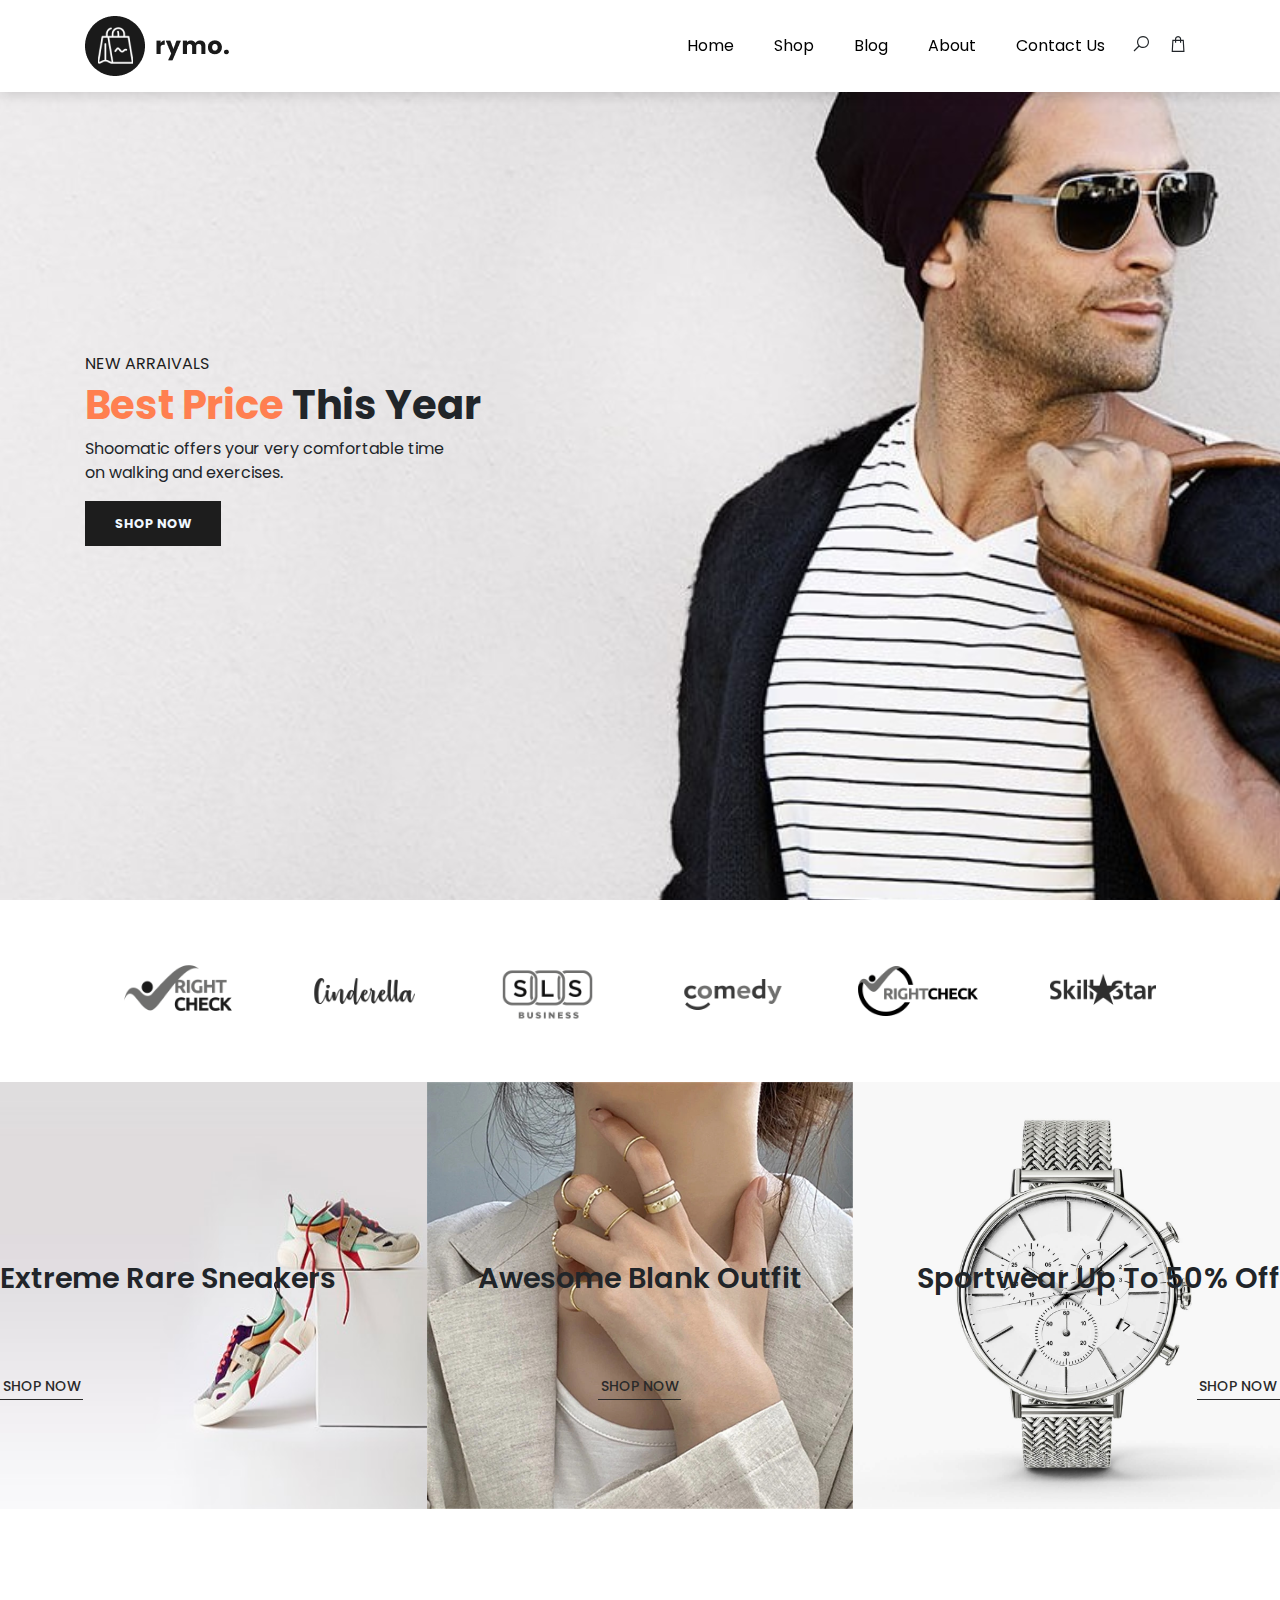
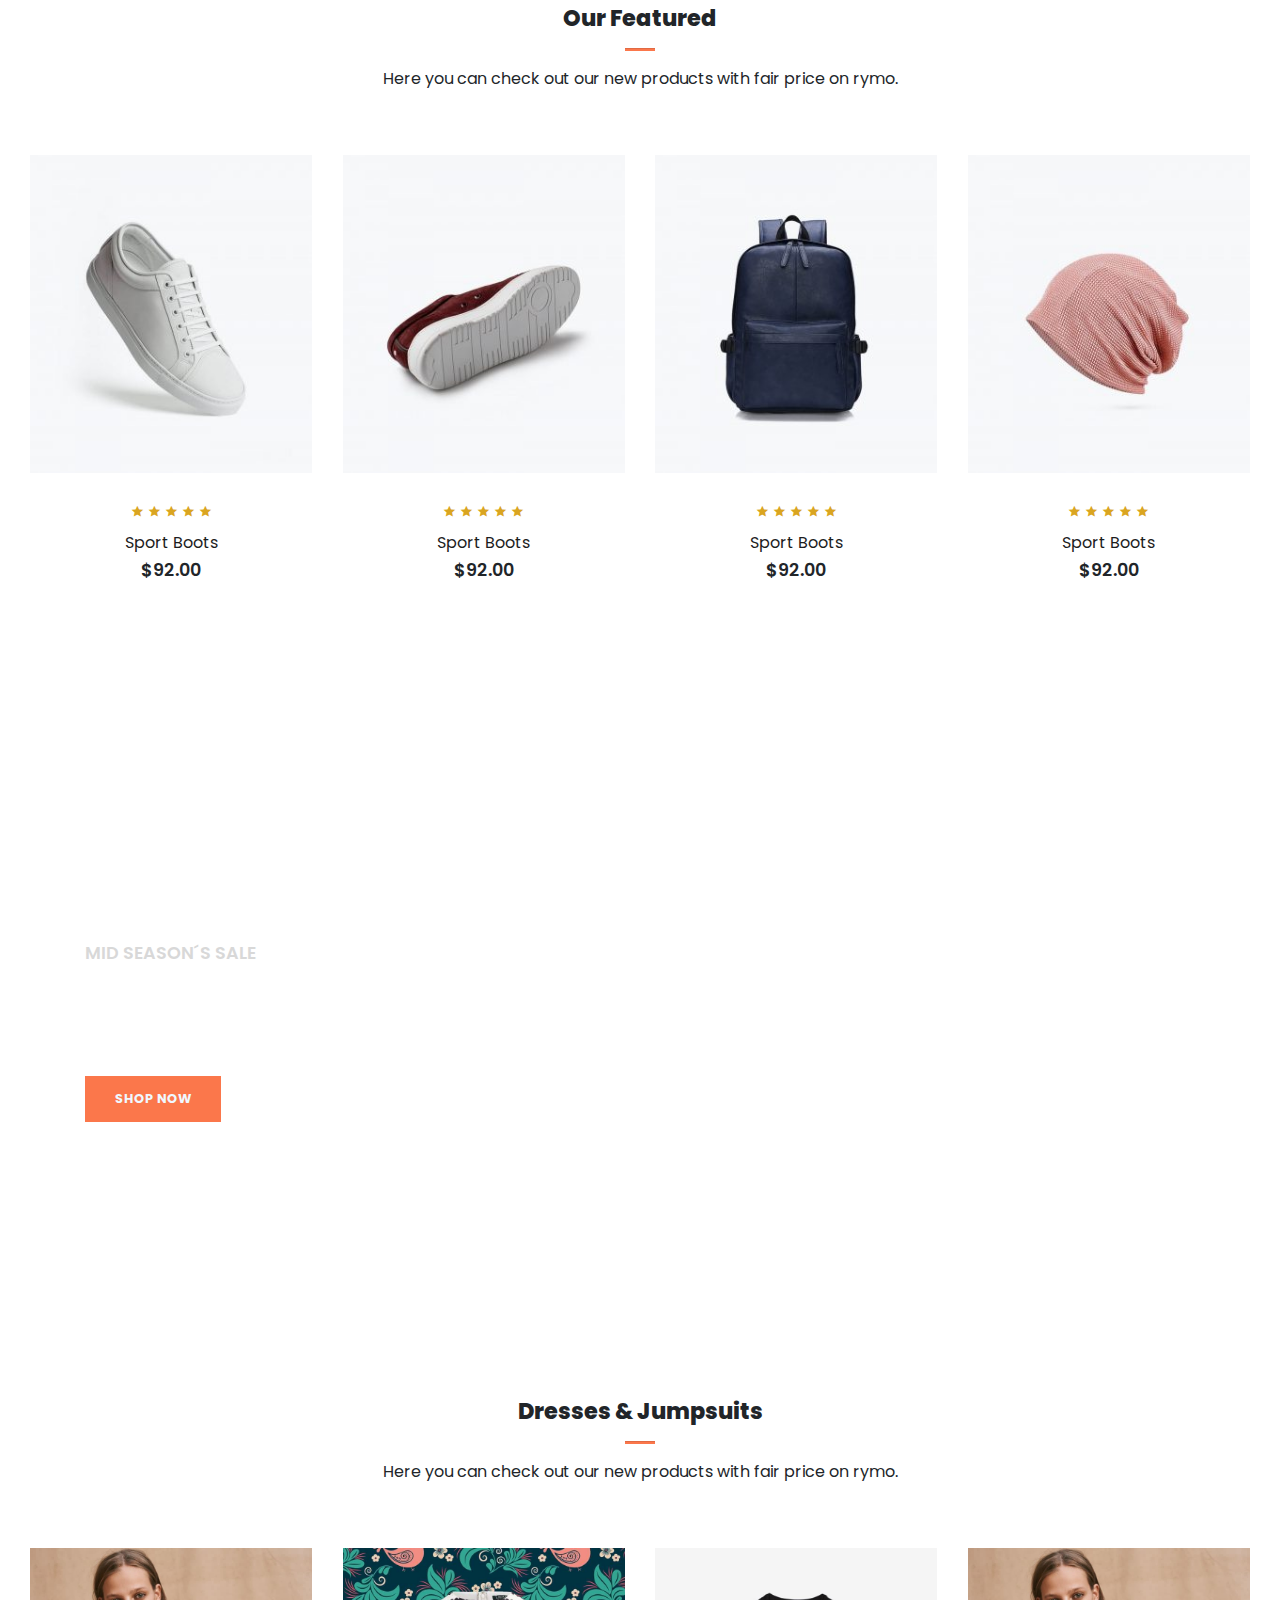
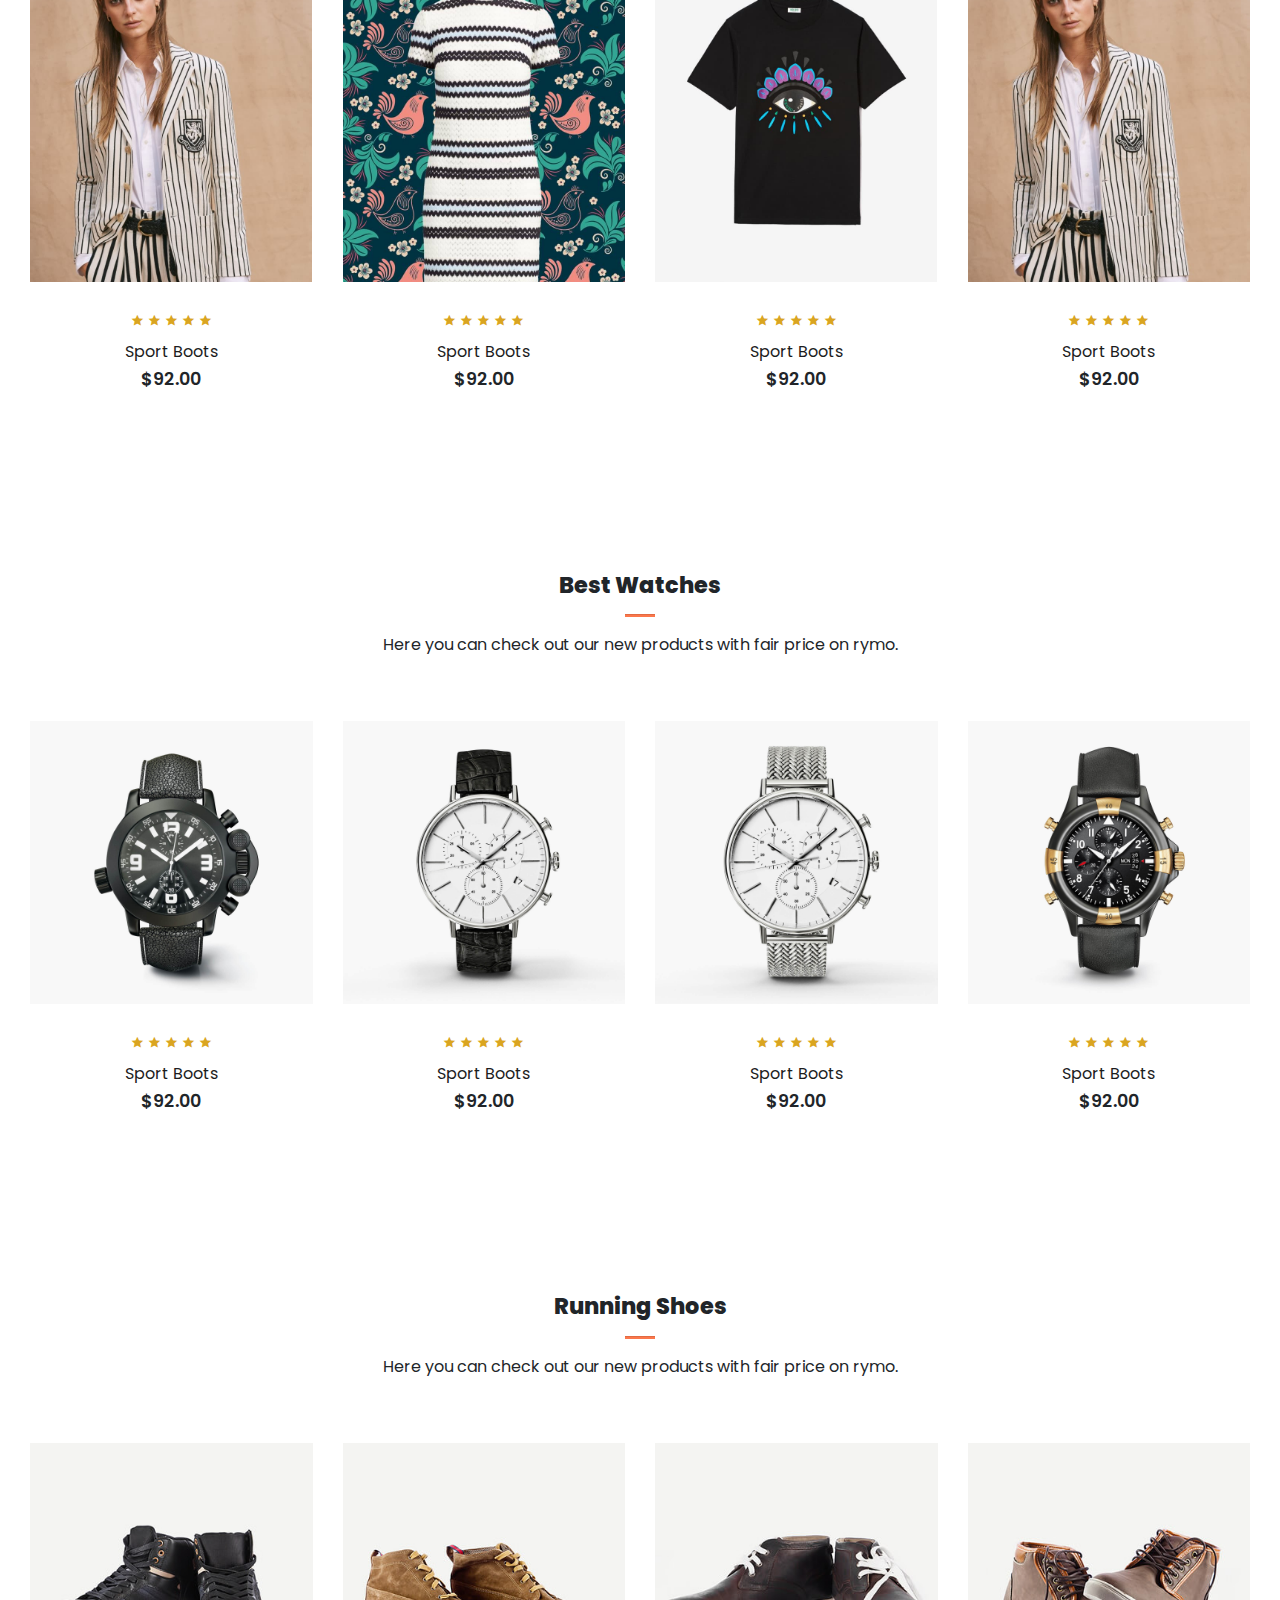
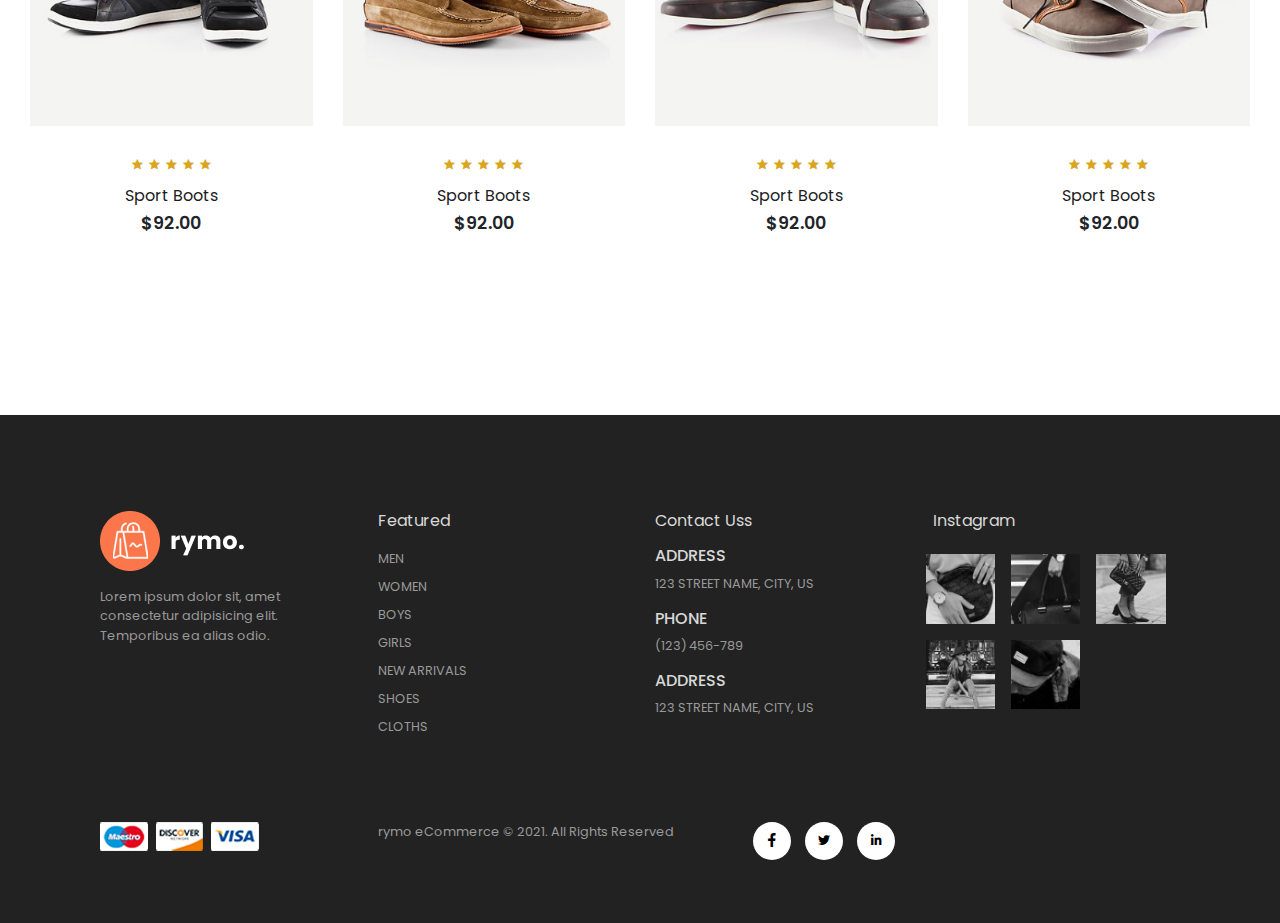
==== Maquetas/maqueta2/index.html @ fc1d986e "Maquetas" ====
<!DOCTYPE html>
<html lang="en">

<head>
    <meta charset="UTF-8">
    <meta http-equiv="X-UA-Compatible" content="IE=edge">
    <meta name="viewport" content="width=device-width, initial-scale=1.0">
    <title>Document</title>

    <!-- Bootstrap -->
    <link rel="stylesheet" href="css/bootstrap.min.css">
    <!-- Iconos -->
    <link rel="stylesheet" href="css/line-awesome.min.css">
    <!-- Css -->
    <link rel="stylesheet" href="css/style.css">

</head>

<body>

    <!-- Navigation -->
    <nav class="navbar navbar-expand-lg navbar-light bg-white py-3 fixed-top">

        <div class="container">

            <img src="img/logo1.png" alt="">

            <button class="navbar-toggler" type="button" data-bs-toggle="collapse"
                data-bs-target="#navbarSupportedContent" aria-controls="navbarSupportedContent" aria-expanded="false"
                aria-label="Toggle navigation">
                <span><i id="bar" class="las la-bars"></i></span>
            </button>

            <div class="collapse navbar-collapse" id="navbarSupportedContent">

                <ul class="navbar-nav ml-auto">

                    <li class="nav-item">
                        <a class="nav-link" href="#">Home</a>
                    </li>
                    <li class="nav-item">
                        <a class="nav-link" href="#">Shop</a>
                    </li>
                    <li class="nav-item">
                        <a class="nav-link" href="#">Blog</a>
                    </li>
                    <li class="nav-item">
                        <a class="nav-link" href="#">About</a>
                    </li>
                    <li class="nav-item">
                        <a class="nav-link" href="#">Contact Us</a>
                    </li>
                    <li class="nav-item">
                        <i class="las la-search"></i>
                        <i class="las la-shopping-bag"></i>
                    </li>

                </ul>
                    
            </div>
            
        </div>

    </nav>

    <section id="home">

        <div class="container">

            <h5>NEW ARRAIVALS</h5>
            <h1><span>Best Price</span> This Year</h1>
            <p>Shoomatic offers your very comfortable time<br>on walking and exercises.</p>
            <button>Shop Now</button>

        </div>

    </section>

    <section id="brand" class="container">

        <div class="row m-0 py-5">

            <img class="img-fluid col-lg-2 col-md-4 col-6" src="img/brand/1.png" alt="">
            <img class="img-fluid col-lg-2 col-md-4 col-6" src="img/brand/2.png" alt="">
            <img class="img-fluid col-lg-2 col-md-4 col-6" src="img/brand/3.png" alt="">
            <img class="img-fluid col-lg-2 col-md-4 col-6" src="img/brand/4.png" alt="">
            <img class="img-fluid col-lg-2 col-md-4 col-6" src="img/brand/5.png" alt="">
            <img class="img-fluid col-lg-2 col-md-4 col-6" src="img/brand/6.png" alt="">

        </div>

    </section>

    <section id="new" class="w-100">

        <div class="row p-0 m-0">

            <div class="one col-lg-4 col-md-12 col-12 p-0">

                <img class="img-fluid" src="img/new/1.jpg" alt="">

                <div class="details">

                    <h2>Extreme Rare Sneakers</h2>
                    <button class="text-uppercase">Shop now</button>

                </div>

            </div>

            <div class="one col-lg-4 col-md-12 col-12 p-0">

                <img class="img-fluid" src="img/new/5.jpg" alt="">

                <div class="details">

                    <h2>Awesome Blank Outfit</h2>
                    <button class="text-uppercase">Shop now</button>

                </div>

            </div>

            <div class="one col-lg-4 col-md-12 col-12 p-0">

                <img class="img-fluid" src="img/new/3.jpg" alt="">

                <div class="details">

                    <h2>Sportwear Up To 50% Off</h2>
                    <button class="text-uppercase">Shop now</button>

                </div>

            </div>

        </div>

    </section>

    <section id="featured" class="my-5 pb-5"> 

        <div class="container text-center mt-5 py-5">

            <h3>Our Featured</h3>
            <hr class="mx-auto">
            <p>Here you can check out our new products with fair price on rymo.</p>

        </div>

        <div class="row mx-auto container-fluid">

            <div class="product text-center col-lg-3 col-md-4 col-12">

                <img class="img-fluid mb-3" src="img/featured/1.jpg" alt="">

                <div class="star">

                    <i class="las la-star"></i>
                    <i class="las la-star"></i>
                    <i class="las la-star"></i>
                    <i class="las la-star"></i>
                    <i class="las la-star"></i>

                </div>

                <h5 class="p-name">Sport Boots</h5>
                <h4 class="p-price">$92.00</h4>
                <button class="buy-btn">Buy Now</button>

            </div>

            <div class="product text-center col-lg-3 col-md-4 col-12">

                <img class="img-fluid mb-3" src="img/featured/2.jpg" alt="">

                <div class="star">

                    <i class="las la-star"></i>
                    <i class="las la-star"></i>
                    <i class="las la-star"></i>
                    <i class="las la-star"></i>
                    <i class="las la-star"></i>

                </div>

                <h5 class="p-name">Sport Boots</h5>
                <h4 class="p-price">$92.00</h4>
                <button class="buy-btn">Buy Now</button>

            </div>

            <div class="product text-center col-lg-3 col-md-4 col-12">

                <img class="img-fluid mb-3" src="img/featured/3.jpg" alt="">

                <div class="star">

                    <i class="las la-star"></i>
                    <i class="las la-star"></i>
                    <i class="las la-star"></i>
                    <i class="las la-star"></i>
                    <i class="las la-star"></i>

                </div>

                <h5 class="p-name">Sport Boots</h5>
                <h4 class="p-price">$92.00</h4>
                <button class="buy-btn">Buy Now</button>

            </div>

            <div class="product text-center col-lg-3 col-md-4 col-12">

                <img class="img-fluid mb-3" src="img/featured/4.jpg" alt="">

                <div class="star">

                    <i class="las la-star"></i>
                    <i class="las la-star"></i>
                    <i class="las la-star"></i>
                    <i class="las la-star"></i>
                    <i class="las la-star"></i>

                </div>

                <h5 class="p-name">Sport Boots</h5>
                <h4 class="p-price">$92.00</h4>
                <button class="buy-btn">Buy Now</button>

            </div>

        </div>

    </section>

    <section id="banner" class="my-5 py-5">

        <div class="container">

            <h4>MID SEASON´S SALE</h4>
            <h1>Autumn Colleciton <br> UP TO 20% OFF</h1>
            <button class="text-uppercase">Shop Now</button>

        </div>

    </section>

    <section id="clothes" class="my-5"> 

        <div class="container text-center mt-5 py-5">

            <h3>Dresses & Jumpsuits</h3>
            <hr class="mx-auto">
            <p>Here you can check out our new products with fair price on rymo.</p>

        </div>

        <div class="row mx-auto container-fluid">

            <div class="product text-center col-lg-3 col-md-4 col-12">

                <img class="img-fluid mb-3" src="img/clothes/1.jpg" alt="">

                <div class="star">

                    <i class="las la-star"></i>
                    <i class="las la-star"></i>
                    <i class="las la-star"></i>
                    <i class="las la-star"></i>
                    <i class="las la-star"></i>

                </div>

                <h5 class="p-name">Sport Boots</h5>
                <h4 class="p-price">$92.00</h4>
                <button class="buy-btn">Buy Now</button>

            </div>

            <div class="product text-center col-lg-3 col-md-4 col-12">

                <img class="img-fluid mb-3" src="img/clothes/2.jpg" alt="">

                <div class="star">

                    <i class="las la-star"></i>
                    <i class="las la-star"></i>
                    <i class="las la-star"></i>
                    <i class="las la-star"></i>
                    <i class="las la-star"></i>

                </div>

                <h5 class="p-name">Sport Boots</h5>
                <h4 class="p-price">$92.00</h4>
                <button class="buy-btn">Buy Now</button>

            </div>

            <div class="product text-center col-lg-3 col-md-4 col-12">

                <img class="img-fluid mb-3" src="img/clothes/3.jpg" alt="">

                <div class="star">

                    <i class="las la-star"></i>
                    <i class="las la-star"></i>
                    <i class="las la-star"></i>
                    <i class="las la-star"></i>
                    <i class="las la-star"></i>

                </div>

                <h5 class="p-name">Sport Boots</h5>
                <h4 class="p-price">$92.00</h4>
                <button class="buy-btn">Buy Now</button>

            </div>

            <div class="product text-center col-lg-3 col-md-4 col-12">

                <img class="img-fluid mb-3" src="img/clothes/1.jpg" alt="">

                <div class="star">

                    <i class="las la-star"></i>
                    <i class="las la-star"></i>
                    <i class="las la-star"></i>
                    <i class="las la-star"></i>
                    <i class="las la-star"></i>

                </div>

                <h5 class="p-name">Sport Boots</h5>
                <h4 class="p-price">$92.00</h4>
                <button class="buy-btn">Buy Now</button>

            </div>

        </div>

    </section>

    <section id="watches" class="my-5"> 

        <div class="container text-center mt-5 py-5">

            <h3>Best Watches</h3>
            <hr class="mx-auto">
            <p>Here you can check out our new products with fair price on rymo.</p>

        </div>

        <div class="row mx-auto container-fluid">

            <div class="product text-center col-lg-3 col-md-4 col-12">

                <img class="img-fluid mb-3" src="img/watches/1.jpg" alt="">

                <div class="star">

                    <i class="las la-star"></i>
                    <i class="las la-star"></i>
                    <i class="las la-star"></i>
                    <i class="las la-star"></i>
                    <i class="las la-star"></i>

                </div>

                <h5 class="p-name">Sport Boots</h5>
                <h4 class="p-price">$92.00</h4>
                <button class="buy-btn">Buy Now</button>

            </div>

            <div class="product text-center col-lg-3 col-md-4 col-12">

                <img class="img-fluid mb-3" src="img/watches/2.jpg" alt="">

                <div class="star">

                    <i class="las la-star"></i>
                    <i class="las la-star"></i>
                    <i class="las la-star"></i>
                    <i class="las la-star"></i>
                    <i class="las la-star"></i>

                </div>

                <h5 class="p-name">Sport Boots</h5>
                <h4 class="p-price">$92.00</h4>
                <button class="buy-btn">Buy Now</button>

            </div>

            <div class="product text-center col-lg-3 col-md-4 col-12">

                <img class="img-fluid mb-3" src="img/watches/3.jpg" alt="">

                <div class="star">

                    <i class="las la-star"></i>
                    <i class="las la-star"></i>
                    <i class="las la-star"></i>
                    <i class="las la-star"></i>
                    <i class="las la-star"></i>

                </div>

                <h5 class="p-name">Sport Boots</h5>
                <h4 class="p-price">$92.00</h4>
                <button class="buy-btn">Buy Now</button>

            </div>

            <div class="product text-center col-lg-3 col-md-4 col-12">

                <img class="img-fluid mb-3" src="img/watches/4.jpg" alt="">

                <div class="star">

                    <i class="las la-star"></i>
                    <i class="las la-star"></i>
                    <i class="las la-star"></i>
                    <i class="las la-star"></i>
                    <i class="las la-star"></i>

                </div>

                <h5 class="p-name">Sport Boots</h5>
                <h4 class="p-price">$92.00</h4>
                <button class="buy-btn">Buy Now</button>

            </div>

        </div>

    </section>

    <section id="shoes" class="my-5 pb-5"> 

        <div class="container text-center mt-5 py-5">

            <h3>Running Shoes</h3>
            <hr class="mx-auto">
            <p>Here you can check out our new products with fair price on rymo.</p>

        </div>

        <div class="row mx-auto container-fluid">

            <div class="product text-center col-lg-3 col-md-4 col-12">

                <img class="img-fluid mb-3" src="img/shoes/8.jpg" alt="">

                <div class="star">

                    <i class="las la-star"></i>
                    <i class="las la-star"></i>
                    <i class="las la-star"></i>
                    <i class="las la-star"></i>
                    <i class="las la-star"></i>

                </div>

                <h5 class="p-name">Sport Boots</h5>
                <h4 class="p-price">$92.00</h4>
                <button class="buy-btn">Buy Now</button>

            </div>

            <div class="product text-center col-lg-3 col-md-4 col-12">

                <img class="img-fluid mb-3" src="img/shoes/7.jpg" alt="">

                <div class="star">

                    <i class="las la-star"></i>
                    <i class="las la-star"></i>
                    <i class="las la-star"></i>
                    <i class="las la-star"></i>
                    <i class="las la-star"></i>

                </div>

                <h5 class="p-name">Sport Boots</h5>
                <h4 class="p-price">$92.00</h4>
                <button class="buy-btn">Buy Now</button>

            </div>

            <div class="product text-center col-lg-3 col-md-4 col-12">

                <img class="img-fluid mb-3" src="img/shoes/6.jpg" alt="">

                <div class="star">

                    <i class="las la-star"></i>
                    <i class="las la-star"></i>
                    <i class="las la-star"></i>
                    <i class="las la-star"></i>
                    <i class="las la-star"></i>

                </div>

                <h5 class="p-name">Sport Boots</h5>
                <h4 class="p-price">$92.00</h4>
                <button class="buy-btn">Buy Now</button>

            </div>

            <div class="product text-center col-lg-3 col-md-4 col-12">

                <img class="img-fluid mb-3" src="img/shoes/5.jpg" alt="">

                <div class="star">

                    <i class="las la-star"></i>
                    <i class="las la-star"></i>
                    <i class="las la-star"></i>
                    <i class="las la-star"></i>
                    <i class="las la-star"></i>

                </div>

                <h5 class="p-name">Sport Boots</h5>
                <h4 class="p-price">$92.00</h4>
                <button class="buy-btn">Buy Now</button>

            </div>

        </div>

    </section>

    <footer class="mt-5 py-5">

        <div class="row container mx-auto pt-5">

            <div class="footer-one col-lg-3 col-md-6 col-12">

                <img src="img/logo2.png" alt="">

                <p class="pt-3">Lorem ipsum dolor sit, amet consectetur adipisicing elit. Temporibus ea alias odio.</p>

            </div>

            <div class="footer-one col-lg-3 col-md-6 col-12 mb-3">

                <h5 class="pb-2">Featured</h5>

                <ul class="text-uppercase list-unstyled">

                    <li><a href="#">men</a></li>
                    <li><a href="#">women</a></li>
                    <li><a href="#">boys</a></li>
                    <li><a href="#">girls</a></li>
                    <li><a href="#">new arrivals</a></li>
                    <li><a href="#">shoes</a></li>
                    <li><a href="#">cloths</a></li>

                </ul>

            </div>

            <div class="footer-one col-lg-3 col-md-6 col-12 mb-3">

                <h5 class="pb-2">Contact Uss</h5>

                <div>
                    <h6 class="text-uppercase">Address</h6>
                    <p>123 STREET NAME, CITY, US</p>
                </div>

                <div>
                    <h6 class="text-uppercase">Phone</h6>
                    <p>(123) 456-789</p>
                </div>

                <div>
                    <h6 class="text-uppercase">Address</h6>
                    <p>123 STREET NAME, CITY, US</p>
                </div>

            </div>

            <div class="footer-one col-lg-3 col-md-6 col-12 mb-3">

                <h5 class="pb-2">Instagram</h5>

                <div class="row">

                    <img class="img-fluid w-25 h-100 m-2" src="img/insta/1.jpg" alt="">
                    <img class="img-fluid w-25 h-100 m-2" src="img/insta/2.jpg" alt="">
                    <img class="img-fluid w-25 h-100 m-2" src="img/insta/3.jpg" alt="">
                    <img class="img-fluid w-25 h-100 m-2" src="img/insta/4.jpg" alt="">
                    <img class="img-fluid w-25 h-100 m-2" src="img/insta/5.jpg" alt="">

                </div>

            </div>

        </div>

        <div class="copyright mt-5">

            <div class="row container mx-auto">

                <div class="col-lg-3 col-md-6 col-12 mb-4">
                    <img src="img/payment.png" alt="">
                </div>
                <div class="col-lg-4 col-md-6 col-12 text-nowrap mb-2">
                    <p>rymo eCommerce © 2021. All Rights Reserved</p>
                </div>
                <div class="col-lg-4 col-md-6 col-12">
                    <a href="#"><i class="lab la-facebook-f"></i></a>
                    <a href="#"><i class="lab la-twitter"></i></a>
                    <a href="#"><i class="lab la-linkedin-in"></i></a>
                </div>

            </div>

        </div>

    </footer>


    <!-- Bootstrap -->
    <script src="js/bootstrap.bundle.min.js"></script>
    <!-- Bootstrap 4 -->
    <!-- <script src="https://cdn.jsdelivr.net/npm/bootstrap@4.1.3/dist/js/bootstrap.min.js" integrity="sha384-ChfqqxuZUCnJSK3+MXmPNIyE6ZbWh2IMqE241rYiqJxyMiZ6OW/JmZQ5stwEULTy" crossorigin="anonymous"></script> -->

</body>

</html>
---- Maquetas/maqueta2/css/line-awesome.min.css ----
.la,.lab,.lad,.lal,.lar,.las{-moz-osx-font-smoothing:grayscale;-webkit-font-smoothing:antialiased;display:inline-block;font-style:normal;font-variant:normal;text-rendering:auto;line-height:1}.la-lg{font-size:1.33333em;line-height:.75em;vertical-align:-.0667em}.la-xs{font-size:.75em}.la-sm{font-size:.875em}.la-1x{font-size:1em}.la-2x{font-size:2em}.la-3x{font-size:3em}.la-4x{font-size:4em}.la-5x{font-size:5em}.la-6x{font-size:6em}.la-7x{font-size:7em}.la-8x{font-size:8em}.la-9x{font-size:9em}.la-10x{font-size:10em}.la-fw{text-align:center;width:1.25em}.la-ul{list-style-type:none;margin-left:2.5em;padding-left:0}.la-ul>li{position:relative}.la-li{left:-2em;position:absolute;text-align:center;width:2em;line-height:inherit}.la-border{border:solid .08em #eee;border-radius:.1em;padding:.2em .25em .15em}.la-pull-left{float:left}.la-pull-right{float:right}.la.la-pull-left,.lab.la-pull-left,.lal.la-pull-left,.lar.la-pull-left,.las.la-pull-left{margin-right:.3em}.la.la-pull-right,.lab.la-pull-right,.lal.la-pull-right,.lar.la-pull-right,.las.la-pull-right{margin-left:.3em}.la-spin{-webkit-animation:la-spin 2s infinite linear;animation:la-spin 2s infinite linear}.la-pulse{-webkit-animation:la-spin 1s infinite steps(8);animation:la-spin 1s infinite steps(8)}@-webkit-keyframes la-spin{0%{-webkit-transform:rotate(0);transform:rotate(0)}100%{-webkit-transform:rotate(360deg);transform:rotate(360deg)}}@keyframes la-spin{0%{-webkit-transform:rotate(0);transform:rotate(0)}100%{-webkit-transform:rotate(360deg);transform:rotate(360deg)}}.la-rotate-90{-webkit-transform:rotate(90deg);transform:rotate(90deg)}.la-rotate-180{-webkit-transform:rotate(180deg);transform:rotate(180deg)}.la-rotate-270{-webkit-transform:rotate(270deg);transform:rotate(270deg)}.la-flip-horizontal{-webkit-transform:scale(-1,1);transform:scale(-1,1)}.la-flip-vertical{-webkit-transform:scale(1,-1);transform:scale(1,-1)}.la-flip-both,.la-flip-horizontal.la-flip-vertical{-webkit-transform:scale(-1,-1);transform:scale(-1,-1)}:root .la-flip-both,:root .la-flip-horizontal,:root .la-flip-vertical,:root .la-rotate-180,:root .la-rotate-270,:root .la-rotate-90{-webkit-filter:none;filter:none}.la-stack{display:inline-block;height:2em;line-height:2em;position:relative;vertical-align:middle;width:2.5em}.la-stack-1x,.la-stack-2x{left:0;position:absolute;text-align:center;width:100%}.la-stack-1x{line-height:inherit}.la-stack-2x{font-size:2em}.la-inverse{color:#fff}.la-500px:before{content:"\f26e"}.la-accessible-icon:before{content:"\f368"}.la-accusoft:before{content:"\f369"}.la-acquisitions-incorporated:before{content:"\f6af"}.la-ad:before{content:"\f641"}.la-address-book:before{content:"\f2b9"}.la-address-card:before{content:"\f2bb"}.la-adjust:before{content:"\f042"}.la-adn:before{content:"\f170"}.la-adobe:before{content:"\f778"}.la-adversal:before{content:"\f36a"}.la-affiliatetheme:before{content:"\f36b"}.la-air-freshener:before{content:"\f5d0"}.la-airbnb:before{content:"\f834"}.la-algolia:before{content:"\f36c"}.la-align-center:before{content:"\f037"}.la-align-justify:before{content:"\f039"}.la-align-left:before{content:"\f036"}.la-align-right:before{content:"\f038"}.la-alipay:before{content:"\f642"}.la-allergies:before{content:"\f461"}.la-amazon:before{content:"\f270"}.la-amazon-pay:before{content:"\f42c"}.la-ambulance:before{content:"\f0f9"}.la-american-sign-language-interpreting:before{content:"\f2a3"}.la-amilia:before{content:"\f36d"}.la-anchor:before{content:"\f13d"}.la-android:before{content:"\f17b"}.la-angellist:before{content:"\f209"}.la-angle-double-down:before{content:"\f103"}.la-angle-double-left:before{content:"\f100"}.la-angle-double-right:before{content:"\f101"}.la-angle-double-up:before{content:"\f102"}.la-angle-down:before{content:"\f107"}.la-angle-left:before{content:"\f104"}.la-angle-right:before{content:"\f105"}.la-angle-up:before{content:"\f106"}.la-angry:before{content:"\f556"}.la-angrycreative:before{content:"\f36e"}.la-angular:before{content:"\f420"}.la-ankh:before{content:"\f644"}.la-app-store:before{content:"\f36f"}.la-app-store-ios:before{content:"\f370"}.la-apper:before{content:"\f371"}.la-apple:before{content:"\f179"}.la-apple-alt:before{content:"\f5d1"}.la-apple-pay:before{content:"\f415"}.la-archive:before{content:"\f187"}.la-archway:before{content:"\f557"}.la-arrow-alt-circle-down:before{content:"\f358"}.la-arrow-alt-circle-left:before{content:"\f359"}.la-arrow-alt-circle-right:before{content:"\f35a"}.la-arrow-alt-circle-up:before{content:"\f35b"}.la-arrow-circle-down:before{content:"\f0ab"}.la-arrow-circle-left:before{content:"\f0a8"}.la-arrow-circle-right:before{content:"\f0a9"}.la-arrow-circle-up:before{content:"\f0aa"}.la-arrow-down:before{content:"\f063"}.la-arrow-left:before{content:"\f060"}.la-arrow-right:before{content:"\f061"}.la-arrow-up:before{content:"\f062"}.la-arrows-alt:before{content:"\f0b2"}.la-arrows-alt-h:before{content:"\f337"}.la-arrows-alt-v:before{content:"\f338"}.la-artstation:before{content:"\f77a"}.la-assistive-listening-systems:before{content:"\f2a2"}.la-asterisk:before{content:"\f069"}.la-asymmetrik:before{content:"\f372"}.la-at:before{content:"\f1fa"}.la-atlas:before{content:"\f558"}.la-atlassian:before{content:"\f77b"}.la-atom:before{content:"\f5d2"}.la-audible:before{content:"\f373"}.la-audio-description:before{content:"\f29e"}.la-autoprefixer:before{content:"\f41c"}.la-avianex:before{content:"\f374"}.la-aviato:before{content:"\f421"}.la-award:before{content:"\f559"}.la-aws:before{content:"\f375"}.la-baby:before{content:"\f77c"}.la-baby-carriage:before{content:"\f77d"}.la-backspace:before{content:"\f55a"}.la-backward:before{content:"\f04a"}.la-bacon:before{content:"\f7e5"}.la-balance-scale:before{content:"\f24e"}.la-balance-scale-left:before{content:"\f515"}.la-balance-scale-right:before{content:"\f516"}.la-ban:before{content:"\f05e"}.la-band-aid:before{content:"\f462"}.la-bandcamp:before{content:"\f2d5"}.la-barcode:before{content:"\f02a"}.la-bars:before{content:"\f0c9"}.la-baseball-ball:before{content:"\f433"}.la-basketball-ball:before{content:"\f434"}.la-bath:before{content:"\f2cd"}.la-battery-empty:before{content:"\f244"}.la-battery-full:before{content:"\f240"}.la-battery-half:before{content:"\f242"}.la-battery-quarter:before{content:"\f243"}.la-battery-three-quarters:before{content:"\f241"}.la-battle-net:before{content:"\f835"}.la-bed:before{content:"\f236"}.la-beer:before{content:"\f0fc"}.la-behance:before{content:"\f1b4"}.la-behance-square:before{content:"\f1b5"}.la-bell:before{content:"\f0f3"}.la-bell-slash:before{content:"\f1f6"}.la-bezier-curve:before{content:"\f55b"}.la-bible:before{content:"\f647"}.la-bicycle:before{content:"\f206"}.la-biking:before{content:"\f84a"}.la-bimobject:before{content:"\f378"}.la-binoculars:before{content:"\f1e5"}.la-biohazard:before{content:"\f780"}.la-birthday-cake:before{content:"\f1fd"}.la-bitbucket:before{content:"\f171"}.la-bitcoin:before{content:"\f379"}.la-bity:before{content:"\f37a"}.la-black-tie:before{content:"\f27e"}.la-blackberry:before{content:"\f37b"}.la-blender:before{content:"\f517"}.la-blender-phone:before{content:"\f6b6"}.la-blind:before{content:"\f29d"}.la-blog:before{content:"\f781"}.la-blogger:before{content:"\f37c"}.la-blogger-b:before{content:"\f37d"}.la-bluetooth:before{content:"\f293"}.la-bluetooth-b:before{content:"\f294"}.la-bold:before{content:"\f032"}.la-bolt:before{content:"\f0e7"}.la-bomb:before{content:"\f1e2"}.la-bone:before{content:"\f5d7"}.la-bong:before{content:"\f55c"}.la-book:before{content:"\f02d"}.la-book-dead:before{content:"\f6b7"}.la-book-medical:before{content:"\f7e6"}.la-book-open:before{content:"\f518"}.la-book-reader:before{content:"\f5da"}.la-bookmark:before{content:"\f02e"}.la-bootstrap:before{content:"\f836"}.la-border-all:before{content:"\f84c"}.la-border-none:before{content:"\f850"}.la-border-style:before{content:"\f853"}.la-bowling-ball:before{content:"\f436"}.la-box:before{content:"\f466"}.la-box-open:before{content:"\f49e"}.la-boxes:before{content:"\f468"}.la-braille:before{content:"\f2a1"}.la-brain:before{content:"\f5dc"}.la-bread-slice:before{content:"\f7ec"}.la-briefcase:before{content:"\f0b1"}.la-briefcase-medical:before{content:"\f469"}.la-broadcast-tower:before{content:"\f519"}.la-broom:before{content:"\f51a"}.la-brush:before{content:"\f55d"}.la-btc:before{content:"\f15a"}.la-buffer:before{content:"\f837"}.la-bug:before{content:"\f188"}.la-building:before{content:"\f1ad"}.la-bullhorn:before{content:"\f0a1"}.la-bullseye:before{content:"\f140"}.la-burn:before{content:"\f46a"}.la-buromobelexperte:before{content:"\f37f"}.la-bus:before{content:"\f207"}.la-bus-alt:before{content:"\f55e"}.la-business-time:before{content:"\f64a"}.la-buy-n-large:before{content:"\f8a6"}.la-buysellads:before{content:"\f20d"}.la-calculator:before{content:"\f1ec"}.la-calendar:before{content:"\f133"}.la-calendar-alt:before{content:"\f073"}.la-calendar-check:before{content:"\f274"}.la-calendar-day:before{content:"\f783"}.la-calendar-minus:before{content:"\f272"}.la-calendar-plus:before{content:"\f271"}.la-calendar-times:before{content:"\f273"}.la-calendar-week:before{content:"\f784"}.la-camera:before{content:"\f030"}.la-camera-retro:before{content:"\f083"}.la-campground:before{content:"\f6bb"}.la-canadian-maple-leaf:before{content:"\f785"}.la-candy-cane:before{content:"\f786"}.la-cannabis:before{content:"\f55f"}.la-capsules:before{content:"\f46b"}.la-car:before{content:"\f1b9"}.la-car-alt:before{content:"\f5de"}.la-car-battery:before{content:"\f5df"}.la-car-crash:before{content:"\f5e1"}.la-car-side:before{content:"\f5e4"}.la-caret-down:before{content:"\f0d7"}.la-caret-left:before{content:"\f0d9"}.la-caret-right:before{content:"\f0da"}.la-caret-square-down:before{content:"\f150"}.la-caret-square-left:before{content:"\f191"}.la-caret-square-right:before{content:"\f152"}.la-caret-square-up:before{content:"\f151"}.la-caret-up:before{content:"\f0d8"}.la-carrot:before{content:"\f787"}.la-cart-arrow-down:before{content:"\f218"}.la-cart-plus:before{content:"\f217"}.la-cash-register:before{content:"\f788"}.la-cat:before{content:"\f6be"}.la-cc-amazon-pay:before{content:"\f42d"}.la-cc-amex:before{content:"\f1f3"}.la-cc-apple-pay:before{content:"\f416"}.la-cc-diners-club:before{content:"\f24c"}.la-cc-discover:before{content:"\f1f2"}.la-cc-jcb:before{content:"\f24b"}.la-cc-mastercard:before{content:"\f1f1"}.la-cc-paypal:before{content:"\f1f4"}.la-cc-stripe:before{content:"\f1f5"}.la-cc-visa:before{content:"\f1f0"}.la-centercode:before{content:"\f380"}.la-centos:before{content:"\f789"}.la-certificate:before{content:"\f0a3"}.la-chair:before{content:"\f6c0"}.la-chalkboard:before{content:"\f51b"}.la-chalkboard-teacher:before{content:"\f51c"}.la-charging-station:before{content:"\f5e7"}.la-chart-area:before{content:"\f1fe"}.la-chart-bar:before{content:"\f080"}.la-chart-line:before{content:"\f201"}.la-chart-pie:before{content:"\f200"}.la-check:before{content:"\f00c"}.la-check-circle:before{content:"\f058"}.la-check-double:before{content:"\f560"}.la-check-square:before{content:"\f14a"}.la-cheese:before{content:"\f7ef"}.la-chess:before{content:"\f439"}.la-chess-bishop:before{content:"\f43a"}.la-chess-board:before{content:"\f43c"}.la-chess-king:before{content:"\f43f"}.la-chess-knight:before{content:"\f441"}.la-chess-pawn:before{content:"\f443"}.la-chess-queen:before{content:"\f445"}.la-chess-rook:before{content:"\f447"}.la-chevron-circle-down:before{content:"\f13a"}.la-chevron-circle-left:before{content:"\f137"}.la-chevron-circle-right:before{content:"\f138"}.la-chevron-circle-up:before{content:"\f139"}.la-chevron-down:before{content:"\f078"}.la-chevron-left:before{content:"\f053"}.la-chevron-right:before{content:"\f054"}.la-chevron-up:before{content:"\f077"}.la-child:before{content:"\f1ae"}.la-chrome:before{content:"\f268"}.la-chromecast:before{content:"\f838"}.la-church:before{content:"\f51d"}.la-circle:before{content:"\f111"}.la-circle-notch:before{content:"\f1ce"}.la-city:before{content:"\f64f"}.la-clinic-medical:before{content:"\f7f2"}.la-clipboard:before{content:"\f328"}.la-clipboard-check:before{content:"\f46c"}.la-clipboard-list:before{content:"\f46d"}.la-clock:before{content:"\f017"}.la-clone:before{content:"\f24d"}.la-closed-captioning:before{content:"\f20a"}.la-cloud:before{content:"\f0c2"}.la-cloud-download-alt:before{content:"\f381"}.la-cloud-meatball:before{content:"\f73b"}.la-cloud-moon:before{content:"\f6c3"}.la-cloud-moon-rain:before{content:"\f73c"}.la-cloud-rain:before{content:"\f73d"}.la-cloud-showers-heavy:before{content:"\f740"}.la-cloud-sun:before{content:"\f6c4"}.la-cloud-sun-rain:before{content:"\f743"}.la-cloud-upload-alt:before{content:"\f382"}.la-cloudscale:before{content:"\f383"}.la-cloudsmith:before{content:"\f384"}.la-cloudversify:before{content:"\f385"}.la-cocktail:before{content:"\f561"}.la-code:before{content:"\f121"}.la-code-branch:before{content:"\f126"}.la-codepen:before{content:"\f1cb"}.la-codiepie:before{content:"\f284"}.la-coffee:before{content:"\f0f4"}.la-cog:before{content:"\f013"}.la-cogs:before{content:"\f085"}.la-coins:before{content:"\f51e"}.la-columns:before{content:"\f0db"}.la-comment:before{content:"\f075"}.la-comment-alt:before{content:"\f27a"}.la-comment-dollar:before{content:"\f651"}.la-comment-dots:before{content:"\f4ad"}.la-comment-medical:before{content:"\f7f5"}.la-comment-slash:before{content:"\f4b3"}.la-comments:before{content:"\f086"}.la-comments-dollar:before{content:"\f653"}.la-compact-disc:before{content:"\f51f"}.la-compass:before{content:"\f14e"}.la-compress:before{content:"\f066"}.la-compress-arrows-alt:before{content:"\f78c"}.la-concierge-bell:before{content:"\f562"}.la-confluence:before{content:"\f78d"}.la-connectdevelop:before{content:"\f20e"}.la-contao:before{content:"\f26d"}.la-cookie:before{content:"\f563"}.la-cookie-bite:before{content:"\f564"}.la-copy:before{content:"\f0c5"}.la-copyright:before{content:"\f1f9"}.la-cotton-bureau:before{content:"\f89e"}.la-couch:before{content:"\f4b8"}.la-cpanel:before{content:"\f388"}.la-creative-commons:before{content:"\f25e"}.la-creative-commons-by:before{content:"\f4e7"}.la-creative-commons-nc:before{content:"\f4e8"}.la-creative-commons-nc-eu:before{content:"\f4e9"}.la-creative-commons-nc-jp:before{content:"\f4ea"}.la-creative-commons-nd:before{content:"\f4eb"}.la-creative-commons-pd:before{content:"\f4ec"}.la-creative-commons-pd-alt:before{content:"\f4ed"}.la-creative-commons-remix:before{content:"\f4ee"}.la-creative-commons-sa:before{content:"\f4ef"}.la-creative-commons-sampling:before{content:"\f4f0"}.la-creative-commons-sampling-plus:before{content:"\f4f1"}.la-creative-commons-share:before{content:"\f4f2"}.la-creative-commons-zero:before{content:"\f4f3"}.la-credit-card:before{content:"\f09d"}.la-critical-role:before{content:"\f6c9"}.la-crop:before{content:"\f125"}.la-crop-alt:before{content:"\f565"}.la-cross:before{content:"\f654"}.la-crosshairs:before{content:"\f05b"}.la-crow:before{content:"\f520"}.la-crown:before{content:"\f521"}.la-crutch:before{content:"\f7f7"}.la-css3:before{content:"\f13c"}.la-css3-alt:before{content:"\f38b"}.la-cube:before{content:"\f1b2"}.la-cubes:before{content:"\f1b3"}.la-cut:before{content:"\f0c4"}.la-cuttlefish:before{content:"\f38c"}.la-d-and-d:before{content:"\f38d"}.la-d-and-d-beyond:before{content:"\f6ca"}.la-dashcube:before{content:"\f210"}.la-database:before{content:"\f1c0"}.la-deaf:before{content:"\f2a4"}.la-delicious:before{content:"\f1a5"}.la-democrat:before{content:"\f747"}.la-deploydog:before{content:"\f38e"}.la-deskpro:before{content:"\f38f"}.la-desktop:before{content:"\f108"}.la-dev:before{content:"\f6cc"}.la-deviantart:before{content:"\f1bd"}.la-dharmachakra:before{content:"\f655"}.la-dhl:before{content:"\f790"}.la-diagnoses:before{content:"\f470"}.la-diaspora:before{content:"\f791"}.la-dice:before{content:"\f522"}.la-dice-d20:before{content:"\f6cf"}.la-dice-d6:before{content:"\f6d1"}.la-dice-five:before{content:"\f523"}.la-dice-four:before{content:"\f524"}.la-dice-one:before{content:"\f525"}.la-dice-six:before{content:"\f526"}.la-dice-three:before{content:"\f527"}.la-dice-two:before{content:"\f528"}.la-digg:before{content:"\f1a6"}.la-digital-ocean:before{content:"\f391"}.la-digital-tachograph:before{content:"\f566"}.la-directions:before{content:"\f5eb"}.la-discord:before{content:"\f392"}.la-discourse:before{content:"\f393"}.la-divide:before{content:"\f529"}.la-dizzy:before{content:"\f567"}.la-dna:before{content:"\f471"}.la-dochub:before{content:"\f394"}.la-docker:before{content:"\f395"}.la-dog:before{content:"\f6d3"}.la-dollar-sign:before{content:"\f155"}.la-dolly:before{content:"\f472"}.la-dolly-flatbed:before{content:"\f474"}.la-donate:before{content:"\f4b9"}.la-door-closed:before{content:"\f52a"}.la-door-open:before{content:"\f52b"}.la-dot-circle:before{content:"\f192"}.la-dove:before{content:"\f4ba"}.la-download:before{content:"\f019"}.la-draft2digital:before{content:"\f396"}.la-drafting-compass:before{content:"\f568"}.la-dragon:before{content:"\f6d5"}.la-draw-polygon:before{content:"\f5ee"}.la-dribbble:before{content:"\f17d"}.la-dribbble-square:before{content:"\f397"}.la-dropbox:before{content:"\f16b"}.la-drum:before{content:"\f569"}.la-drum-steelpan:before{content:"\f56a"}.la-drumstick-bite:before{content:"\f6d7"}.la-drupal:before{content:"\f1a9"}.la-dumbbell:before{content:"\f44b"}.la-dumpster:before{content:"\f793"}.la-dumpster-fire:before{content:"\f794"}.la-dungeon:before{content:"\f6d9"}.la-dyalog:before{content:"\f399"}.la-earlybirds:before{content:"\f39a"}.la-ebay:before{content:"\f4f4"}.la-edge:before{content:"\f282"}.la-edit:before{content:"\f044"}.la-egg:before{content:"\f7fb"}.la-eject:before{content:"\f052"}.la-elementor:before{content:"\f430"}.la-ellipsis-h:before{content:"\f141"}.la-ellipsis-v:before{content:"\f142"}.la-ello:before{content:"\f5f1"}.la-ember:before{content:"\f423"}.la-empire:before{content:"\f1d1"}.la-envelope:before{content:"\f0e0"}.la-envelope-open:before{content:"\f2b6"}.la-envelope-open-text:before{content:"\f658"}.la-envelope-square:before{content:"\f199"}.la-envira:before{content:"\f299"}.la-equals:before{content:"\f52c"}.la-eraser:before{content:"\f12d"}.la-erlang:before{content:"\f39d"}.la-ethereum:before{content:"\f42e"}.la-ethernet:before{content:"\f796"}.la-etsy:before{content:"\f2d7"}.la-euro-sign:before{content:"\f153"}.la-evernote:before{content:"\f839"}.la-exchange-alt:before{content:"\f362"}.la-exclamation:before{content:"\f12a"}.la-exclamation-circle:before{content:"\f06a"}.la-exclamation-triangle:before{content:"\f071"}.la-expand:before{content:"\f065"}.la-expand-arrows-alt:before{content:"\f31e"}.la-expeditedssl:before{content:"\f23e"}.la-external-link-alt:before{content:"\f35d"}.la-external-link-square-alt:before{content:"\f360"}.la-eye:before{content:"\f06e"}.la-eye-dropper:before{content:"\f1fb"}.la-eye-slash:before{content:"\f070"}.la-facebook:before{content:"\f09a"}.la-facebook-f:before{content:"\f39e"}.la-facebook-messenger:before{content:"\f39f"}.la-facebook-square:before{content:"\f082"}.la-fan:before{content:"\f863"}.la-fantasy-flight-games:before{content:"\f6dc"}.la-fast-backward:before{content:"\f049"}.la-fast-forward:before{content:"\f050"}.la-fax:before{content:"\f1ac"}.la-feather:before{content:"\f52d"}.la-feather-alt:before{content:"\f56b"}.la-fedex:before{content:"\f797"}.la-fedora:before{content:"\f798"}.la-female:before{content:"\f182"}.la-fighter-jet:before{content:"\f0fb"}.la-figma:before{content:"\f799"}.la-file:before{content:"\f15b"}.la-file-alt:before{content:"\f15c"}.la-file-archive:before{content:"\f1c6"}.la-file-audio:before{content:"\f1c7"}.la-file-code:before{content:"\f1c9"}.la-file-contract:before{content:"\f56c"}.la-file-csv:before{content:"\f6dd"}.la-file-download:before{content:"\f56d"}.la-file-excel:before{content:"\f1c3"}.la-file-export:before{content:"\f56e"}.la-file-image:before{content:"\f1c5"}.la-file-import:before{content:"\f56f"}.la-file-invoice:before{content:"\f570"}.la-file-invoice-dollar:before{content:"\f571"}.la-file-medical:before{content:"\f477"}.la-file-medical-alt:before{content:"\f478"}.la-file-pdf:before{content:"\f1c1"}.la-file-powerpoint:before{content:"\f1c4"}.la-file-prescription:before{content:"\f572"}.la-file-signature:before{content:"\f573"}.la-file-upload:before{content:"\f574"}.la-file-video:before{content:"\f1c8"}.la-file-word:before{content:"\f1c2"}.la-fill:before{content:"\f575"}.la-fill-drip:before{content:"\f576"}.la-film:before{content:"\f008"}.la-filter:before{content:"\f0b0"}.la-fingerprint:before{content:"\f577"}.la-fire:before{content:"\f06d"}.la-fire-alt:before{content:"\f7e4"}.la-fire-extinguisher:before{content:"\f134"}.la-firefox:before{content:"\f269"}.la-first-aid:before{content:"\f479"}.la-first-order:before{content:"\f2b0"}.la-first-order-alt:before{content:"\f50a"}.la-firstdraft:before{content:"\f3a1"}.la-fish:before{content:"\f578"}.la-fist-raised:before{content:"\f6de"}.la-flag:before{content:"\f024"}.la-flag-checkered:before{content:"\f11e"}.la-flag-usa:before{content:"\f74d"}.la-flask:before{content:"\f0c3"}.la-flickr:before{content:"\f16e"}.la-flipboard:before{content:"\f44d"}.la-flushed:before{content:"\f579"}.la-fly:before{content:"\f417"}.la-folder:before{content:"\f07b"}.la-folder-minus:before{content:"\f65d"}.la-folder-open:before{content:"\f07c"}.la-folder-plus:before{content:"\f65e"}.la-font:before{content:"\f031"}.la-font-awesome:before{content:"\f2b4"}.la-font-awesome-alt:before{content:"\f35c"}.la-font-awesome-flag:before{content:"\f425"}.la-font-awesome-logo-full:before{content:"\f4e6"}.la-fonticons:before{content:"\f280"}.la-fonticons-fi:before{content:"\f3a2"}.la-football-ball:before{content:"\f44e"}.la-fort-awesome:before{content:"\f286"}.la-fort-awesome-alt:before{content:"\f3a3"}.la-forumbee:before{content:"\f211"}.la-forward:before{content:"\f04e"}.la-foursquare:before{content:"\f180"}.la-free-code-camp:before{content:"\f2c5"}.la-freebsd:before{content:"\f3a4"}.la-frog:before{content:"\f52e"}.la-frown:before{content:"\f119"}.la-frown-open:before{content:"\f57a"}.la-fulcrum:before{content:"\f50b"}.la-funnel-dollar:before{content:"\f662"}.la-futbol:before{content:"\f1e3"}.la-galactic-republic:before{content:"\f50c"}.la-galactic-senate:before{content:"\f50d"}.la-gamepad:before{content:"\f11b"}.la-gas-pump:before{content:"\f52f"}.la-gavel:before{content:"\f0e3"}.la-gem:before{content:"\f3a5"}.la-genderless:before{content:"\f22d"}.la-get-pocket:before{content:"\f265"}.la-gg:before{content:"\f260"}.la-gg-circle:before{content:"\f261"}.la-ghost:before{content:"\f6e2"}.la-gift:before{content:"\f06b"}.la-gifts:before{content:"\f79c"}.la-git:before{content:"\f1d3"}.la-git-alt:before{content:"\f841"}.la-git-square:before{content:"\f1d2"}.la-github:before{content:"\f09b"}.la-github-alt:before{content:"\f113"}.la-github-square:before{content:"\f092"}.la-gitkraken:before{content:"\f3a6"}.la-gitlab:before{content:"\f296"}.la-gitter:before{content:"\f426"}.la-glass-cheers:before{content:"\f79f"}.la-glass-martini:before{content:"\f000"}.la-glass-martini-alt:before{content:"\f57b"}.la-glass-whiskey:before{content:"\f7a0"}.la-glasses:before{content:"\f530"}.la-glide:before{content:"\f2a5"}.la-glide-g:before{content:"\f2a6"}.la-globe:before{content:"\f0ac"}.la-globe-africa:before{content:"\f57c"}.la-globe-americas:before{content:"\f57d"}.la-globe-asia:before{content:"\f57e"}.la-globe-europe:before{content:"\f7a2"}.la-gofore:before{content:"\f3a7"}.la-golf-ball:before{content:"\f450"}.la-goodreads:before{content:"\f3a8"}.la-goodreads-g:before{content:"\f3a9"}.la-google:before{content:"\f1a0"}.la-google-drive:before{content:"\f3aa"}.la-google-play:before{content:"\f3ab"}.la-google-plus:before{content:"\f2b3"}.la-google-plus-g:before{content:"\f0d5"}.la-google-plus-square:before{content:"\f0d4"}.la-google-wallet:before{content:"\f1ee"}.la-gopuram:before{content:"\f664"}.la-graduation-cap:before{content:"\f19d"}.la-gratipay:before{content:"\f184"}.la-grav:before{content:"\f2d6"}.la-greater-than:before{content:"\f531"}.la-greater-than-equal:before{content:"\f532"}.la-grimace:before{content:"\f57f"}.la-grin:before{content:"\f580"}.la-grin-alt:before{content:"\f581"}.la-grin-beam:before{content:"\f582"}.la-grin-beam-sweat:before{content:"\f583"}.la-grin-hearts:before{content:"\f584"}.la-grin-squint:before{content:"\f585"}.la-grin-squint-tears:before{content:"\f586"}.la-grin-stars:before{content:"\f587"}.la-grin-tears:before{content:"\f588"}.la-grin-tongue:before{content:"\f589"}.la-grin-tongue-squint:before{content:"\f58a"}.la-grin-tongue-wink:before{content:"\f58b"}.la-grin-wink:before{content:"\f58c"}.la-grip-horizontal:before{content:"\f58d"}.la-grip-lines:before{content:"\f7a4"}.la-grip-lines-vertical:before{content:"\f7a5"}.la-grip-vertical:before{content:"\f58e"}.la-gripfire:before{content:"\f3ac"}.la-grunt:before{content:"\f3ad"}.la-guitar:before{content:"\f7a6"}.la-gulp:before{content:"\f3ae"}.la-h-square:before{content:"\f0fd"}.la-hacker-news:before{content:"\f1d4"}.la-hacker-news-square:before{content:"\f3af"}.la-hackerrank:before{content:"\f5f7"}.la-hamburger:before{content:"\f805"}.la-hammer:before{content:"\f6e3"}.la-hamsa:before{content:"\f665"}.la-hand-holding:before{content:"\f4bd"}.la-hand-holding-heart:before{content:"\f4be"}.la-hand-holding-usd:before{content:"\f4c0"}.la-hand-lizard:before{content:"\f258"}.la-hand-middle-finger:before{content:"\f806"}.la-hand-paper:before{content:"\f256"}.la-hand-peace:before{content:"\f25b"}.la-hand-point-down:before{content:"\f0a7"}.la-hand-point-left:before{content:"\f0a5"}.la-hand-point-right:before{content:"\f0a4"}.la-hand-point-up:before{content:"\f0a6"}.la-hand-pointer:before{content:"\f25a"}.la-hand-rock:before{content:"\f255"}.la-hand-scissors:before{content:"\f257"}.la-hand-spock:before{content:"\f259"}.la-hands:before{content:"\f4c2"}.la-hands-helping:before{content:"\f4c4"}.la-handshake:before{content:"\f2b5"}.la-hanukiah:before{content:"\f6e6"}.la-hard-hat:before{content:"\f807"}.la-hashtag:before{content:"\f292"}.la-hat-cowboy:before{content:"\f8c0"}.la-hat-cowboy-side:before{content:"\f8c1"}.la-hat-wizard:before{content:"\f6e8"}.la-haykal:before{content:"\f666"}.la-hdd:before{content:"\f0a0"}.la-heading:before{content:"\f1dc"}.la-headphones:before{content:"\f025"}.la-headphones-alt:before{content:"\f58f"}.la-headset:before{content:"\f590"}.la-heart:before{content:"\f004"}.la-heart-broken:before{content:"\f7a9"}.la-heartbeat:before{content:"\f21e"}.la-helicopter:before{content:"\f533"}.la-highlighter:before{content:"\f591"}.la-hiking:before{content:"\f6ec"}.la-hippo:before{content:"\f6ed"}.la-hips:before{content:"\f452"}.la-hire-a-helper:before{content:"\f3b0"}.la-history:before{content:"\f1da"}.la-hockey-puck:before{content:"\f453"}.la-holly-berry:before{content:"\f7aa"}.la-home:before{content:"\f015"}.la-hooli:before{content:"\f427"}.la-hornbill:before{content:"\f592"}.la-horse:before{content:"\f6f0"}.la-horse-head:before{content:"\f7ab"}.la-hospital:before{content:"\f0f8"}.la-hospital-alt:before{content:"\f47d"}.la-hospital-symbol:before{content:"\f47e"}.la-hot-tub:before{content:"\f593"}.la-hotdog:before{content:"\f80f"}.la-hotel:before{content:"\f594"}.la-hotjar:before{content:"\f3b1"}.la-hourglass:before{content:"\f254"}.la-hourglass-end:before{content:"\f253"}.la-hourglass-half:before{content:"\f252"}.la-hourglass-start:before{content:"\f251"}.la-house-damage:before{content:"\f6f1"}.la-houzz:before{content:"\f27c"}.la-hryvnia:before{content:"\f6f2"}.la-html5:before{content:"\f13b"}.la-hubspot:before{content:"\f3b2"}.la-i-cursor:before{content:"\f246"}.la-ice-cream:before{content:"\f810"}.la-icicles:before{content:"\f7ad"}.la-icons:before{content:"\f86d"}.la-id-badge:before{content:"\f2c1"}.la-id-card:before{content:"\f2c2"}.la-id-card-alt:before{content:"\f47f"}.la-igloo:before{content:"\f7ae"}.la-image:before{content:"\f03e"}.la-images:before{content:"\f302"}.la-imdb:before{content:"\f2d8"}.la-inbox:before{content:"\f01c"}.la-indent:before{content:"\f03c"}.la-industry:before{content:"\f275"}.la-infinity:before{content:"\f534"}.la-info:before{content:"\f129"}.la-info-circle:before{content:"\f05a"}.la-instagram:before{content:"\f16d"}.la-intercom:before{content:"\f7af"}.la-internet-explorer:before{content:"\f26b"}.la-invision:before{content:"\f7b0"}.la-ioxhost:before{content:"\f208"}.la-italic:before{content:"\f033"}.la-itch-io:before{content:"\f83a"}.la-itunes:before{content:"\f3b4"}.la-itunes-note:before{content:"\f3b5"}.la-java:before{content:"\f4e4"}.la-jedi:before{content:"\f669"}.la-jedi-order:before{content:"\f50e"}.la-jenkins:before{content:"\f3b6"}.la-jira:before{content:"\f7b1"}.la-joget:before{content:"\f3b7"}.la-joint:before{content:"\f595"}.la-joomla:before{content:"\f1aa"}.la-journal-whills:before{content:"\f66a"}.la-js:before{content:"\f3b8"}.la-js-square:before{content:"\f3b9"}.la-jsfiddle:before{content:"\f1cc"}.la-kaaba:before{content:"\f66b"}.la-kaggle:before{content:"\f5fa"}.la-key:before{content:"\f084"}.la-keybase:before{content:"\f4f5"}.la-keyboard:before{content:"\f11c"}.la-keycdn:before{content:"\f3ba"}.la-khanda:before{content:"\f66d"}.la-kickstarter:before{content:"\f3bb"}.la-kickstarter-k:before{content:"\f3bc"}.la-kiss:before{content:"\f596"}.la-kiss-beam:before{content:"\f597"}.la-kiss-wink-heart:before{content:"\f598"}.la-kiwi-bird:before{content:"\f535"}.la-korvue:before{content:"\f42f"}.la-landmark:before{content:"\f66f"}.la-language:before{content:"\f1ab"}.la-laptop:before{content:"\f109"}.la-laptop-code:before{content:"\f5fc"}.la-laptop-medical:before{content:"\f812"}.la-laravel:before{content:"\f3bd"}.la-lastfm:before{content:"\f202"}.la-lastfm-square:before{content:"\f203"}.la-laugh:before{content:"\f599"}.la-laugh-beam:before{content:"\f59a"}.la-laugh-squint:before{content:"\f59b"}.la-laugh-wink:before{content:"\f59c"}.la-layer-group:before{content:"\f5fd"}.la-leaf:before{content:"\f06c"}.la-leanpub:before{content:"\f212"}.la-lemon:before{content:"\f094"}.la-less:before{content:"\f41d"}.la-less-than:before{content:"\f536"}.la-less-than-equal:before{content:"\f537"}.la-level-down-alt:before{content:"\f3be"}.la-level-up-alt:before{content:"\f3bf"}.la-life-ring:before{content:"\f1cd"}.la-lightbulb:before{content:"\f0eb"}.la-line:before{content:"\f3c0"}.la-link:before{content:"\f0c1"}.la-linkedin:before{content:"\f08c"}.la-linkedin-in:before{content:"\f0e1"}.la-linode:before{content:"\f2b8"}.la-linux:before{content:"\f17c"}.la-lira-sign:before{content:"\f195"}.la-list:before{content:"\f03a"}.la-list-alt:before{content:"\f022"}.la-list-ol:before{content:"\f0cb"}.la-list-ul:before{content:"\f0ca"}.la-location-arrow:before{content:"\f124"}.la-lock:before{content:"\f023"}.la-lock-open:before{content:"\f3c1"}.la-long-arrow-alt-down:before{content:"\f309"}.la-long-arrow-alt-left:before{content:"\f30a"}.la-long-arrow-alt-right:before{content:"\f30b"}.la-long-arrow-alt-up:before{content:"\f30c"}.la-low-vision:before{content:"\f2a8"}.la-luggage-cart:before{content:"\f59d"}.la-lyft:before{content:"\f3c3"}.la-magento:before{content:"\f3c4"}.la-magic:before{content:"\f0d0"}.la-magnet:before{content:"\f076"}.la-mail-bulk:before{content:"\f674"}.la-mailchimp:before{content:"\f59e"}.la-male:before{content:"\f183"}.la-mandalorian:before{content:"\f50f"}.la-map:before{content:"\f279"}.la-map-marked:before{content:"\f59f"}.la-map-marked-alt:before{content:"\f5a0"}.la-map-marker:before{content:"\f041"}.la-map-marker-alt:before{content:"\f3c5"}.la-map-pin:before{content:"\f276"}.la-map-signs:before{content:"\f277"}.la-markdown:before{content:"\f60f"}.la-marker:before{content:"\f5a1"}.la-mars:before{content:"\f222"}.la-mars-double:before{content:"\f227"}.la-mars-stroke:before{content:"\f229"}.la-mars-stroke-h:before{content:"\f22b"}.la-mars-stroke-v:before{content:"\f22a"}.la-mask:before{content:"\f6fa"}.la-mastodon:before{content:"\f4f6"}.la-maxcdn:before{content:"\f136"}.la-mdb:before{content:"\f8ca"}.la-medal:before{content:"\f5a2"}.la-medapps:before{content:"\f3c6"}.la-medium:before{content:"\f23a"}.la-medium-m:before{content:"\f3c7"}.la-medkit:before{content:"\f0fa"}.la-medrt:before{content:"\f3c8"}.la-meetup:before{content:"\f2e0"}.la-megaport:before{content:"\f5a3"}.la-meh:before{content:"\f11a"}.la-meh-blank:before{content:"\f5a4"}.la-meh-rolling-eyes:before{content:"\f5a5"}.la-memory:before{content:"\f538"}.la-mendeley:before{content:"\f7b3"}.la-menorah:before{content:"\f676"}.la-mercury:before{content:"\f223"}.la-meteor:before{content:"\f753"}.la-microchip:before{content:"\f2db"}.la-microphone:before{content:"\f130"}.la-microphone-alt:before{content:"\f3c9"}.la-microphone-alt-slash:before{content:"\f539"}.la-microphone-slash:before{content:"\f131"}.la-microscope:before{content:"\f610"}.la-microsoft:before{content:"\f3ca"}.la-minus:before{content:"\f068"}.la-minus-circle:before{content:"\f056"}.la-minus-square:before{content:"\f146"}.la-mitten:before{content:"\f7b5"}.la-mix:before{content:"\f3cb"}.la-mixcloud:before{content:"\f289"}.la-mizuni:before{content:"\f3cc"}.la-mobile:before{content:"\f10b"}.la-mobile-alt:before{content:"\f3cd"}.la-modx:before{content:"\f285"}.la-monero:before{content:"\f3d0"}.la-money-bill:before{content:"\f0d6"}.la-money-bill-alt:before{content:"\f3d1"}.la-money-bill-wave:before{content:"\f53a"}.la-money-bill-wave-alt:before{content:"\f53b"}.la-money-check:before{content:"\f53c"}.la-money-check-alt:before{content:"\f53d"}.la-monument:before{content:"\f5a6"}.la-moon:before{content:"\f186"}.la-mortar-pestle:before{content:"\f5a7"}.la-mosque:before{content:"\f678"}.la-motorcycle:before{content:"\f21c"}.la-mountain:before{content:"\f6fc"}.la-mouse:before{content:"\f8cc"}.la-mouse-pointer:before{content:"\f245"}.la-mug-hot:before{content:"\f7b6"}.la-music:before{content:"\f001"}.la-napster:before{content:"\f3d2"}.la-neos:before{content:"\f612"}.la-network-wired:before{content:"\f6ff"}.la-neuter:before{content:"\f22c"}.la-newspaper:before{content:"\f1ea"}.la-nimblr:before{content:"\f5a8"}.la-node:before{content:"\f419"}.la-node-js:before{content:"\f3d3"}.la-not-equal:before{content:"\f53e"}.la-notes-medical:before{content:"\f481"}.la-npm:before{content:"\f3d4"}.la-ns8:before{content:"\f3d5"}.la-nutritionix:before{content:"\f3d6"}.la-object-group:before{content:"\f247"}.la-object-ungroup:before{content:"\f248"}.la-odnoklassniki:before{content:"\f263"}.la-odnoklassniki-square:before{content:"\f264"}.la-oil-can:before{content:"\f613"}.la-old-republic:before{content:"\f510"}.la-om:before{content:"\f679"}.la-opencart:before{content:"\f23d"}.la-openid:before{content:"\f19b"}.la-opera:before{content:"\f26a"}.la-optin-monster:before{content:"\f23c"}.la-orcid:before{content:"\f8d2"}.la-osi:before{content:"\f41a"}.la-otter:before{content:"\f700"}.la-outdent:before{content:"\f03b"}.la-page4:before{content:"\f3d7"}.la-pagelines:before{content:"\f18c"}.la-pager:before{content:"\f815"}.la-paint-brush:before{content:"\f1fc"}.la-paint-roller:before{content:"\f5aa"}.la-palette:before{content:"\f53f"}.la-palfed:before{content:"\f3d8"}.la-pallet:before{content:"\f482"}.la-paper-plane:before{content:"\f1d8"}.la-paperclip:before{content:"\f0c6"}.la-parachute-box:before{content:"\f4cd"}.la-paragraph:before{content:"\f1dd"}.la-parking:before{content:"\f540"}.la-passport:before{content:"\f5ab"}.la-pastafarianism:before{content:"\f67b"}.la-paste:before{content:"\f0ea"}.la-patreon:before{content:"\f3d9"}.la-pause:before{content:"\f04c"}.la-pause-circle:before{content:"\f28b"}.la-paw:before{content:"\f1b0"}.la-paypal:before{content:"\f1ed"}.la-peace:before{content:"\f67c"}.la-pen:before{content:"\f304"}.la-pen-alt:before{content:"\f305"}.la-pen-fancy:before{content:"\f5ac"}.la-pen-nib:before{content:"\f5ad"}.la-pen-square:before{content:"\f14b"}.la-pencil-alt:before{content:"\f303"}.la-pencil-ruler:before{content:"\f5ae"}.la-penny-arcade:before{content:"\f704"}.la-people-carry:before{content:"\f4ce"}.la-pepper-hot:before{content:"\f816"}.la-percent:before{content:"\f295"}.la-percentage:before{content:"\f541"}.la-periscope:before{content:"\f3da"}.la-person-booth:before{content:"\f756"}.la-phabricator:before{content:"\f3db"}.la-phoenix-framework:before{content:"\f3dc"}.la-phoenix-squadron:before{content:"\f511"}.la-phone:before{content:"\f095"}.la-phone-alt:before{content:"\f879"}.la-phone-slash:before{content:"\f3dd"}.la-phone-square:before{content:"\f098"}.la-phone-square-alt:before{content:"\f87b"}.la-phone-volume:before{content:"\f2a0"}.la-photo-video:before{content:"\f87c"}.la-php:before{content:"\f457"}.la-pied-piper:before{content:"\f2ae"}.la-pied-piper-alt:before{content:"\f1a8"}.la-pied-piper-hat:before{content:"\f4e5"}.la-pied-piper-pp:before{content:"\f1a7"}.la-piggy-bank:before{content:"\f4d3"}.la-pills:before{content:"\f484"}.la-pinterest:before{content:"\f0d2"}.la-pinterest-p:before{content:"\f231"}.la-pinterest-square:before{content:"\f0d3"}.la-pizza-slice:before{content:"\f818"}.la-place-of-worship:before{content:"\f67f"}.la-plane:before{content:"\f072"}.la-plane-arrival:before{content:"\f5af"}.la-plane-departure:before{content:"\f5b0"}.la-play:before{content:"\f04b"}.la-play-circle:before{content:"\f144"}.la-playstation:before{content:"\f3df"}.la-plug:before{content:"\f1e6"}.la-plus:before{content:"\f067"}.la-plus-circle:before{content:"\f055"}.la-plus-square:before{content:"\f0fe"}.la-podcast:before{content:"\f2ce"}.la-poll:before{content:"\f681"}.la-poll-h:before{content:"\f682"}.la-poo:before{content:"\f2fe"}.la-poo-storm:before{content:"\f75a"}.la-poop:before{content:"\f619"}.la-portrait:before{content:"\f3e0"}.la-pound-sign:before{content:"\f154"}.la-power-off:before{content:"\f011"}.la-pray:before{content:"\f683"}.la-praying-hands:before{content:"\f684"}.la-prescription:before{content:"\f5b1"}.la-prescription-bottle:before{content:"\f485"}.la-prescription-bottle-alt:before{content:"\f486"}.la-print:before{content:"\f02f"}.la-procedures:before{content:"\f487"}.la-product-hunt:before{content:"\f288"}.la-project-diagram:before{content:"\f542"}.la-pushed:before{content:"\f3e1"}.la-puzzle-piece:before{content:"\f12e"}.la-python:before{content:"\f3e2"}.la-qq:before{content:"\f1d6"}.la-qrcode:before{content:"\f029"}.la-question:before{content:"\f128"}.la-question-circle:before{content:"\f059"}.la-quidditch:before{content:"\f458"}.la-quinscape:before{content:"\f459"}.la-quora:before{content:"\f2c4"}.la-quote-left:before{content:"\f10d"}.la-quote-right:before{content:"\f10e"}.la-quran:before{content:"\f687"}.la-r-project:before{content:"\f4f7"}.la-radiation:before{content:"\f7b9"}.la-radiation-alt:before{content:"\f7ba"}.la-rainbow:before{content:"\f75b"}.la-random:before{content:"\f074"}.la-raspberry-pi:before{content:"\f7bb"}.la-ravelry:before{content:"\f2d9"}.la-react:before{content:"\f41b"}.la-reacteurope:before{content:"\f75d"}.la-readme:before{content:"\f4d5"}.la-rebel:before{content:"\f1d0"}.la-receipt:before{content:"\f543"}.la-record-vinyl:before{content:"\f8d9"}.la-recycle:before{content:"\f1b8"}.la-red-river:before{content:"\f3e3"}.la-reddit:before{content:"\f1a1"}.la-reddit-alien:before{content:"\f281"}.la-reddit-square:before{content:"\f1a2"}.la-redhat:before{content:"\f7bc"}.la-redo:before{content:"\f01e"}.la-redo-alt:before{content:"\f2f9"}.la-registered:before{content:"\f25d"}.la-remove-format:before{content:"\f87d"}.la-renren:before{content:"\f18b"}.la-reply:before{content:"\f3e5"}.la-reply-all:before{content:"\f122"}.la-replyd:before{content:"\f3e6"}.la-republican:before{content:"\f75e"}.la-researchgate:before{content:"\f4f8"}.la-resolving:before{content:"\f3e7"}.la-restroom:before{content:"\f7bd"}.la-retweet:before{content:"\f079"}.la-rev:before{content:"\f5b2"}.la-ribbon:before{content:"\f4d6"}.la-ring:before{content:"\f70b"}.la-road:before{content:"\f018"}.la-robot:before{content:"\f544"}.la-rocket:before{content:"\f135"}.la-rocketchat:before{content:"\f3e8"}.la-rockrms:before{content:"\f3e9"}.la-route:before{content:"\f4d7"}.la-rss:before{content:"\f09e"}.la-rss-square:before{content:"\f143"}.la-ruble-sign:before{content:"\f158"}.la-ruler:before{content:"\f545"}.la-ruler-combined:before{content:"\f546"}.la-ruler-horizontal:before{content:"\f547"}.la-ruler-vertical:before{content:"\f548"}.la-running:before{content:"\f70c"}.la-rupee-sign:before{content:"\f156"}.la-sad-cry:before{content:"\f5b3"}.la-sad-tear:before{content:"\f5b4"}.la-safari:before{content:"\f267"}.la-salesforce:before{content:"\f83b"}.la-sass:before{content:"\f41e"}.la-satellite:before{content:"\f7bf"}.la-satellite-dish:before{content:"\f7c0"}.la-save:before{content:"\f0c7"}.la-schlix:before{content:"\f3ea"}.la-school:before{content:"\f549"}.la-screwdriver:before{content:"\f54a"}.la-scribd:before{content:"\f28a"}.la-scroll:before{content:"\f70e"}.la-sd-card:before{content:"\f7c2"}.la-search:before{content:"\f002"}.la-search-dollar:before{content:"\f688"}.la-search-location:before{content:"\f689"}.la-search-minus:before{content:"\f010"}.la-search-plus:before{content:"\f00e"}.la-searchengin:before{content:"\f3eb"}.la-seedling:before{content:"\f4d8"}.la-sellcast:before{content:"\f2da"}.la-sellsy:before{content:"\f213"}.la-server:before{content:"\f233"}.la-servicestack:before{content:"\f3ec"}.la-shapes:before{content:"\f61f"}.la-share:before{content:"\f064"}.la-share-alt:before{content:"\f1e0"}.la-share-alt-square:before{content:"\f1e1"}.la-share-square:before{content:"\f14d"}.la-shekel-sign:before{content:"\f20b"}.la-shield-alt:before{content:"\f3ed"}.la-ship:before{content:"\f21a"}.la-shipping-fast:before{content:"\f48b"}.la-shirtsinbulk:before{content:"\f214"}.la-shoe-prints:before{content:"\f54b"}.la-shopping-bag:before{content:"\f290"}.la-shopping-basket:before{content:"\f291"}.la-shopping-cart:before{content:"\f07a"}.la-shopware:before{content:"\f5b5"}.la-shower:before{content:"\f2cc"}.la-shuttle-van:before{content:"\f5b6"}.la-sign:before{content:"\f4d9"}.la-sign-in-alt:before{content:"\f2f6"}.la-sign-language:before{content:"\f2a7"}.la-sign-out-alt:before{content:"\f2f5"}.la-signal:before{content:"\f012"}.la-signature:before{content:"\f5b7"}.la-sim-card:before{content:"\f7c4"}.la-simplybuilt:before{content:"\f215"}.la-sistrix:before{content:"\f3ee"}.la-sitemap:before{content:"\f0e8"}.la-sith:before{content:"\f512"}.la-skating:before{content:"\f7c5"}.la-sketch:before{content:"\f7c6"}.la-skiing:before{content:"\f7c9"}.la-skiing-nordic:before{content:"\f7ca"}.la-skull:before{content:"\f54c"}.la-skull-crossbones:before{content:"\f714"}.la-skyatlas:before{content:"\f216"}.la-skype:before{content:"\f17e"}.la-slack:before{content:"\f198"}.la-slack-hash:before{content:"\f3ef"}.la-slash:before{content:"\f715"}.la-sleigh:before{content:"\f7cc"}.la-sliders-h:before{content:"\f1de"}.la-slideshare:before{content:"\f1e7"}.la-smile:before{content:"\f118"}.la-smile-beam:before{content:"\f5b8"}.la-smile-wink:before{content:"\f4da"}.la-smog:before{content:"\f75f"}.la-smoking:before{content:"\f48d"}.la-smoking-ban:before{content:"\f54d"}.la-sms:before{content:"\f7cd"}.la-snapchat:before{content:"\f2ab"}.la-snapchat-ghost:before{content:"\f2ac"}.la-snapchat-square:before{content:"\f2ad"}.la-snowboarding:before{content:"\f7ce"}.la-snowflake:before{content:"\f2dc"}.la-snowman:before{content:"\f7d0"}.la-snowplow:before{content:"\f7d2"}.la-socks:before{content:"\f696"}.la-solar-panel:before{content:"\f5ba"}.la-sort:before{content:"\f0dc"}.la-sort-alpha-down:before{content:"\f15d"}.la-sort-alpha-down-alt:before{content:"\f881"}.la-sort-alpha-up:before{content:"\f15e"}.la-sort-alpha-up-alt:before{content:"\f882"}.la-sort-amount-down:before{content:"\f160"}.la-sort-amount-down-alt:before{content:"\f884"}.la-sort-amount-up:before{content:"\f161"}.la-sort-amount-up-alt:before{content:"\f885"}.la-sort-down:before{content:"\f0dd"}.la-sort-numeric-down:before{content:"\f162"}.la-sort-numeric-down-alt:before{content:"\f886"}.la-sort-numeric-up:before{content:"\f163"}.la-sort-numeric-up-alt:before{content:"\f887"}.la-sort-up:before{content:"\f0de"}.la-soundcloud:before{content:"\f1be"}.la-sourcetree:before{content:"\f7d3"}.la-spa:before{content:"\f5bb"}.la-space-shuttle:before{content:"\f197"}.la-speakap:before{content:"\f3f3"}.la-speaker-deck:before{content:"\f83c"}.la-spell-check:before{content:"\f891"}.la-spider:before{content:"\f717"}.la-spinner:before{content:"\f110"}.la-splotch:before{content:"\f5bc"}.la-spotify:before{content:"\f1bc"}.la-spray-can:before{content:"\f5bd"}.la-square:before{content:"\f0c8"}.la-square-full:before{content:"\f45c"}.la-square-root-alt:before{content:"\f698"}.la-squarespace:before{content:"\f5be"}.la-stack-exchange:before{content:"\f18d"}.la-stack-overflow:before{content:"\f16c"}.la-stackpath:before{content:"\f842"}.la-stamp:before{content:"\f5bf"}.la-star:before{content:"\f005"}.la-star-and-crescent:before{content:"\f699"}.la-star-half:before{content:"\f089"}.la-star-half-alt:before{content:"\f5c0"}.la-star-of-david:before{content:"\f69a"}.la-star-of-life:before{content:"\f621"}.la-staylinked:before{content:"\f3f5"}.la-steam:before{content:"\f1b6"}.la-steam-square:before{content:"\f1b7"}.la-steam-symbol:before{content:"\f3f6"}.la-step-backward:before{content:"\f048"}.la-step-forward:before{content:"\f051"}.la-stethoscope:before{content:"\f0f1"}.la-sticker-mule:before{content:"\f3f7"}.la-sticky-note:before{content:"\f249"}.la-stop:before{content:"\f04d"}.la-stop-circle:before{content:"\f28d"}.la-stopwatch:before{content:"\f2f2"}.la-store:before{content:"\f54e"}.la-store-alt:before{content:"\f54f"}.la-strava:before{content:"\f428"}.la-stream:before{content:"\f550"}.la-street-view:before{content:"\f21d"}.la-strikethrough:before{content:"\f0cc"}.la-stripe:before{content:"\f429"}.la-stripe-s:before{content:"\f42a"}.la-stroopwafel:before{content:"\f551"}.la-studiovinari:before{content:"\f3f8"}.la-stumbleupon:before{content:"\f1a4"}.la-stumbleupon-circle:before{content:"\f1a3"}.la-subscript:before{content:"\f12c"}.la-subway:before{content:"\f239"}.la-suitcase:before{content:"\f0f2"}.la-suitcase-rolling:before{content:"\f5c1"}.la-sun:before{content:"\f185"}.la-superpowers:before{content:"\f2dd"}.la-superscript:before{content:"\f12b"}.la-supple:before{content:"\f3f9"}.la-surprise:before{content:"\f5c2"}.la-suse:before{content:"\f7d6"}.la-swatchbook:before{content:"\f5c3"}.la-swift:before{content:"\f8e1"}.la-swimmer:before{content:"\f5c4"}.la-swimming-pool:before{content:"\f5c5"}.la-symfony:before{content:"\f83d"}.la-synagogue:before{content:"\f69b"}.la-sync:before{content:"\f021"}.la-sync-alt:before{content:"\f2f1"}.la-syringe:before{content:"\f48e"}.la-table:before{content:"\f0ce"}.la-table-tennis:before{content:"\f45d"}.la-tablet:before{content:"\f10a"}.la-tablet-alt:before{content:"\f3fa"}.la-tablets:before{content:"\f490"}.la-tachometer-alt:before{content:"\f3fd"}.la-tag:before{content:"\f02b"}.la-tags:before{content:"\f02c"}.la-tape:before{content:"\f4db"}.la-tasks:before{content:"\f0ae"}.la-taxi:before{content:"\f1ba"}.la-teamspeak:before{content:"\f4f9"}.la-teeth:before{content:"\f62e"}.la-teeth-open:before{content:"\f62f"}.la-telegram:before{content:"\f2c6"}.la-telegram-plane:before{content:"\f3fe"}.la-temperature-high:before{content:"\f769"}.la-temperature-low:before{content:"\f76b"}.la-tencent-weibo:before{content:"\f1d5"}.la-tenge:before{content:"\f7d7"}.la-terminal:before{content:"\f120"}.la-text-height:before{content:"\f034"}.la-text-width:before{content:"\f035"}.la-th:before{content:"\f00a"}.la-th-large:before{content:"\f009"}.la-th-list:before{content:"\f00b"}.la-the-red-yeti:before{content:"\f69d"}.la-theater-masks:before{content:"\f630"}.la-themeco:before{content:"\f5c6"}.la-themeisle:before{content:"\f2b2"}.la-thermometer:before{content:"\f491"}.la-thermometer-empty:before{content:"\f2cb"}.la-thermometer-full:before{content:"\f2c7"}.la-thermometer-half:before{content:"\f2c9"}.la-thermometer-quarter:before{content:"\f2ca"}.la-thermometer-three-quarters:before{content:"\f2c8"}.la-think-peaks:before{content:"\f731"}.la-thumbs-down:before{content:"\f165"}.la-thumbs-up:before{content:"\f164"}.la-thumbtack:before{content:"\f08d"}.la-ticket-alt:before{content:"\f3ff"}.la-times:before{content:"\f00d"}.la-times-circle:before{content:"\f057"}.la-tint:before{content:"\f043"}.la-tint-slash:before{content:"\f5c7"}.la-tired:before{content:"\f5c8"}.la-toggle-off:before{content:"\f204"}.la-toggle-on:before{content:"\f205"}.la-toilet:before{content:"\f7d8"}.la-toilet-paper:before{content:"\f71e"}.la-toolbox:before{content:"\f552"}.la-tools:before{content:"\f7d9"}.la-tooth:before{content:"\f5c9"}.la-torah:before{content:"\f6a0"}.la-torii-gate:before{content:"\f6a1"}.la-tractor:before{content:"\f722"}.la-trade-federation:before{content:"\f513"}.la-trademark:before{content:"\f25c"}.la-traffic-light:before{content:"\f637"}.la-train:before{content:"\f238"}.la-tram:before{content:"\f7da"}.la-transgender:before{content:"\f224"}.la-transgender-alt:before{content:"\f225"}.la-trash:before{content:"\f1f8"}.la-trash-alt:before{content:"\f2ed"}.la-trash-restore:before{content:"\f829"}.la-trash-restore-alt:before{content:"\f82a"}.la-tree:before{content:"\f1bb"}.la-trello:before{content:"\f181"}.la-tripadvisor:before{content:"\f262"}.la-trophy:before{content:"\f091"}.la-truck:before{content:"\f0d1"}.la-truck-loading:before{content:"\f4de"}.la-truck-monster:before{content:"\f63b"}.la-truck-moving:before{content:"\f4df"}.la-truck-pickup:before{content:"\f63c"}.la-tshirt:before{content:"\f553"}.la-tty:before{content:"\f1e4"}.la-tumblr:before{content:"\f173"}.la-tumblr-square:before{content:"\f174"}.la-tv:before{content:"\f26c"}.la-twitch:before{content:"\f1e8"}.la-twitter:before{content:"\f099"}.la-twitter-square:before{content:"\f081"}.la-typo3:before{content:"\f42b"}.la-uber:before{content:"\f402"}.la-ubuntu:before{content:"\f7df"}.la-uikit:before{content:"\f403"}.la-umbraco:before{content:"\f8e8"}.la-umbrella:before{content:"\f0e9"}.la-umbrella-beach:before{content:"\f5ca"}.la-underline:before{content:"\f0cd"}.la-undo:before{content:"\f0e2"}.la-undo-alt:before{content:"\f2ea"}.la-uniregistry:before{content:"\f404"}.la-universal-access:before{content:"\f29a"}.la-university:before{content:"\f19c"}.la-unlink:before{content:"\f127"}.la-unlock:before{content:"\f09c"}.la-unlock-alt:before{content:"\f13e"}.la-untappd:before{content:"\f405"}.la-upload:before{content:"\f093"}.la-ups:before{content:"\f7e0"}.la-usb:before{content:"\f287"}.la-user:before{content:"\f007"}.la-user-alt:before{content:"\f406"}.la-user-alt-slash:before{content:"\f4fa"}.la-user-astronaut:before{content:"\f4fb"}.la-user-check:before{content:"\f4fc"}.la-user-circle:before{content:"\f2bd"}.la-user-clock:before{content:"\f4fd"}.la-user-cog:before{content:"\f4fe"}.la-user-edit:before{content:"\f4ff"}.la-user-friends:before{content:"\f500"}.la-user-graduate:before{content:"\f501"}.la-user-injured:before{content:"\f728"}.la-user-lock:before{content:"\f502"}.la-user-md:before{content:"\f0f0"}.la-user-minus:before{content:"\f503"}.la-user-ninja:before{content:"\f504"}.la-user-nurse:before{content:"\f82f"}.la-user-plus:before{content:"\f234"}.la-user-secret:before{content:"\f21b"}.la-user-shield:before{content:"\f505"}.la-user-slash:before{content:"\f506"}.la-user-tag:before{content:"\f507"}.la-user-tie:before{content:"\f508"}.la-user-times:before{content:"\f235"}.la-users:before{content:"\f0c0"}.la-users-cog:before{content:"\f509"}.la-usps:before{content:"\f7e1"}.la-ussunnah:before{content:"\f407"}.la-utensil-spoon:before{content:"\f2e5"}.la-utensils:before{content:"\f2e7"}.la-vaadin:before{content:"\f408"}.la-vector-square:before{content:"\f5cb"}.la-venus:before{content:"\f221"}.la-venus-double:before{content:"\f226"}.la-venus-mars:before{content:"\f228"}.la-viacoin:before{content:"\f237"}.la-viadeo:before{content:"\f2a9"}.la-viadeo-square:before{content:"\f2aa"}.la-vial:before{content:"\f492"}.la-vials:before{content:"\f493"}.la-viber:before{content:"\f409"}.la-video:before{content:"\f03d"}.la-video-slash:before{content:"\f4e2"}.la-vihara:before{content:"\f6a7"}.la-vimeo:before{content:"\f40a"}.la-vimeo-square:before{content:"\f194"}.la-vimeo-v:before{content:"\f27d"}.la-vine:before{content:"\f1ca"}.la-vk:before{content:"\f189"}.la-vnv:before{content:"\f40b"}.la-voicemail:before{content:"\f897"}.la-volleyball-ball:before{content:"\f45f"}.la-volume-down:before{content:"\f027"}.la-volume-mute:before{content:"\f6a9"}.la-volume-off:before{content:"\f026"}.la-volume-up:before{content:"\f028"}.la-vote-yea:before{content:"\f772"}.la-vr-cardboard:before{content:"\f729"}.la-vuejs:before{content:"\f41f"}.la-walking:before{content:"\f554"}.la-wallet:before{content:"\f555"}.la-warehouse:before{content:"\f494"}.la-water:before{content:"\f773"}.la-wave-square:before{content:"\f83e"}.la-waze:before{content:"\f83f"}.la-weebly:before{content:"\f5cc"}.la-weibo:before{content:"\f18a"}.la-weight:before{content:"\f496"}.la-weight-hanging:before{content:"\f5cd"}.la-weixin:before{content:"\f1d7"}.la-whatsapp:before{content:"\f232"}.la-whatsapp-square:before{content:"\f40c"}.la-wheelchair:before{content:"\f193"}.la-whmcs:before{content:"\f40d"}.la-wifi:before{content:"\f1eb"}.la-wikipedia-w:before{content:"\f266"}.la-wind:before{content:"\f72e"}.la-window-close:before{content:"\f410"}.la-window-maximize:before{content:"\f2d0"}.la-window-minimize:before{content:"\f2d1"}.la-window-restore:before{content:"\f2d2"}.la-windows:before{content:"\f17a"}.la-wine-bottle:before{content:"\f72f"}.la-wine-glass:before{content:"\f4e3"}.la-wine-glass-alt:before{content:"\f5ce"}.la-wix:before{content:"\f5cf"}.la-wizards-of-the-coast:before{content:"\f730"}.la-wolf-pack-battalion:before{content:"\f514"}.la-won-sign:before{content:"\f159"}.la-wordpress:before{content:"\f19a"}.la-wordpress-simple:before{content:"\f411"}.la-wpbeginner:before{content:"\f297"}.la-wpexplorer:before{content:"\f2de"}.la-wpforms:before{content:"\f298"}.la-wpressr:before{content:"\f3e4"}.la-wrench:before{content:"\f0ad"}.la-x-ray:before{content:"\f497"}.la-xbox:before{content:"\f412"}.la-xing:before{content:"\f168"}.la-xing-square:before{content:"\f169"}.la-y-combinator:before{content:"\f23b"}.la-yahoo:before{content:"\f19e"}.la-yammer:before{content:"\f840"}.la-yandex:before{content:"\f413"}.la-yandex-international:before{content:"\f414"}.la-yarn:before{content:"\f7e3"}.la-yelp:before{content:"\f1e9"}.la-yen-sign:before{content:"\f157"}.la-yin-yang:before{content:"\f6ad"}.la-yoast:before{content:"\f2b1"}.la-youtube:before{content:"\f167"}.la-youtube-square:before{content:"\f431"}.la-zhihu:before{content:"\f63f"}.sr-only{border:0;clip:rect(0,0,0,0);height:1px;margin:-1px;overflow:hidden;padding:0;position:absolute;width:1px}.sr-only-focusable:active,.sr-only-focusable:focus{clip:auto;height:auto;margin:0;overflow:visible;position:static;width:auto}@font-face{font-family:'Line Awesome Brands';font-style:normal;font-weight:400;font-display:auto;src:url(../fonts/la-brands-400.eot);src:url(../fonts/la-brands-400.eot?#iefix) format("embedded-opentype"),url(../fonts/la-brands-400.woff2) format("woff2"),url(../fonts/la-brands-400.woff) format("woff"),url(../fonts/la-brands-400.ttf) format("truetype"),url(../fonts/la-brands-400.svg#lineawesome) format("svg")}.lab{font-family:'Line Awesome Brands'}@font-face{font-family:'Line Awesome Free';font-style:normal;font-weight:400;font-display:auto;src:url(../fonts/la-regular-400.eot);src:url(../fonts/la-regular-400.eot?#iefix) format("embedded-opentype"),url(../fonts/la-regular-400.woff2) format("woff2"),url(../fonts/la-regular-400.woff) format("woff"),url(../fonts/la-regular-400.ttf) format("truetype"),url(../fonts/la-regular-400.svg#lineawesome) format("svg")}.lar{font-family:'Line Awesome Free';font-weight:400}@font-face{font-family:'Line Awesome Free';font-style:normal;font-weight:900;font-display:auto;src:url(../fonts/la-solid-900.eot);src:url(../fonts/la-solid-900.eot?#iefix) format("embedded-opentype"),url(../fonts/la-solid-900.woff2) format("woff2"),url(../fonts/la-solid-900.woff) format("woff"),url(../fonts/la-solid-900.ttf) format("truetype"),url(../fonts/la-solid-900.svg#lineawesome) format("svg")}.la,.las{font-family:'Line Awesome Free';font-weight:900}.la.la-glass:before{content:"\f000"}.la.la-meetup{font-family:'Line Awesome Brands';font-weight:400}.la.la-star-o{font-family:'Line Awesome Free';font-weight:400}.la.la-star-o:before{content:"\f005"}.la.la-remove:before{content:"\f00d"}.la.la-close:before{content:"\f00d"}.la.la-gear:before{content:"\f013"}.la.la-trash-o{font-family:'Line Awesome Free';font-weight:400}.la.la-trash-o:before{content:"\f2ed"}.la.la-file-o{font-family:'Line Awesome Free';font-weight:400}.la.la-file-o:before{content:"\f15b"}.la.la-clock-o{font-family:'Line Awesome Free';font-weight:400}.la.la-clock-o:before{content:"\f017"}.la.la-arrow-circle-o-down{font-family:'Line Awesome Free';font-weight:400}.la.la-arrow-circle-o-down:before{content:"\f358"}.la.la-arrow-circle-o-up{font-family:'Line Awesome Free';font-weight:400}.la.la-arrow-circle-o-up:before{content:"\f35b"}.la.la-play-circle-o{font-family:'Line Awesome Free';font-weight:400}.la.la-play-circle-o:before{content:"\f144"}.la.la-repeat:before{content:"\f01e"}.la.la-rotate-right:before{content:"\f01e"}.la.la-refresh:before{content:"\f021"}.la.la-list-alt{font-family:'Line Awesome Free';font-weight:400}.la.la-dedent:before{content:"\f03b"}.la.la-video-camera:before{content:"\f03d"}.la.la-picture-o{font-family:'Line Awesome Free';font-weight:400}.la.la-picture-o:before{content:"\f03e"}.la.la-photo{font-family:'Line Awesome Free';font-weight:400}.la.la-photo:before{content:"\f03e"}.la.la-image{font-family:'Line Awesome Free';font-weight:400}.la.la-image:before{content:"\f03e"}.la.la-pencil:before{content:"\f303"}.la.la-map-marker:before{content:"\f3c5"}.la.la-pencil-square-o{font-family:'Line Awesome Free';font-weight:400}.la.la-pencil-square-o:before{content:"\f044"}.la.la-share-square-o{font-family:'Line Awesome Free';font-weight:400}.la.la-share-square-o:before{content:"\f14d"}.la.la-check-square-o{font-family:'Line Awesome Free';font-weight:400}.la.la-check-square-o:before{content:"\f14a"}.la.la-arrows:before{content:"\f0b2"}.la.la-times-circle-o{font-family:'Line Awesome Free';font-weight:400}.la.la-times-circle-o:before{content:"\f057"}.la.la-check-circle-o{font-family:'Line Awesome Free';font-weight:400}.la.la-check-circle-o:before{content:"\f058"}.la.la-mail-forward:before{content:"\f064"}.la.la-eye{font-family:'Line Awesome Free';font-weight:400}.la.la-eye-slash{font-family:'Line Awesome Free';font-weight:400}.la.la-warning:before{content:"\f071"}.la.la-calendar:before{content:"\f073"}.la.la-arrows-v:before{content:"\f338"}.la.la-arrows-h:before{content:"\f337"}.la.la-bar-chart{font-family:'Line Awesome Free';font-weight:400}.la.la-bar-chart:before{content:"\f080"}.la.la-bar-chart-o{font-family:'Line Awesome Free';font-weight:400}.la.la-bar-chart-o:before{content:"\f080"}.la.la-twitter-square{font-family:'Line Awesome Brands';font-weight:400}.la.la-facebook-square{font-family:'Line Awesome Brands';font-weight:400}.la.la-gears:before{content:"\f085"}.la.la-thumbs-o-up{font-family:'Line Awesome Free';font-weight:400}.la.la-thumbs-o-up:before{content:"\f164"}.la.la-thumbs-o-down{font-family:'Line Awesome Free';font-weight:400}.la.la-thumbs-o-down:before{content:"\f165"}.la.la-heart-o{font-family:'Line Awesome Free';font-weight:400}.la.la-heart-o:before{content:"\f004"}.la.la-sign-out:before{content:"\f2f5"}.la.la-linkedin-square{font-family:'Line Awesome Brands';font-weight:400}.la.la-linkedin-square:before{content:"\f08c"}.la.la-thumb-tack:before{content:"\f08d"}.la.la-external-link:before{content:"\f35d"}.la.la-sign-in:before{content:"\f2f6"}.la.la-github-square{font-family:'Line Awesome Brands';font-weight:400}.la.la-lemon-o{font-family:'Line Awesome Free';font-weight:400}.la.la-lemon-o:before{content:"\f094"}.la.la-square-o{font-family:'Line Awesome Free';font-weight:400}.la.la-square-o:before{content:"\f0c8"}.la.la-bookmark-o{font-family:'Line Awesome Free';font-weight:400}.la.la-bookmark-o:before{content:"\f02e"}.la.la-twitter{font-family:'Line Awesome Brands';font-weight:400}.la.la-facebook{font-family:'Line Awesome Brands';font-weight:400}.la.la-facebook:before{content:"\f39e"}.la.la-facebook-f{font-family:'Line Awesome Brands';font-weight:400}.la.la-facebook-f:before{content:"\f39e"}.la.la-github{font-family:'Line Awesome Brands';font-weight:400}.la.la-credit-card{font-family:'Line Awesome Free';font-weight:400}.la.la-feed:before{content:"\f09e"}.la.la-hdd-o{font-family:'Line Awesome Free';font-weight:400}.la.la-hdd-o:before{content:"\f0a0"}.la.la-hand-o-right{font-family:'Line Awesome Free';font-weight:400}.la.la-hand-o-right:before{content:"\f0a4"}.la.la-hand-o-left{font-family:'Line Awesome Free';font-weight:400}.la.la-hand-o-left:before{content:"\f0a5"}.la.la-hand-o-up{font-family:'Line Awesome Free';font-weight:400}.la.la-hand-o-up:before{content:"\f0a6"}.la.la-hand-o-down{font-family:'Line Awesome Free';font-weight:400}.la.la-hand-o-down:before{content:"\f0a7"}.la.la-arrows-alt:before{content:"\f31e"}.la.la-group:before{content:"\f0c0"}.la.la-chain:before{content:"\f0c1"}.la.la-scissors:before{content:"\f0c4"}.la.la-files-o{font-family:'Line Awesome Free';font-weight:400}.la.la-files-o:before{content:"\f0c5"}.la.la-floppy-o{font-family:'Line Awesome Free';font-weight:400}.la.la-floppy-o:before{content:"\f0c7"}.la.la-navicon:before{content:"\f0c9"}.la.la-reorder:before{content:"\f0c9"}.la.la-pinterest{font-family:'Line Awesome Brands';font-weight:400}.la.la-pinterest-square{font-family:'Line Awesome Brands';font-weight:400}.la.la-google-plus-square{font-family:'Line Awesome Brands';font-weight:400}.la.la-google-plus{font-family:'Line Awesome Brands';font-weight:400}.la.la-google-plus:before{content:"\f0d5"}.la.la-money{font-family:'Line Awesome Free';font-weight:400}.la.la-money:before{content:"\f3d1"}.la.la-unsorted:before{content:"\f0dc"}.la.la-sort-desc:before{content:"\f0dd"}.la.la-sort-asc:before{content:"\f0de"}.la.la-linkedin{font-family:'Line Awesome Brands';font-weight:400}.la.la-linkedin:before{content:"\f0e1"}.la.la-rotate-left:before{content:"\f0e2"}.la.la-legal:before{content:"\f0e3"}.la.la-tachometer:before{content:"\f3fd"}.la.la-dashboard:before{content:"\f3fd"}.la.la-comment-o{font-family:'Line Awesome Free';font-weight:400}.la.la-comment-o:before{content:"\f075"}.la.la-comments-o{font-family:'Line Awesome Free';font-weight:400}.la.la-comments-o:before{content:"\f086"}.la.la-flash:before{content:"\f0e7"}.la.la-clipboard{font-family:'Line Awesome Free';font-weight:400}.la.la-paste{font-family:'Line Awesome Free';font-weight:400}.la.la-paste:before{content:"\f328"}.la.la-lightbulb-o{font-family:'Line Awesome Free';font-weight:400}.la.la-lightbulb-o:before{content:"\f0eb"}.la.la-exchange:before{content:"\f362"}.la.la-cloud-download:before{content:"\f381"}.la.la-cloud-upload:before{content:"\f382"}.la.la-bell-o{font-family:'Line Awesome Free';font-weight:400}.la.la-bell-o:before{content:"\f0f3"}.la.la-cutlery:before{content:"\f2e7"}.la.la-file-text-o{font-family:'Line Awesome Free';font-weight:400}.la.la-file-text-o:before{content:"\f15c"}.la.la-building-o{font-family:'Line Awesome Free';font-weight:400}.la.la-building-o:before{content:"\f1ad"}.la.la-hospital-o{font-family:'Line Awesome Free';font-weight:400}.la.la-hospital-o:before{content:"\f0f8"}.la.la-tablet:before{content:"\f3fa"}.la.la-mobile:before{content:"\f3cd"}.la.la-mobile-phone:before{content:"\f3cd"}.la.la-circle-o{font-family:'Line Awesome Free';font-weight:400}.la.la-circle-o:before{content:"\f111"}.la.la-mail-reply:before{content:"\f3e5"}.la.la-github-alt{font-family:'Line Awesome Brands';font-weight:400}.la.la-folder-o{font-family:'Line Awesome Free';font-weight:400}.la.la-folder-o:before{content:"\f07b"}.la.la-folder-open-o{font-family:'Line Awesome Free';font-weight:400}.la.la-folder-open-o:before{content:"\f07c"}.la.la-smile-o{font-family:'Line Awesome Free';font-weight:400}.la.la-smile-o:before{content:"\f118"}.la.la-frown-o{font-family:'Line Awesome Free';font-weight:400}.la.la-frown-o:before{content:"\f119"}.la.la-meh-o{font-family:'Line Awesome Free';font-weight:400}.la.la-meh-o:before{content:"\f11a"}.la.la-keyboard-o{font-family:'Line Awesome Free';font-weight:400}.la.la-keyboard-o:before{content:"\f11c"}.la.la-flag-o{font-family:'Line Awesome Free';font-weight:400}.la.la-flag-o:before{content:"\f024"}.la.la-mail-reply-all:before{content:"\f122"}.la.la-star-half-o{font-family:'Line Awesome Free';font-weight:400}.la.la-star-half-o:before{content:"\f089"}.la.la-star-half-empty{font-family:'Line Awesome Free';font-weight:400}.la.la-star-half-empty:before{content:"\f089"}.la.la-star-half-full{font-family:'Line Awesome Free';font-weight:400}.la.la-star-half-full:before{content:"\f089"}.la.la-code-fork:before{content:"\f126"}.la.la-chain-broken:before{content:"\f127"}.la.la-shield:before{content:"\f3ed"}.la.la-calendar-o{font-family:'Line Awesome Free';font-weight:400}.la.la-calendar-o:before{content:"\f133"}.la.la-maxcdn{font-family:'Line Awesome Brands';font-weight:400}.la.la-html5{font-family:'Line Awesome Brands';font-weight:400}.la.la-css3{font-family:'Line Awesome Brands';font-weight:400}.la.la-ticket:before{content:"\f3ff"}.la.la-minus-square-o{font-family:'Line Awesome Free';font-weight:400}.la.la-minus-square-o:before{content:"\f146"}.la.la-level-up:before{content:"\f3bf"}.la.la-level-down:before{content:"\f3be"}.la.la-pencil-square:before{content:"\f14b"}.la.la-external-link-square:before{content:"\f360"}.la.la-compass{font-family:'Line Awesome Free';font-weight:400}.la.la-caret-square-o-down{font-family:'Line Awesome Free';font-weight:400}.la.la-caret-square-o-down:before{content:"\f150"}.la.la-toggle-down{font-family:'Line Awesome Free';font-weight:400}.la.la-toggle-down:before{content:"\f150"}.la.la-caret-square-o-up{font-family:'Line Awesome Free';font-weight:400}.la.la-caret-square-o-up:before{content:"\f151"}.la.la-toggle-up{font-family:'Line Awesome Free';font-weight:400}.la.la-toggle-up:before{content:"\f151"}.la.la-caret-square-o-right{font-family:'Line Awesome Free';font-weight:400}.la.la-caret-square-o-right:before{content:"\f152"}.la.la-toggle-right{font-family:'Line Awesome Free';font-weight:400}.la.la-toggle-right:before{content:"\f152"}.la.la-eur:before{content:"\f153"}.la.la-euro:before{content:"\f153"}.la.la-gbp:before{content:"\f154"}.la.la-usd:before{content:"\f155"}.la.la-dollar:before{content:"\f155"}.la.la-inr:before{content:"\f156"}.la.la-rupee:before{content:"\f156"}.la.la-jpy:before{content:"\f157"}.la.la-cny:before{content:"\f157"}.la.la-rmb:before{content:"\f157"}.la.la-yen:before{content:"\f157"}.la.la-rub:before{content:"\f158"}.la.la-ruble:before{content:"\f158"}.la.la-rouble:before{content:"\f158"}.la.la-krw:before{content:"\f159"}.la.la-won:before{content:"\f159"}.la.la-btc{font-family:'Line Awesome Brands';font-weight:400}.la.la-bitcoin{font-family:'Line Awesome Brands';font-weight:400}.la.la-bitcoin:before{content:"\f15a"}.la.la-file-text:before{content:"\f15c"}.la.la-sort-alpha-asc:before{content:"\f15d"}.la.la-sort-alpha-desc:before{content:"\f881"}.la.la-sort-amount-asc:before{content:"\f160"}.la.la-sort-amount-desc:before{content:"\f884"}.la.la-sort-numeric-asc:before{content:"\f162"}.la.la-sort-numeric-desc:before{content:"\f886"}.la.la-youtube-square{font-family:'Line Awesome Brands';font-weight:400}.la.la-youtube{font-family:'Line Awesome Brands';font-weight:400}.la.la-xing{font-family:'Line Awesome Brands';font-weight:400}.la.la-xing-square{font-family:'Line Awesome Brands';font-weight:400}.la.la-youtube-play{font-family:'Line Awesome Brands';font-weight:400}.la.la-youtube-play:before{content:"\f167"}.la.la-dropbox{font-family:'Line Awesome Brands';font-weight:400}.la.la-stack-overflow{font-family:'Line Awesome Brands';font-weight:400}.la.la-instagram{font-family:'Line Awesome Brands';font-weight:400}.la.la-flickr{font-family:'Line Awesome Brands';font-weight:400}.la.la-adn{font-family:'Line Awesome Brands';font-weight:400}.la.la-bitbucket{font-family:'Line Awesome Brands';font-weight:400}.la.la-bitbucket-square{font-family:'Line Awesome Brands';font-weight:400}.la.la-bitbucket-square:before{content:"\f171"}.la.la-tumblr{font-family:'Line Awesome Brands';font-weight:400}.la.la-tumblr-square{font-family:'Line Awesome Brands';font-weight:400}.la.la-long-arrow-down:before{content:"\f309"}.la.la-long-arrow-up:before{content:"\f30c"}.la.la-long-arrow-left:before{content:"\f30a"}.la.la-long-arrow-right:before{content:"\f30b"}.la.la-apple{font-family:'Line Awesome Brands';font-weight:400}.la.la-windows{font-family:'Line Awesome Brands';font-weight:400}.la.la-android{font-family:'Line Awesome Brands';font-weight:400}.la.la-linux{font-family:'Line Awesome Brands';font-weight:400}.la.la-dribbble{font-family:'Line Awesome Brands';font-weight:400}.la.la-skype{font-family:'Line Awesome Brands';font-weight:400}.la.la-foursquare{font-family:'Line Awesome Brands';font-weight:400}.la.la-trello{font-family:'Line Awesome Brands';font-weight:400}.la.la-gratipay{font-family:'Line Awesome Brands';font-weight:400}.la.la-gittip{font-family:'Line Awesome Brands';font-weight:400}.la.la-gittip:before{content:"\f184"}.la.la-sun-o{font-family:'Line Awesome Free';font-weight:400}.la.la-sun-o:before{content:"\f185"}.la.la-moon-o{font-family:'Line Awesome Free';font-weight:400}.la.la-moon-o:before{content:"\f186"}.la.la-vk{font-family:'Line Awesome Brands';font-weight:400}.la.la-weibo{font-family:'Line Awesome Brands';font-weight:400}.la.la-renren{font-family:'Line Awesome Brands';font-weight:400}.la.la-pagelines{font-family:'Line Awesome Brands';font-weight:400}.la.la-stack-exchange{font-family:'Line Awesome Brands';font-weight:400}.la.la-arrow-circle-o-right{font-family:'Line Awesome Free';font-weight:400}.la.la-arrow-circle-o-right:before{content:"\f35a"}.la.la-arrow-circle-o-left{font-family:'Line Awesome Free';font-weight:400}.la.la-arrow-circle-o-left:before{content:"\f359"}.la.la-caret-square-o-left{font-family:'Line Awesome Free';font-weight:400}.la.la-caret-square-o-left:before{content:"\f191"}.la.la-toggle-left{font-family:'Line Awesome Free';font-weight:400}.la.la-toggle-left:before{content:"\f191"}.la.la-dot-circle-o{font-family:'Line Awesome Free';font-weight:400}.la.la-dot-circle-o:before{content:"\f192"}.la.la-vimeo-square{font-family:'Line Awesome Brands';font-weight:400}.la.la-try:before{content:"\f195"}.la.la-turkish-lira:before{content:"\f195"}.la.la-plus-square-o{font-family:'Line Awesome Free';font-weight:400}.la.la-plus-square-o:before{content:"\f0fe"}.la.la-slack{font-family:'Line Awesome Brands';font-weight:400}.la.la-wordpress{font-family:'Line Awesome Brands';font-weight:400}.la.la-openid{font-family:'Line Awesome Brands';font-weight:400}.la.la-institution:before{content:"\f19c"}.la.la-bank:before{content:"\f19c"}.la.la-mortar-board:before{content:"\f19d"}.la.la-yahoo{font-family:'Line Awesome Brands';font-weight:400}.la.la-google{font-family:'Line Awesome Brands';font-weight:400}.la.la-reddit{font-family:'Line Awesome Brands';font-weight:400}.la.la-reddit-square{font-family:'Line Awesome Brands';font-weight:400}.la.la-stumbleupon-circle{font-family:'Line Awesome Brands';font-weight:400}.la.la-stumbleupon{font-family:'Line Awesome Brands';font-weight:400}.la.la-delicious{font-family:'Line Awesome Brands';font-weight:400}.la.la-digg{font-family:'Line Awesome Brands';font-weight:400}.la.la-pied-piper-pp{font-family:'Line Awesome Brands';font-weight:400}.la.la-pied-piper-alt{font-family:'Line Awesome Brands';font-weight:400}.la.la-drupal{font-family:'Line Awesome Brands';font-weight:400}.la.la-joomla{font-family:'Line Awesome Brands';font-weight:400}.la.la-spoon:before{content:"\f2e5"}.la.la-behance{font-family:'Line Awesome Brands';font-weight:400}.la.la-behance-square{font-family:'Line Awesome Brands';font-weight:400}.la.la-steam{font-family:'Line Awesome Brands';font-weight:400}.la.la-steam-square{font-family:'Line Awesome Brands';font-weight:400}.la.la-automobile:before{content:"\f1b9"}.la.la-cab:before{content:"\f1ba"}.la.la-envelope-o{font-family:'Line Awesome Free';font-weight:400}.la.la-envelope-o:before{content:"\f0e0"}.la.la-deviantart{font-family:'Line Awesome Brands';font-weight:400}.la.la-soundcloud{font-family:'Line Awesome Brands';font-weight:400}.la.la-file-pdf-o{font-family:'Line Awesome Free';font-weight:400}.la.la-file-pdf-o:before{content:"\f1c1"}.la.la-file-word-o{font-family:'Line Awesome Free';font-weight:400}.la.la-file-word-o:before{content:"\f1c2"}.la.la-file-excel-o{font-family:'Line Awesome Free';font-weight:400}.la.la-file-excel-o:before{content:"\f1c3"}.la.la-file-powerpoint-o{font-family:'Line Awesome Free';font-weight:400}.la.la-file-powerpoint-o:before{content:"\f1c4"}.la.la-file-image-o{font-family:'Line Awesome Free';font-weight:400}.la.la-file-image-o:before{content:"\f1c5"}.la.la-file-photo-o{font-family:'Line Awesome Free';font-weight:400}.la.la-file-photo-o:before{content:"\f1c5"}.la.la-file-picture-o{font-family:'Line Awesome Free';font-weight:400}.la.la-file-picture-o:before{content:"\f1c5"}.la.la-file-archive-o{font-family:'Line Awesome Free';font-weight:400}.la.la-file-archive-o:before{content:"\f1c6"}.la.la-file-zip-o{font-family:'Line Awesome Free';font-weight:400}.la.la-file-zip-o:before{content:"\f1c6"}.la.la-file-audio-o{font-family:'Line Awesome Free';font-weight:400}.la.la-file-audio-o:before{content:"\f1c7"}.la.la-file-sound-o{font-family:'Line Awesome Free';font-weight:400}.la.la-file-sound-o:before{content:"\f1c7"}.la.la-file-video-o{font-family:'Line Awesome Free';font-weight:400}.la.la-file-video-o:before{content:"\f1c8"}.la.la-file-movie-o{font-family:'Line Awesome Free';font-weight:400}.la.la-file-movie-o:before{content:"\f1c8"}.la.la-file-code-o{font-family:'Line Awesome Free';font-weight:400}.la.la-file-code-o:before{content:"\f1c9"}.la.la-vine{font-family:'Line Awesome Brands';font-weight:400}.la.la-codepen{font-family:'Line Awesome Brands';font-weight:400}.la.la-jsfiddle{font-family:'Line Awesome Brands';font-weight:400}.la.la-life-ring{font-family:'Line Awesome Free';font-weight:400}.la.la-life-bouy{font-family:'Line Awesome Free';font-weight:400}.la.la-life-bouy:before{content:"\f1cd"}.la.la-life-buoy{font-family:'Line Awesome Free';font-weight:400}.la.la-life-buoy:before{content:"\f1cd"}.la.la-life-saver{font-family:'Line Awesome Free';font-weight:400}.la.la-life-saver:before{content:"\f1cd"}.la.la-support{font-family:'Line Awesome Free';font-weight:400}.la.la-support:before{content:"\f1cd"}.la.la-circle-o-notch:before{content:"\f1ce"}.la.la-rebel{font-family:'Line Awesome Brands';font-weight:400}.la.la-ra{font-family:'Line Awesome Brands';font-weight:400}.la.la-ra:before{content:"\f1d0"}.la.la-resistance{font-family:'Line Awesome Brands';font-weight:400}.la.la-resistance:before{content:"\f1d0"}.la.la-empire{font-family:'Line Awesome Brands';font-weight:400}.la.la-ge{font-family:'Line Awesome Brands';font-weight:400}.la.la-ge:before{content:"\f1d1"}.la.la-git-square{font-family:'Line Awesome Brands';font-weight:400}.la.la-git{font-family:'Line Awesome Brands';font-weight:400}.la.la-hacker-news{font-family:'Line Awesome Brands';font-weight:400}.la.la-y-combinator-square{font-family:'Line Awesome Brands';font-weight:400}.la.la-y-combinator-square:before{content:"\f1d4"}.la.la-yc-square{font-family:'Line Awesome Brands';font-weight:400}.la.la-yc-square:before{content:"\f1d4"}.la.la-tencent-weibo{font-family:'Line Awesome Brands';font-weight:400}.la.la-qq{font-family:'Line Awesome Brands';font-weight:400}.la.la-weixin{font-family:'Line Awesome Brands';font-weight:400}.la.la-wechat{font-family:'Line Awesome Brands';font-weight:400}.la.la-wechat:before{content:"\f1d7"}.la.la-send:before{content:"\f1d8"}.la.la-paper-plane-o{font-family:'Line Awesome Free';font-weight:400}.la.la-paper-plane-o:before{content:"\f1d8"}.la.la-send-o{font-family:'Line Awesome Free';font-weight:400}.la.la-send-o:before{content:"\f1d8"}.la.la-circle-thin{font-family:'Line Awesome Free';font-weight:400}.la.la-circle-thin:before{content:"\f111"}.la.la-header:before{content:"\f1dc"}.la.la-sliders:before{content:"\f1de"}.la.la-futbol-o{font-family:'Line Awesome Free';font-weight:400}.la.la-futbol-o:before{content:"\f1e3"}.la.la-soccer-ball-o{font-family:'Line Awesome Free';font-weight:400}.la.la-soccer-ball-o:before{content:"\f1e3"}.la.la-slideshare{font-family:'Line Awesome Brands';font-weight:400}.la.la-twitch{font-family:'Line Awesome Brands';font-weight:400}.la.la-yelp{font-family:'Line Awesome Brands';font-weight:400}.la.la-newspaper-o{font-family:'Line Awesome Free';font-weight:400}.la.la-newspaper-o:before{content:"\f1ea"}.la.la-paypal{font-family:'Line Awesome Brands';font-weight:400}.la.la-google-wallet{font-family:'Line Awesome Brands';font-weight:400}.la.la-cc-visa{font-family:'Line Awesome Brands';font-weight:400}.la.la-cc-mastercard{font-family:'Line Awesome Brands';font-weight:400}.la.la-cc-discover{font-family:'Line Awesome Brands';font-weight:400}.la.la-cc-amex{font-family:'Line Awesome Brands';font-weight:400}.la.la-cc-paypal{font-family:'Line Awesome Brands';font-weight:400}.la.la-cc-stripe{font-family:'Line Awesome Brands';font-weight:400}.la.la-bell-slash-o{font-family:'Line Awesome Free';font-weight:400}.la.la-bell-slash-o:before{content:"\f1f6"}.la.la-trash:before{content:"\f2ed"}.la.la-copyright{font-family:'Line Awesome Free';font-weight:400}.la.la-eyedropper:before{content:"\f1fb"}.la.la-area-chart:before{content:"\f1fe"}.la.la-pie-chart:before{content:"\f200"}.la.la-line-chart:before{content:"\f201"}.la.la-lastfm{font-family:'Line Awesome Brands';font-weight:400}.la.la-lastfm-square{font-family:'Line Awesome Brands';font-weight:400}.la.la-ioxhost{font-family:'Line Awesome Brands';font-weight:400}.la.la-angellist{font-family:'Line Awesome Brands';font-weight:400}.la.la-cc{font-family:'Line Awesome Free';font-weight:400}.la.la-cc:before{content:"\f20a"}.la.la-ils:before{content:"\f20b"}.la.la-shekel:before{content:"\f20b"}.la.la-sheqel:before{content:"\f20b"}.la.la-meanpath{font-family:'Line Awesome Brands';font-weight:400}.la.la-meanpath:before{content:"\f2b4"}.la.la-buysellads{font-family:'Line Awesome Brands';font-weight:400}.la.la-connectdevelop{font-family:'Line Awesome Brands';font-weight:400}.la.la-dashcube{font-family:'Line Awesome Brands';font-weight:400}.la.la-forumbee{font-family:'Line Awesome Brands';font-weight:400}.la.la-leanpub{font-family:'Line Awesome Brands';font-weight:400}.la.la-sellsy{font-family:'Line Awesome Brands';font-weight:400}.la.la-shirtsinbulk{font-family:'Line Awesome Brands';font-weight:400}.la.la-simplybuilt{font-family:'Line Awesome Brands';font-weight:400}.la.la-skyatlas{font-family:'Line Awesome Brands';font-weight:400}.la.la-diamond{font-family:'Line Awesome Free';font-weight:400}.la.la-diamond:before{content:"\f3a5"}.la.la-intersex:before{content:"\f224"}.la.la-facebook-official{font-family:'Line Awesome Brands';font-weight:400}.la.la-facebook-official:before{content:"\f09a"}.la.la-pinterest-p{font-family:'Line Awesome Brands';font-weight:400}.la.la-whatsapp{font-family:'Line Awesome Brands';font-weight:400}.la.la-hotel:before{content:"\f236"}.la.la-viacoin{font-family:'Line Awesome Brands';font-weight:400}.la.la-medium{font-family:'Line Awesome Brands';font-weight:400}.la.la-y-combinator{font-family:'Line Awesome Brands';font-weight:400}.la.la-yc{font-family:'Line Awesome Brands';font-weight:400}.la.la-yc:before{content:"\f23b"}.la.la-optin-monster{font-family:'Line Awesome Brands';font-weight:400}.la.la-opencart{font-family:'Line Awesome Brands';font-weight:400}.la.la-expeditedssl{font-family:'Line Awesome Brands';font-weight:400}.la.la-battery-4:before{content:"\f240"}.la.la-battery:before{content:"\f240"}.la.la-battery-3:before{content:"\f241"}.la.la-battery-2:before{content:"\f242"}.la.la-battery-1:before{content:"\f243"}.la.la-battery-0:before{content:"\f244"}.la.la-object-group{font-family:'Line Awesome Free';font-weight:400}.la.la-object-ungroup{font-family:'Line Awesome Free';font-weight:400}.la.la-sticky-note-o{font-family:'Line Awesome Free';font-weight:400}.la.la-sticky-note-o:before{content:"\f249"}.la.la-cc-jcb{font-family:'Line Awesome Brands';font-weight:400}.la.la-cc-diners-club{font-family:'Line Awesome Brands';font-weight:400}.la.la-clone{font-family:'Line Awesome Free';font-weight:400}.la.la-hourglass-o{font-family:'Line Awesome Free';font-weight:400}.la.la-hourglass-o:before{content:"\f254"}.la.la-hourglass-1:before{content:"\f251"}.la.la-hourglass-2:before{content:"\f252"}.la.la-hourglass-3:before{content:"\f253"}.la.la-hand-rock-o{font-family:'Line Awesome Free';font-weight:400}.la.la-hand-rock-o:before{content:"\f255"}.la.la-hand-grab-o{font-family:'Line Awesome Free';font-weight:400}.la.la-hand-grab-o:before{content:"\f255"}.la.la-hand-paper-o{font-family:'Line Awesome Free';font-weight:400}.la.la-hand-paper-o:before{content:"\f256"}.la.la-hand-stop-o{font-family:'Line Awesome Free';font-weight:400}.la.la-hand-stop-o:before{content:"\f256"}.la.la-hand-scissors-o{font-family:'Line Awesome Free';font-weight:400}.la.la-hand-scissors-o:before{content:"\f257"}.la.la-hand-lizard-o{font-family:'Line Awesome Free';font-weight:400}.la.la-hand-lizard-o:before{content:"\f258"}.la.la-hand-spock-o{font-family:'Line Awesome Free';font-weight:400}.la.la-hand-spock-o:before{content:"\f259"}.la.la-hand-pointer-o{font-family:'Line Awesome Free';font-weight:400}.la.la-hand-pointer-o:before{content:"\f25a"}.la.la-hand-peace-o{font-family:'Line Awesome Free';font-weight:400}.la.la-hand-peace-o:before{content:"\f25b"}.la.la-registered{font-family:'Line Awesome Free';font-weight:400}.la.la-creative-commons{font-family:'Line Awesome Brands';font-weight:400}.la.la-gg{font-family:'Line Awesome Brands';font-weight:400}.la.la-gg-circle{font-family:'Line Awesome Brands';font-weight:400}.la.la-tripadvisor{font-family:'Line Awesome Brands';font-weight:400}.la.la-odnoklassniki{font-family:'Line Awesome Brands';font-weight:400}.la.la-odnoklassniki-square{font-family:'Line Awesome Brands';font-weight:400}.la.la-get-pocket{font-family:'Line Awesome Brands';font-weight:400}.la.la-wikipedia-w{font-family:'Line Awesome Brands';font-weight:400}.la.la-safari{font-family:'Line Awesome Brands';font-weight:400}.la.la-chrome{font-family:'Line Awesome Brands';font-weight:400}.la.la-firefox{font-family:'Line Awesome Brands';font-weight:400}.la.la-opera{font-family:'Line Awesome Brands';font-weight:400}.la.la-internet-explorer{font-family:'Line Awesome Brands';font-weight:400}.la.la-television:before{content:"\f26c"}.la.la-contao{font-family:'Line Awesome Brands';font-weight:400}.la.la-500px{font-family:'Line Awesome Brands';font-weight:400}.la.la-amazon{font-family:'Line Awesome Brands';font-weight:400}.la.la-calendar-plus-o{font-family:'Line Awesome Free';font-weight:400}.la.la-calendar-plus-o:before{content:"\f271"}.la.la-calendar-minus-o{font-family:'Line Awesome Free';font-weight:400}.la.la-calendar-minus-o:before{content:"\f272"}.la.la-calendar-times-o{font-family:'Line Awesome Free';font-weight:400}.la.la-calendar-times-o:before{content:"\f273"}.la.la-calendar-check-o{font-family:'Line Awesome Free';font-weight:400}.la.la-calendar-check-o:before{content:"\f274"}.la.la-map-o{font-family:'Line Awesome Free';font-weight:400}.la.la-map-o:before{content:"\f279"}.la.la-commenting:before{content:"\f4ad"}.la.la-commenting-o{font-family:'Line Awesome Free';font-weight:400}.la.la-commenting-o:before{content:"\f4ad"}.la.la-houzz{font-family:'Line Awesome Brands';font-weight:400}.la.la-vimeo{font-family:'Line Awesome Brands';font-weight:400}.la.la-vimeo:before{content:"\f27d"}.la.la-black-tie{font-family:'Line Awesome Brands';font-weight:400}.la.la-fonticons{font-family:'Line Awesome Brands';font-weight:400}.la.la-reddit-alien{font-family:'Line Awesome Brands';font-weight:400}.la.la-edge{font-family:'Line Awesome Brands';font-weight:400}.la.la-credit-card-alt:before{content:"\f09d"}.la.la-codiepie{font-family:'Line Awesome Brands';font-weight:400}.la.la-modx{font-family:'Line Awesome Brands';font-weight:400}.la.la-fort-awesome{font-family:'Line Awesome Brands';font-weight:400}.la.la-usb{font-family:'Line Awesome Brands';font-weight:400}.la.la-product-hunt{font-family:'Line Awesome Brands';font-weight:400}.la.la-mixcloud{font-family:'Line Awesome Brands';font-weight:400}.la.la-scribd{font-family:'Line Awesome Brands';font-weight:400}.la.la-pause-circle-o{font-family:'Line Awesome Free';font-weight:400}.la.la-pause-circle-o:before{content:"\f28b"}.la.la-stop-circle-o{font-family:'Line Awesome Free';font-weight:400}.la.la-stop-circle-o:before{content:"\f28d"}.la.la-bluetooth{font-family:'Line Awesome Brands';font-weight:400}.la.la-bluetooth-b{font-family:'Line Awesome Brands';font-weight:400}.la.la-gitlab{font-family:'Line Awesome Brands';font-weight:400}.la.la-wpbeginner{font-family:'Line Awesome Brands';font-weight:400}.la.la-wpforms{font-family:'Line Awesome Brands';font-weight:400}.la.la-envira{font-family:'Line Awesome Brands';font-weight:400}.la.la-wheelchair-alt{font-family:'Line Awesome Brands';font-weight:400}.la.la-wheelchair-alt:before{content:"\f368"}.la.la-question-circle-o{font-family:'Line Awesome Free';font-weight:400}.la.la-question-circle-o:before{content:"\f059"}.la.la-volume-control-phone:before{content:"\f2a0"}.la.la-asl-interpreting:before{content:"\f2a3"}.la.la-deafness:before{content:"\f2a4"}.la.la-hard-of-hearing:before{content:"\f2a4"}.la.la-glide{font-family:'Line Awesome Brands';font-weight:400}.la.la-glide-g{font-family:'Line Awesome Brands';font-weight:400}.la.la-signing:before{content:"\f2a7"}.la.la-viadeo{font-family:'Line Awesome Brands';font-weight:400}.la.la-viadeo-square{font-family:'Line Awesome Brands';font-weight:400}.la.la-snapchat{font-family:'Line Awesome Brands';font-weight:400}.la.la-snapchat-ghost{font-family:'Line Awesome Brands';font-weight:400}.la.la-snapchat-square{font-family:'Line Awesome Brands';font-weight:400}.la.la-pied-piper{font-family:'Line Awesome Brands';font-weight:400}.la.la-first-order{font-family:'Line Awesome Brands';font-weight:400}.la.la-yoast{font-family:'Line Awesome Brands';font-weight:400}.la.la-themeisle{font-family:'Line Awesome Brands';font-weight:400}.la.la-google-plus-official{font-family:'Line Awesome Brands';font-weight:400}.la.la-google-plus-official:before{content:"\f2b3"}.la.la-google-plus-circle{font-family:'Line Awesome Brands';font-weight:400}.la.la-google-plus-circle:before{content:"\f2b3"}.la.la-font-awesome{font-family:'Line Awesome Brands';font-weight:400}.la.la-fa{font-family:'Line Awesome Brands';font-weight:400}.la.la-fa:before{content:"\f2b4"}.la.la-handshake-o{font-family:'Line Awesome Free';font-weight:400}.la.la-handshake-o:before{content:"\f2b5"}.la.la-envelope-open-o{font-family:'Line Awesome Free';font-weight:400}.la.la-envelope-open-o:before{content:"\f2b6"}.la.la-linode{font-family:'Line Awesome Brands';font-weight:400}.la.la-address-book-o{font-family:'Line Awesome Free';font-weight:400}.la.la-address-book-o:before{content:"\f2b9"}.la.la-vcard:before{content:"\f2bb"}.la.la-address-card-o{font-family:'Line Awesome Free';font-weight:400}.la.la-address-card-o:before{content:"\f2bb"}.la.la-vcard-o{font-family:'Line Awesome Free';font-weight:400}.la.la-vcard-o:before{content:"\f2bb"}.la.la-user-circle-o{font-family:'Line Awesome Free';font-weight:400}.la.la-user-circle-o:before{content:"\f2bd"}.la.la-user-o{font-family:'Line Awesome Free';font-weight:400}.la.la-user-o:before{content:"\f007"}.la.la-id-badge{font-family:'Line Awesome Free';font-weight:400}.la.la-drivers-license:before{content:"\f2c2"}.la.la-id-card-o{font-family:'Line Awesome Free';font-weight:400}.la.la-id-card-o:before{content:"\f2c2"}.la.la-drivers-license-o{font-family:'Line Awesome Free';font-weight:400}.la.la-drivers-license-o:before{content:"\f2c2"}.la.la-quora{font-family:'Line Awesome Brands';font-weight:400}.la.la-free-code-camp{font-family:'Line Awesome Brands';font-weight:400}.la.la-telegram{font-family:'Line Awesome Brands';font-weight:400}.la.la-thermometer-4:before{content:"\f2c7"}.la.la-thermometer:before{content:"\f2c7"}.la.la-thermometer-3:before{content:"\f2c8"}.la.la-thermometer-2:before{content:"\f2c9"}.la.la-thermometer-1:before{content:"\f2ca"}.la.la-thermometer-0:before{content:"\f2cb"}.la.la-bathtub:before{content:"\f2cd"}.la.la-s15:before{content:"\f2cd"}.la.la-window-maximize{font-family:'Line Awesome Free';font-weight:400}.la.la-window-restore{font-family:'Line Awesome Free';font-weight:400}.la.la-times-rectangle:before{content:"\f410"}.la.la-window-close-o{font-family:'Line Awesome Free';font-weight:400}.la.la-window-close-o:before{content:"\f410"}.la.la-times-rectangle-o{font-family:'Line Awesome Free';font-weight:400}.la.la-times-rectangle-o:before{content:"\f410"}.la.la-bandcamp{font-family:'Line Awesome Brands';font-weight:400}.la.la-grav{font-family:'Line Awesome Brands';font-weight:400}.la.la-etsy{font-family:'Line Awesome Brands';font-weight:400}.la.la-imdb{font-family:'Line Awesome Brands';font-weight:400}.la.la-ravelry{font-family:'Line Awesome Brands';font-weight:400}.la.la-eercast{font-family:'Line Awesome Brands';font-weight:400}.la.la-eercast:before{content:"\f2da"}.la.la-snowflake-o{font-family:'Line Awesome Free';font-weight:400}.la.la-snowflake-o:before{content:"\f2dc"}.la.la-superpowers{font-family:'Line Awesome Brands';font-weight:400}.la.la-wpexplorer{font-family:'Line Awesome Brands';font-weight:400}.la.la-spotify{font-family:'Line Awesome Brands';font-weight:400}
---- Maquetas/maqueta2/css/style.css ----
@import url('https://fonts.googleapis.com/css2?family=Poppins:wght@100;200;300;400;500;600;700;800;900&display=swap');

* {
    margin: 0;
    padding: 0;
    box-sizing: border-box;
}

body {
    font-family: 'Poppins', sans-serif;
}

h1 {
    font-size: 2.5rem;
    font-weight: 700;
}

h2 {
    font-size: 1.8rem;
    font-weight: 600;
}

h3 {
    font-size: 1.4rem;
    font-weight: 800;
}

h4 {
    font-size: 1.1rem;
    font-weight: 600;
}

h5 {
    font-size: 1rem;
    font-weight: 400;
    color: #1d1d1d;
}

h6 {
    color: #d8d8d8;
}

button {
    font-size: 0.8rem;
    font-weight: 700;
    outline: none;
    border: none;
    background-color: #1d1d1d;
    color: aliceblue;
    padding: 13px 30px;
    cursor: pointer;
    text-transform: uppercase;
}

button:hover {
    background-color: #3a3833;
}

hr{
    width: 30px;
    height: 2px;
    background-color: #fb774b;
}

.star{
    padding: 10px 0;
}

.star i{
    font-size: 0.8rem;
    color: goldenrod;
}

.navbar {
    font-size: 16px;
    top: 0;
    left: 0;
    box-shadow: 0 5px 10px rgba(0, 0, 0, 0.1);
}

.navbar-light .navbar-nav .nav-link {
    padding: 0 20px;
    color: black;
    transition: 0.3s ease;
}

.navbar-light .navbar-nav .nav-link:hover,
.navbar-light .navbar-nav .nav-link.active,
.navbar i:hover,
.navbar i.active {
    color: coral;
}

.navbar i {
    font-size: 1.2rem;
    padding: 0 7px;
    cursor: pointer;
    transition: 0.3s ease;
}

/* Mobile Nav */
.navbar-light .navbar-toggler {
    border: none;
    outline: none;
}

#bar {
    font-size: 1.5rem;
    padding: 7px;
    cursor: pointer;
    /* font-weight: 500; */
    transition: 0.3s ease;
    color: black;
}

#bar:hover,
#bar.active {
    color: white;
}

@media only screen and (max-width: 991px) {

    body>nav>div>button:hover,
    body>nav>div>button:focus {
        background-color: #fb774b;
    }

    body>nav>div>button:hover #bar,
    body>nav>div>button:focus #bar {
        color: white;
    }

    #navbarSupportedContent>ul {
        margin: 1rem;
        justify-content: flex-end;
        align-items: flex-end;
        text-align: right;
    }

    #navbarSupportedContent>ul>li:nth-child(n)>a {
        padding: 10px 0;
    }
}

#home {
    background-image: url("../img/back.jpg");
    width: 100%;
    height: 100vh;
    background-size: cover;
    background-position: top 60px center;
    display: flex;
    flex-direction: column;
    justify-content: center;
    align-items: flex-start;
}

#home span {
    color: coral;
}

#new .one img {
    width: 100%;
    height: 100%;
    background-position: center center;
    background-repeat: no-repeat;
    background-size: cover;
    position: relative;
}

#new .one .details {
    position: absolute;
    width: 100%;
    height: 100%;
    top: 0;
    left: 0;
    transition: 0.3s ease;
}

#new .one:hover .details {
    cursor: pointer;
    background-color: rgba(245, 178, 178, 0.7);
}

#new .one .details button {
    display: inline-block;
    font-size: 14px;
    font-weight: 500;
    color: #2a2a2a;
    background: none;
    text-transform: uppercase;
    border-bottom: 1px solid #2a2a2a;
    padding: 2.5px;
    transform: translateY(70px);
    transition: 0.3s ease;
}

#new .one .details button:hover {
    color: white;
    border-bottom: 1px solid white;
}

#new .one:nth-child(1) .details {
    display: flex;
    justify-content: center;
    flex-direction: column;
    align-items: flex-start;
    text-align: start;
}

#new .one:nth-child(2) .details {
    display: flex;
    justify-content: center;
    flex-direction: column;
    align-items: center;
    text-align: center;
}

#new .one:nth-child(3) .details {
    display: flex;
    justify-content: center;
    flex-direction: column;
    align-items: flex-end;
    text-align: end;
}

/* Products */

.product {
    cursor: pointer;
    margin-bottom: 2rem;
}

.product img {
    transition: 03s all;
}

.product:hover img{
    opacity: 0.7;
}

.product .buy-btn{
    background: #fb774b;
    transform: translateY(20px);
    opacity: 0;
    transition: 0.3s all;
}

.product:hover .buy-btn{
    transform: translateY(0);
    opacity: 1;
}

#banner{
    background-image: url("../img/banner/2.jpg");
    width: 100%;
    height: 60vh;
    background-size: cover;
    background-position: top 70px center;
    background-repeat: no-repeat;
    background-attachment: fixed;
    display: flex;
    flex-direction: column;
    justify-content: center;
    align-items: flex-start;
}

#banner h4{
    color: #d8d8d8;
}

#banner h1{
    color: white;
}

#banner button{
    background-color: #fb774b;
}

footer {
    background-color: #222222;
}

footer h5{
    color: #d8d8d8;
}

footer li{
    padding-bottom: 4px;
}

footer li a{
    font-size: 0.8rem;
    color: #999;
}

footer li a:hover{
    color: #d8d8d8;
}

footer p{
    color: #999;
    font-size: 0.8rem;
}

footer .copyright a{
    color: #000;
    width: 38px;
    height: 38px;
    background-color: white;
    display: inline-block;
    text-align: center;
    line-height: 38px;
    border-radius: 50%;
    transition: 0.3s ease;
    margin: 0 5px;
}

footer .copyright a:hover{
    color: white;
    background-color: #fb774b;
}
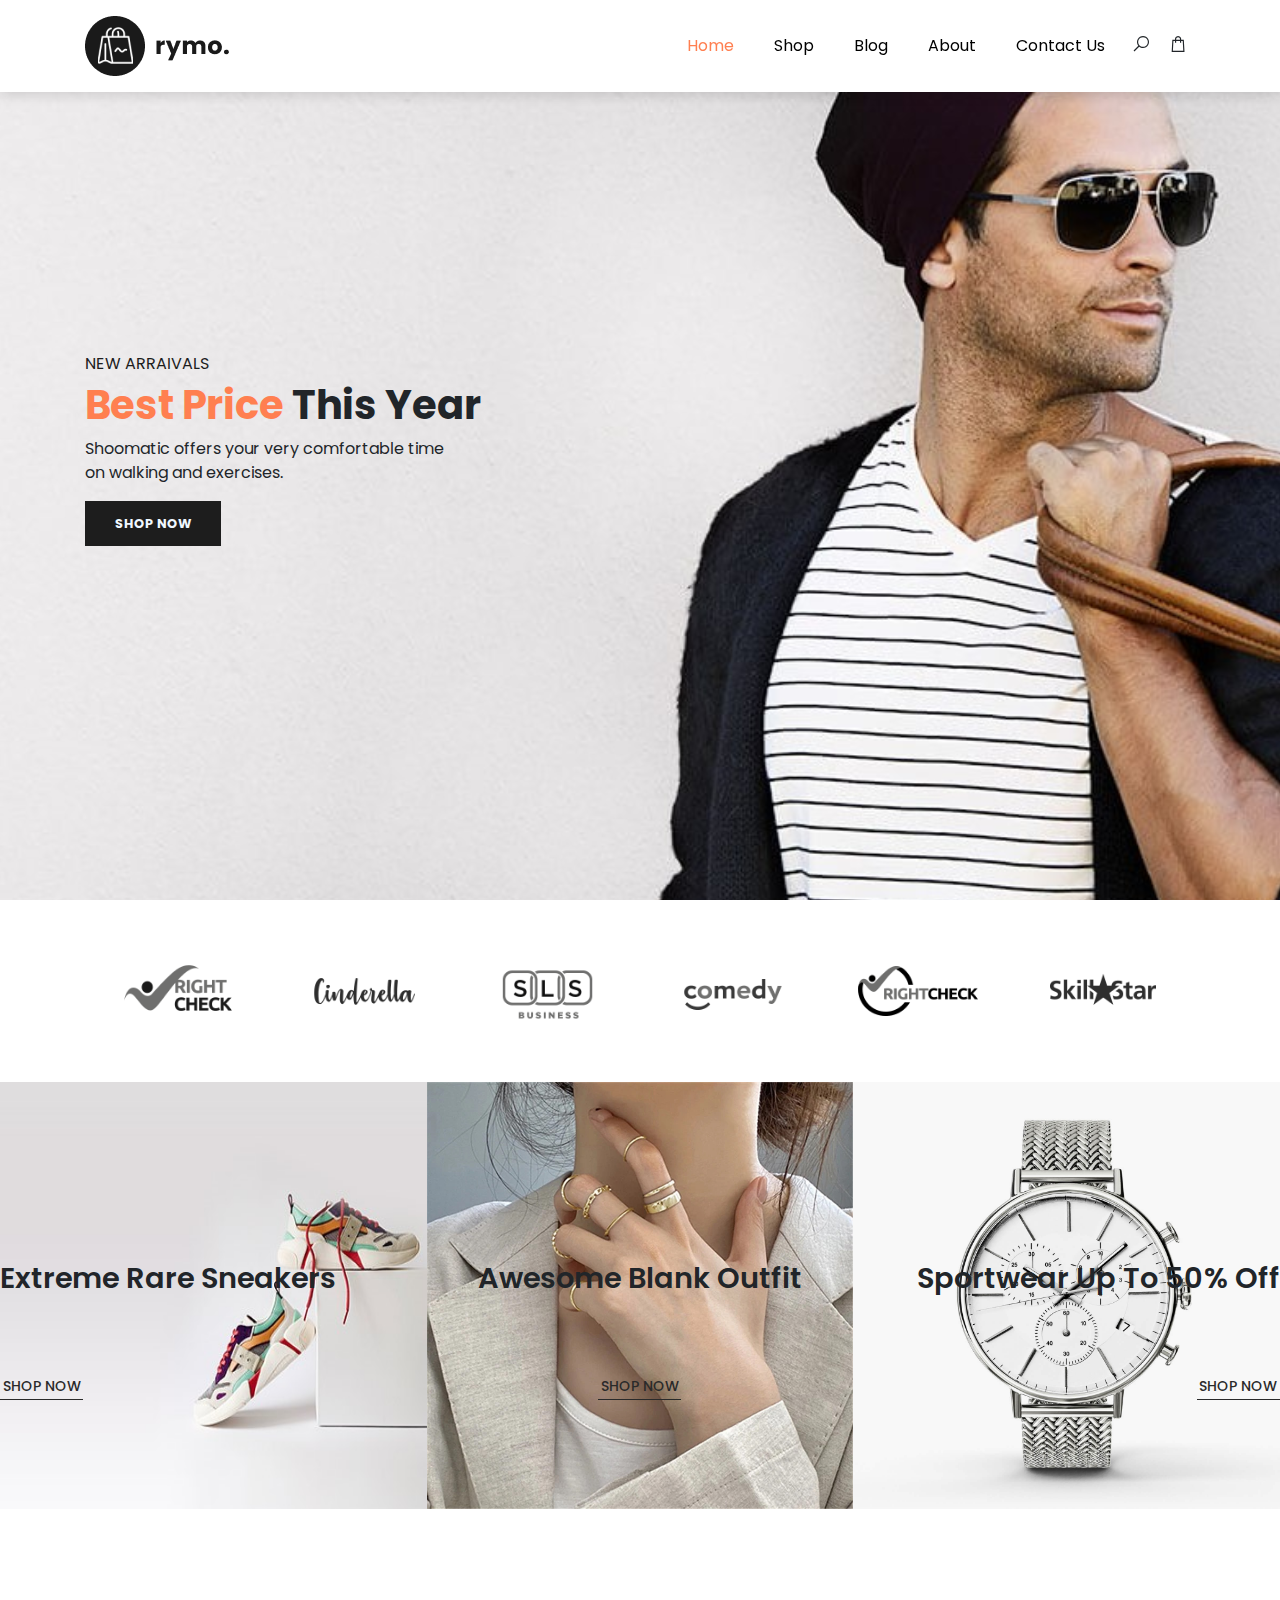
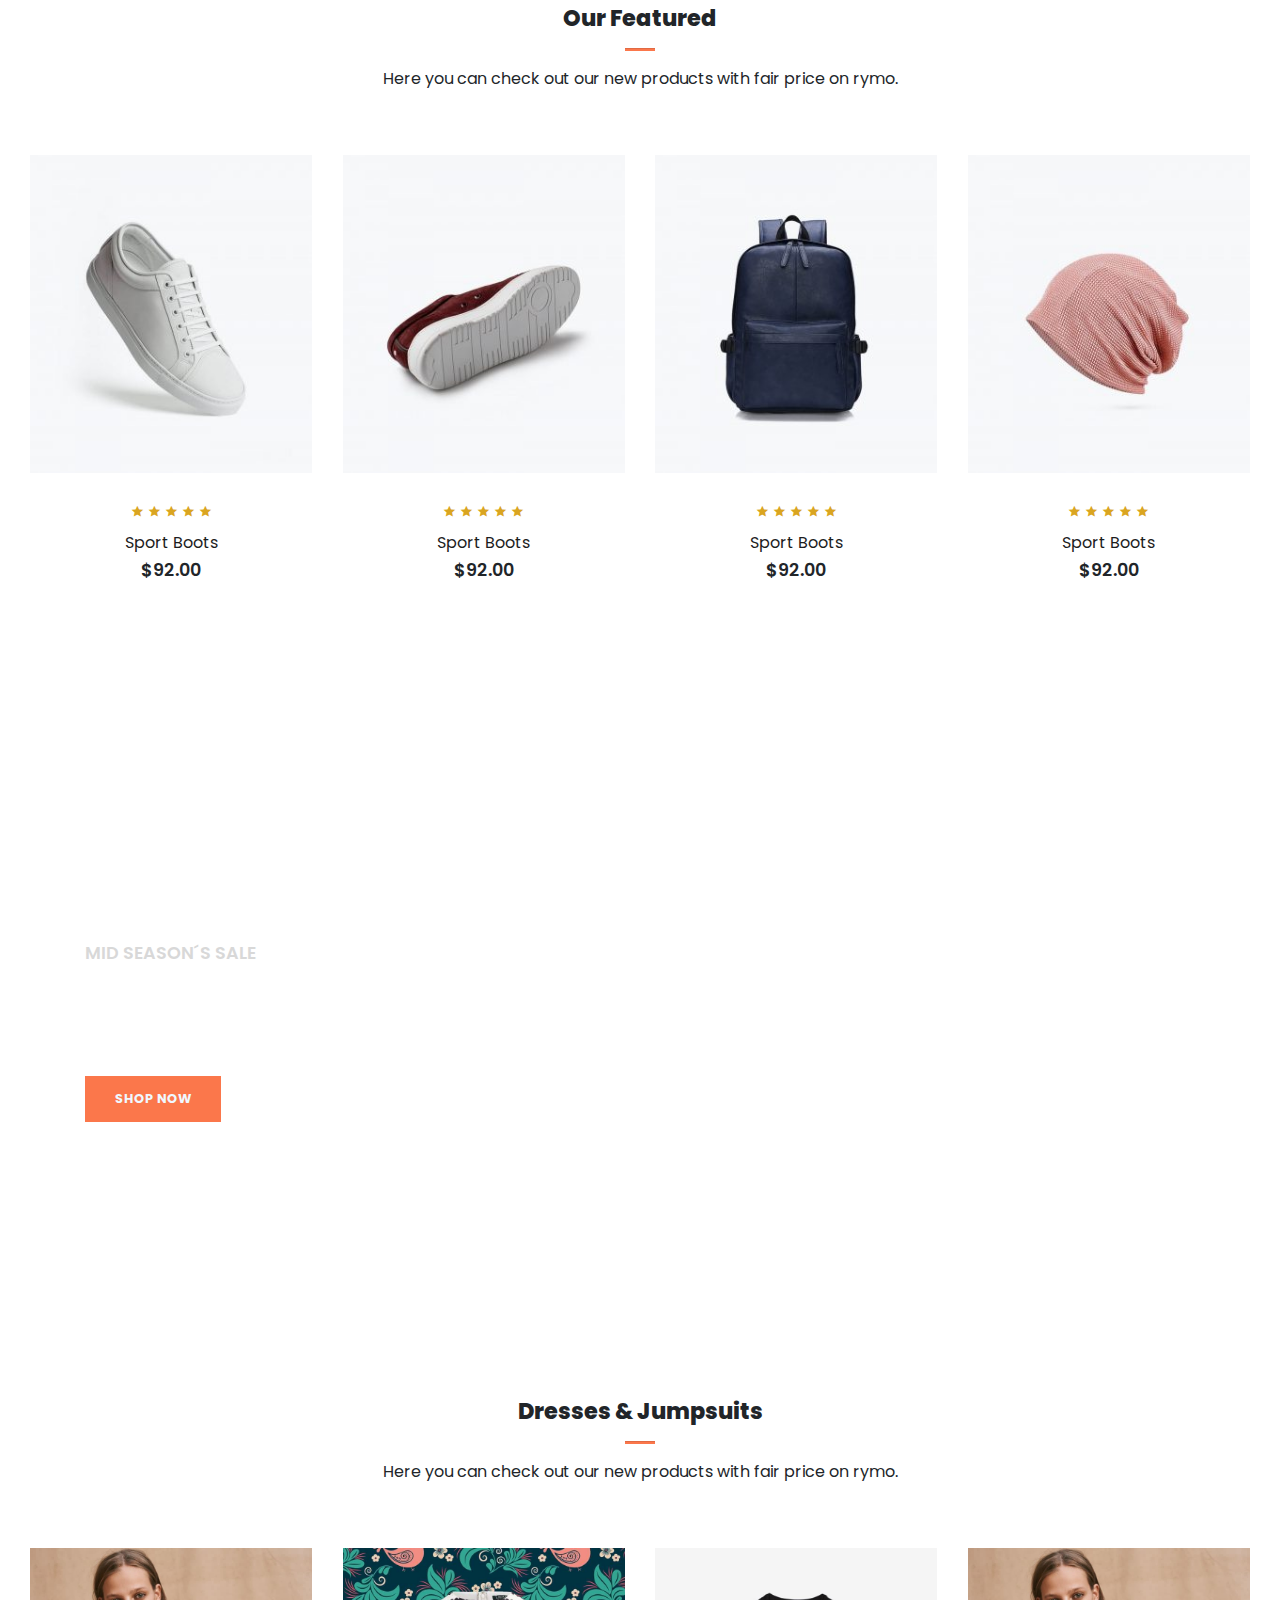
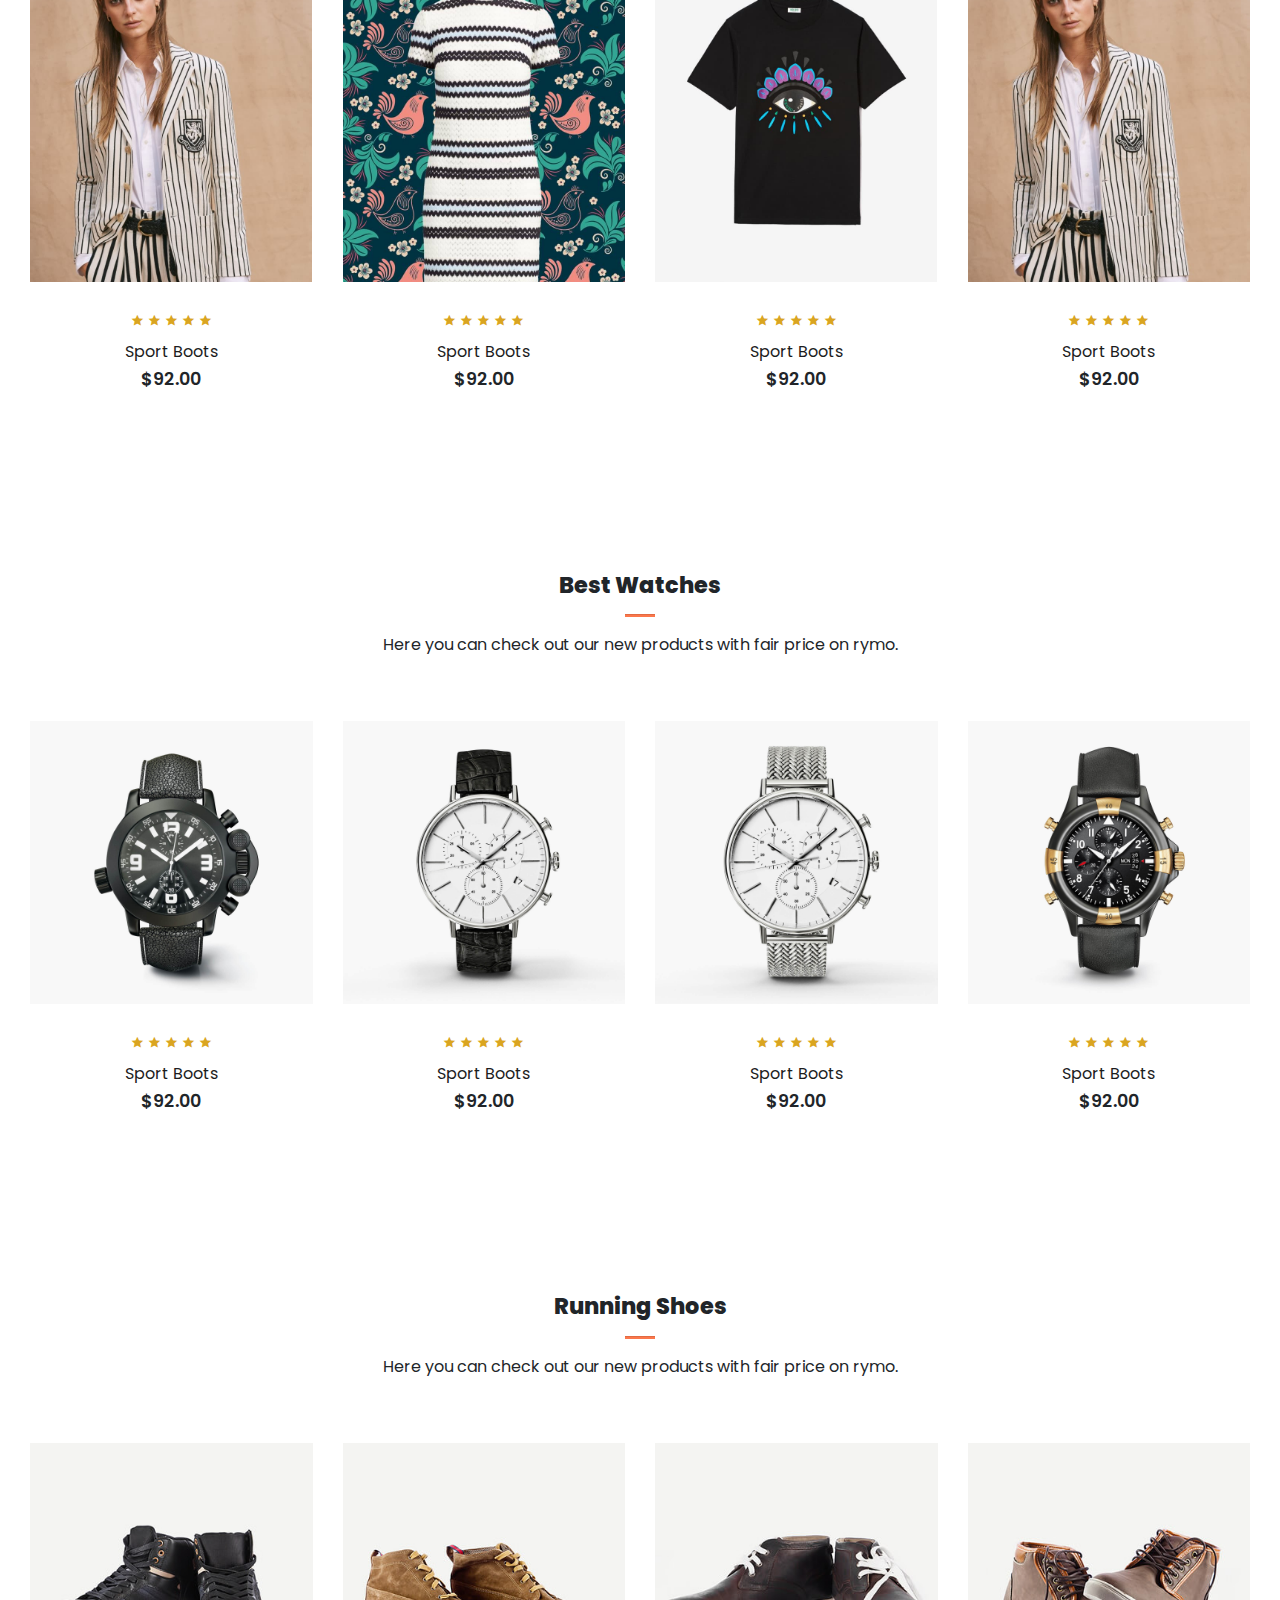
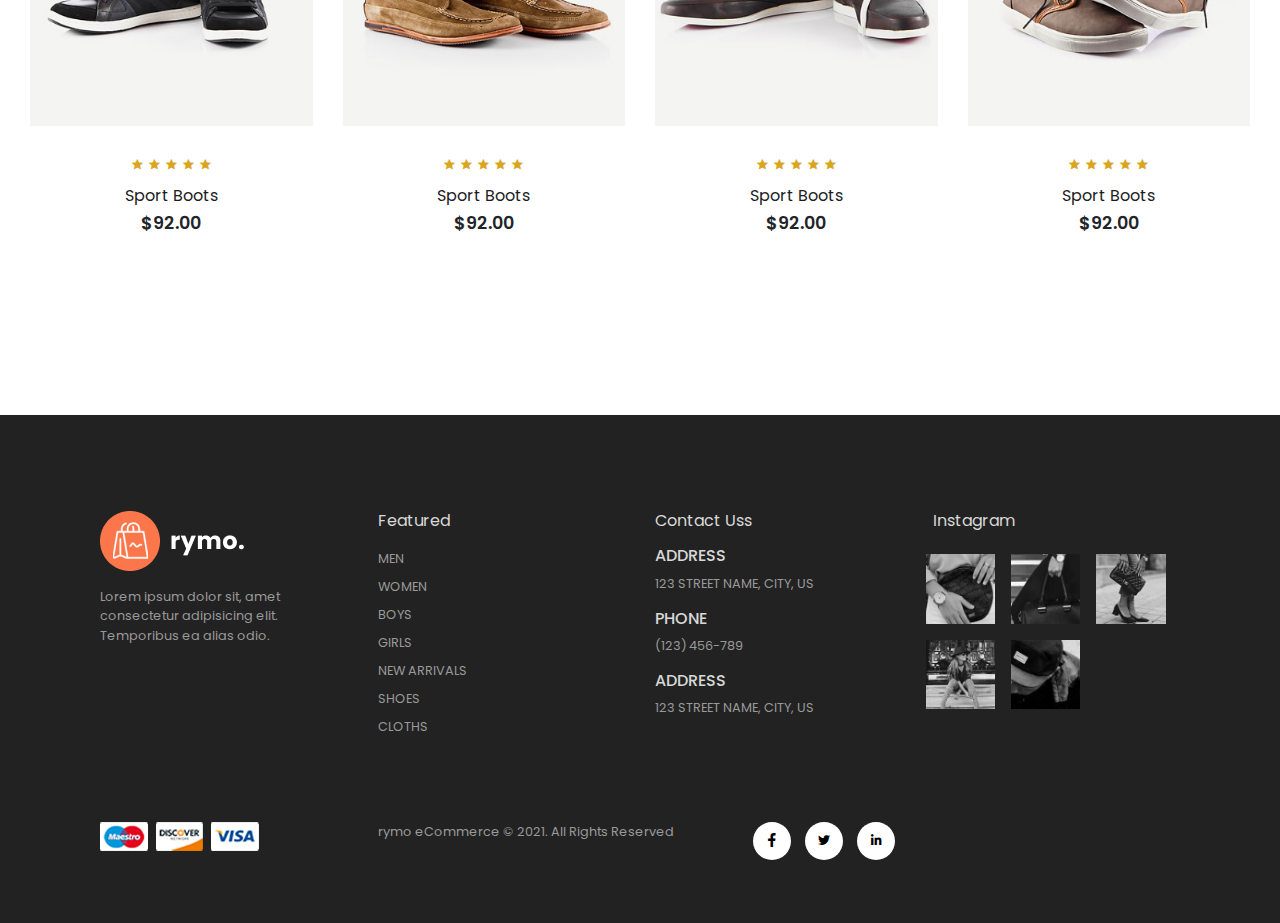
==== commit 4f7a1115: "Maquetas (Catalogo)" ====
--- a/Maquetas/maqueta2/index.html
+++ b/Maquetas/maqueta2/index.html
@@ -36,10 +36,10 @@
                 <ul class="navbar-nav ml-auto">
 
                     <li class="nav-item">
-                        <a class="nav-link" href="#">Home</a>
+                        <a class="nav-link active" href="#">Home</a>
                     </li>
                     <li class="nav-item">
-                        <a class="nav-link" href="#">Shop</a>
+                        <a class="nav-link" href="secciones/shop.html">Shop</a>
                     </li>
                     <li class="nav-item">
                         <a class="nav-link" href="#">Blog</a>
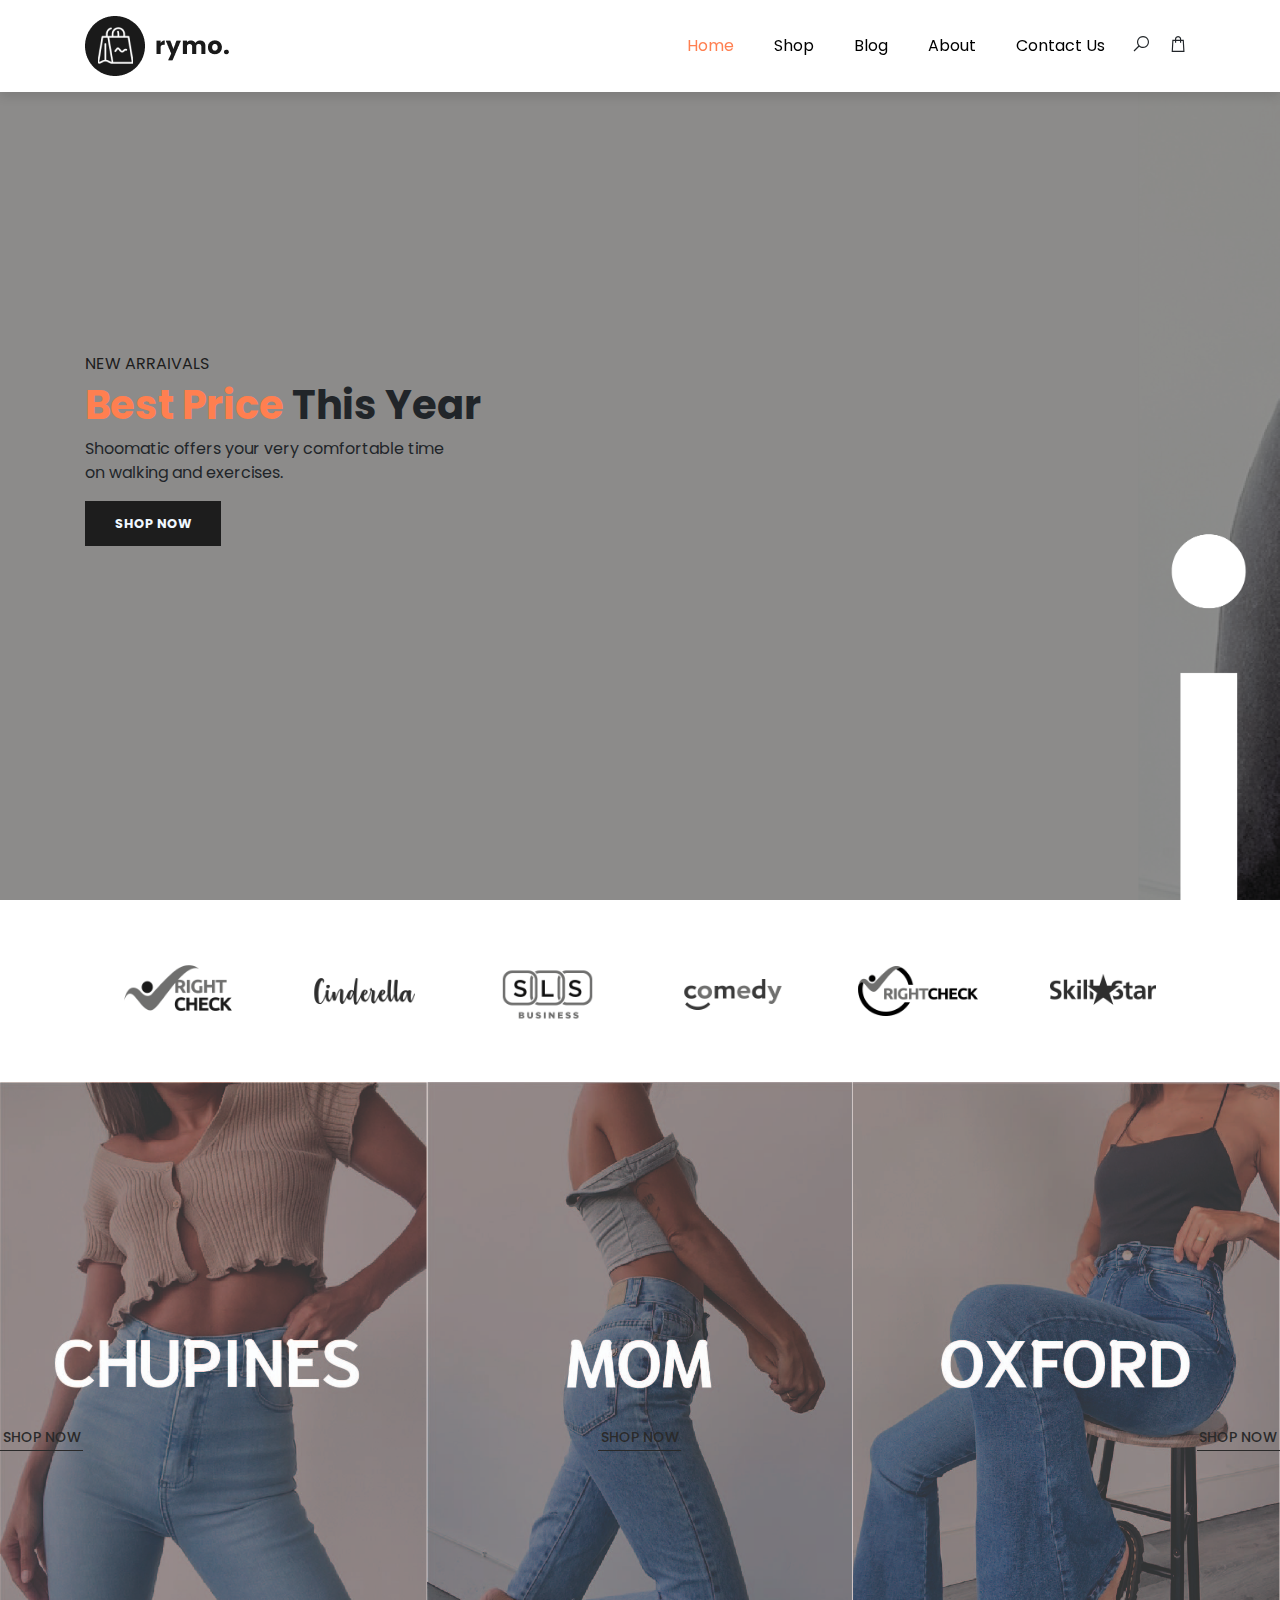
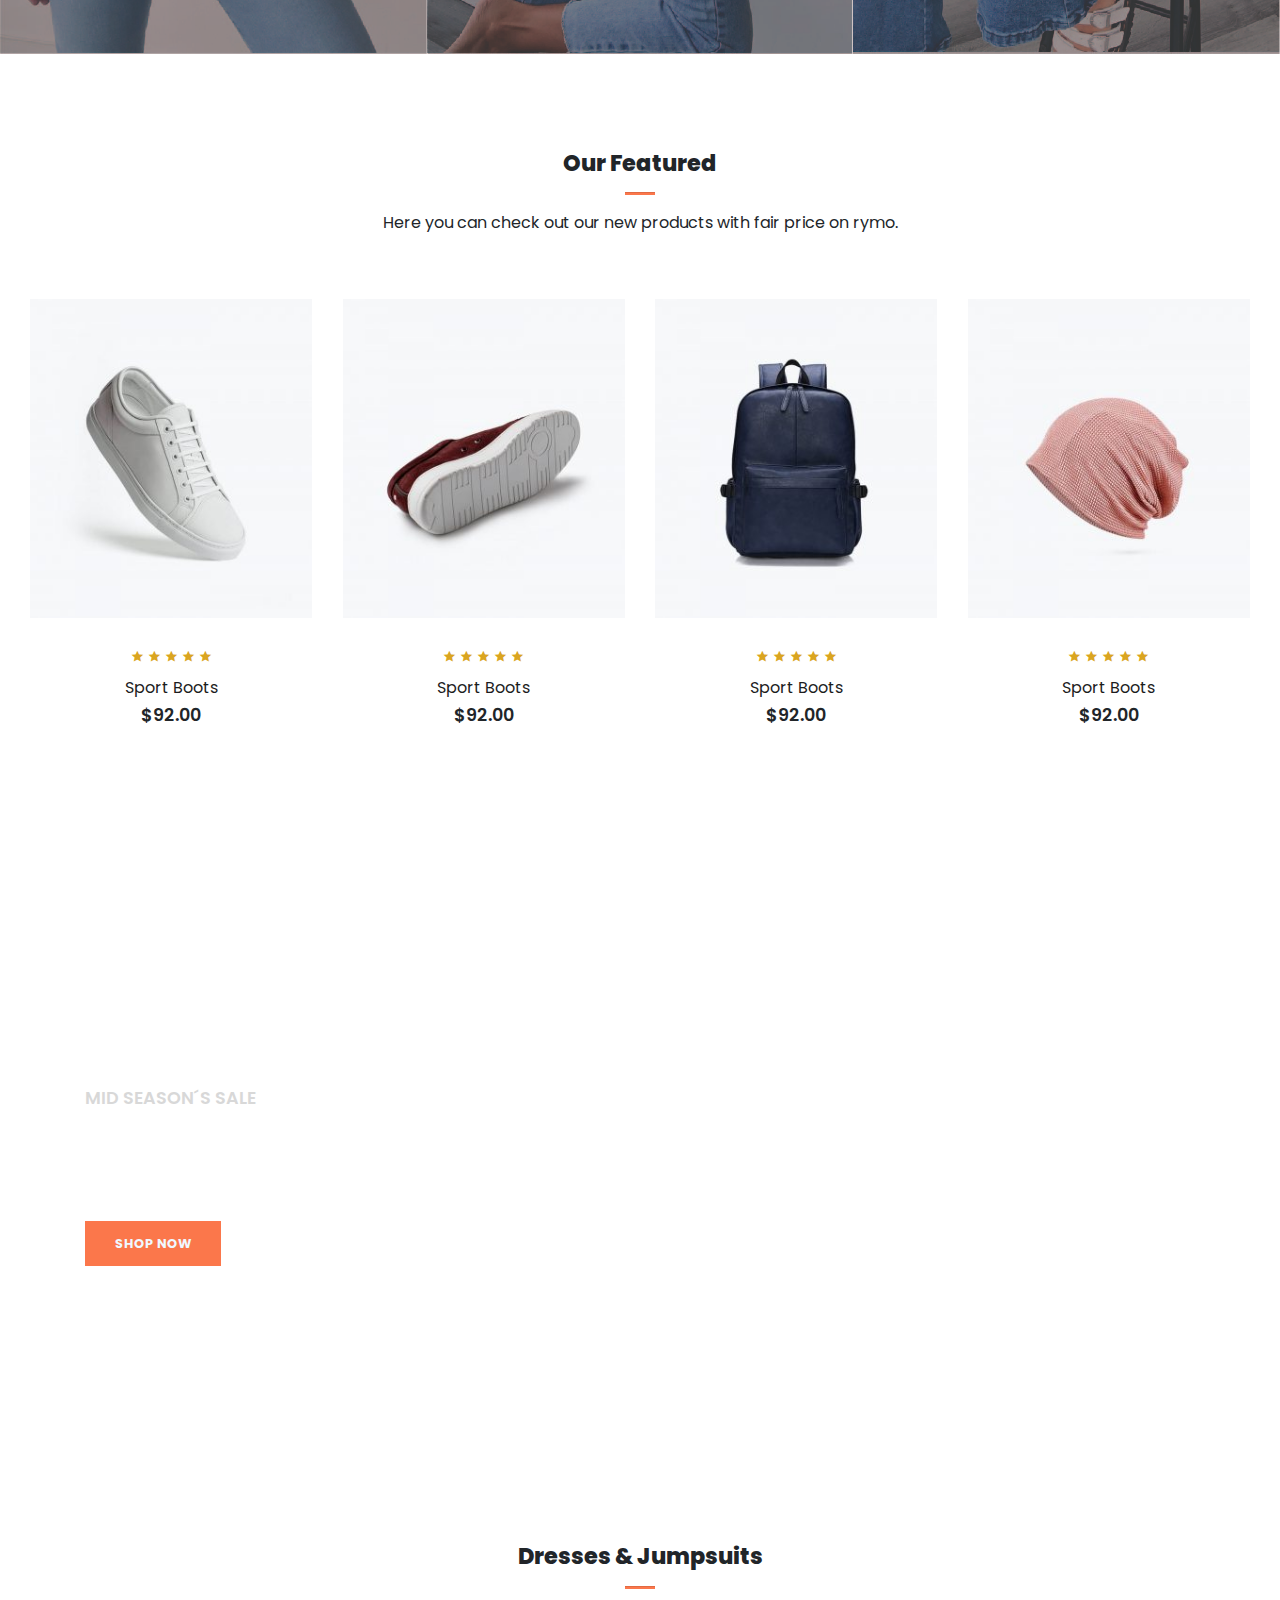
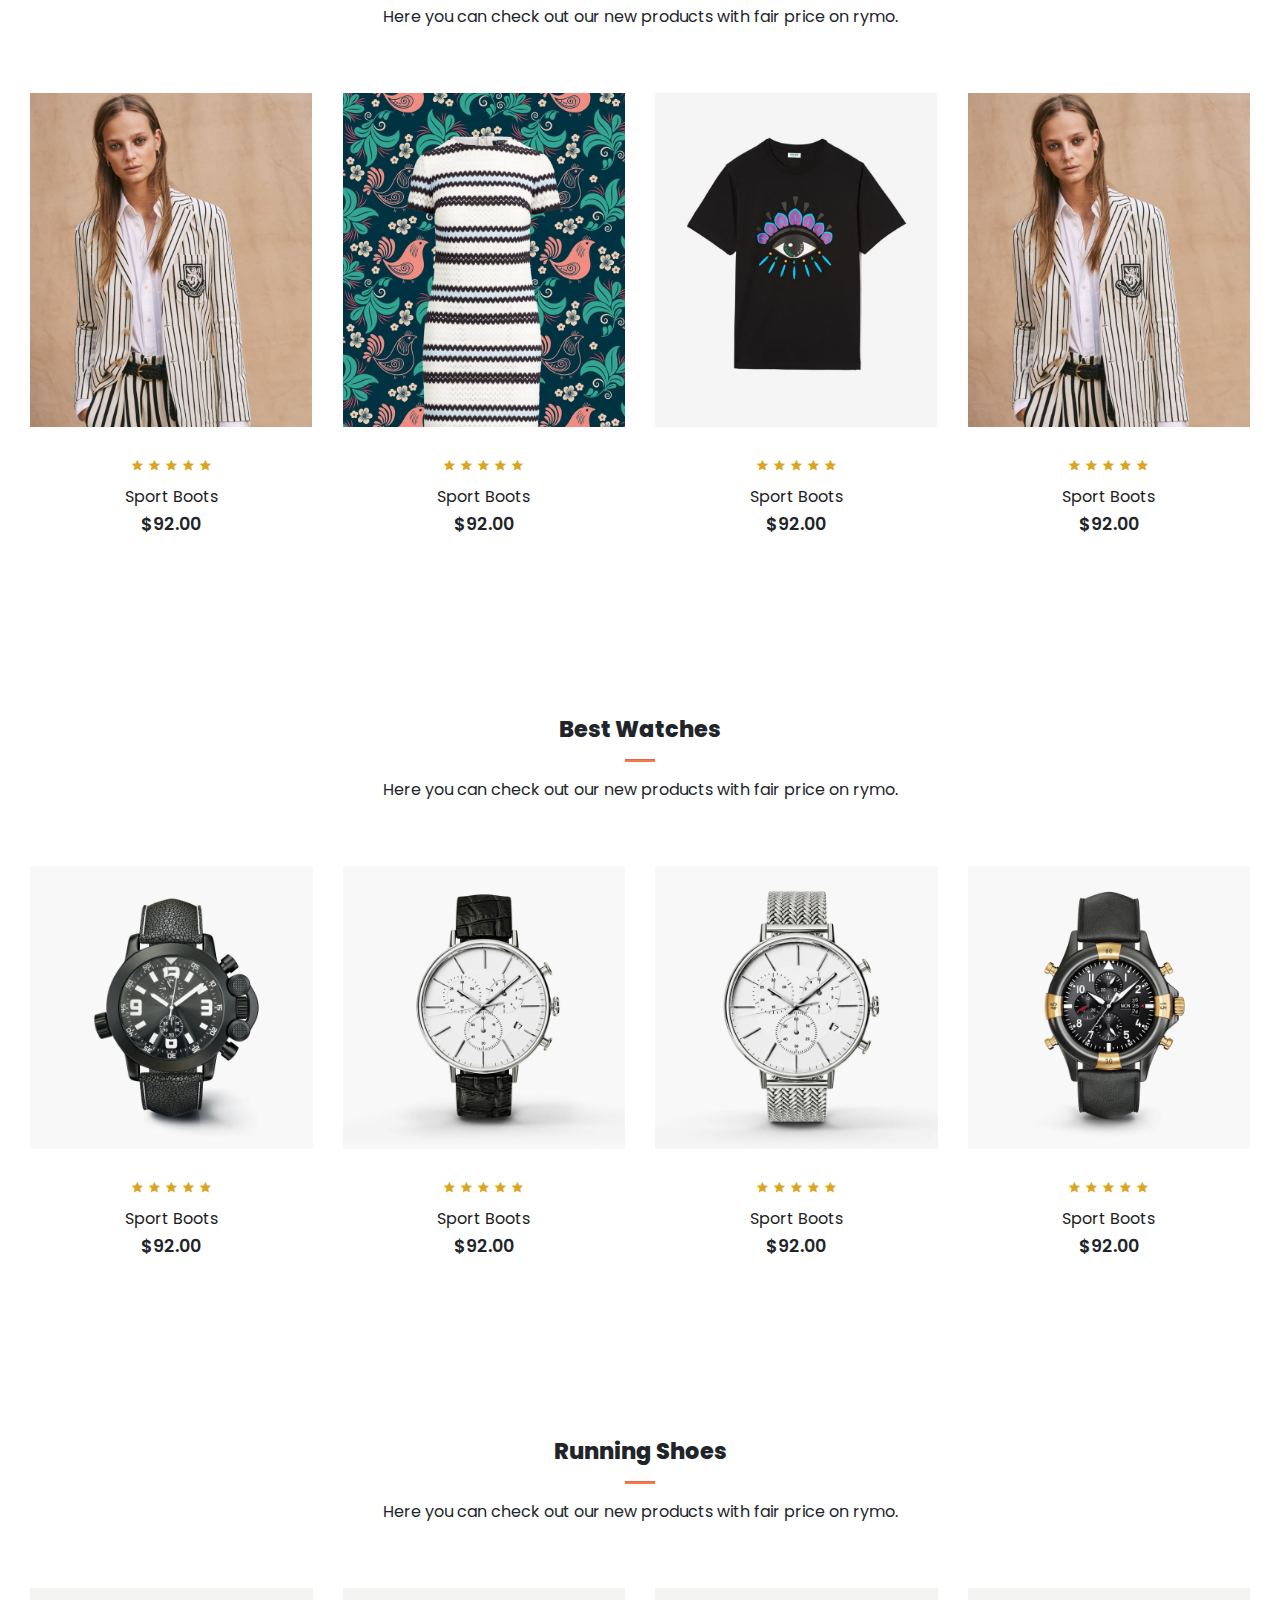
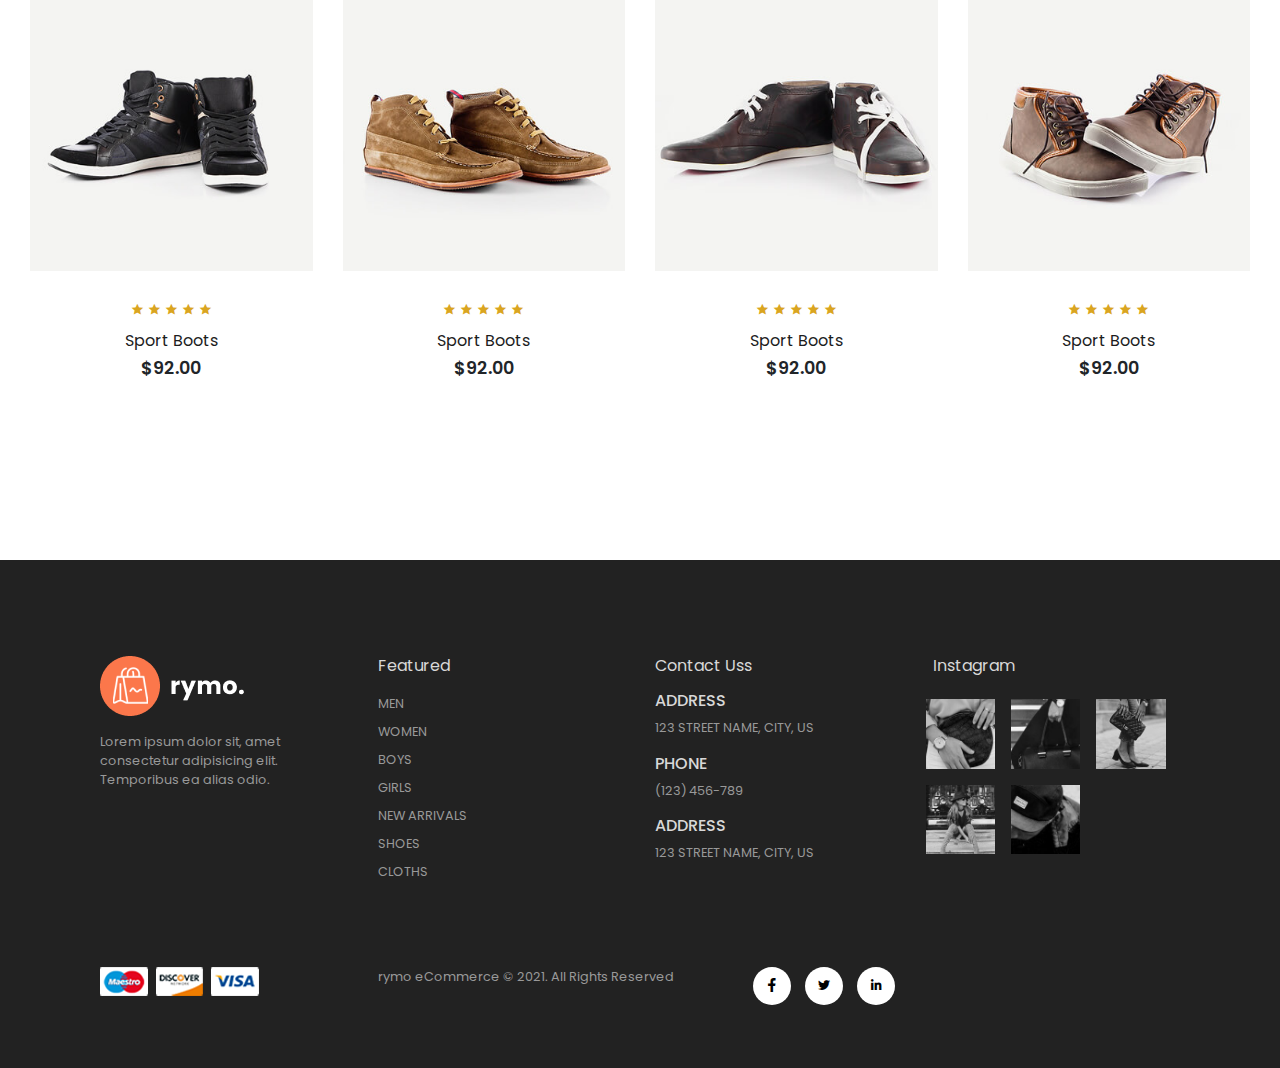
==== commit e10be5a8: "Maquetado(detalle)" ====
--- a/Maquetas/maqueta2/index.html
+++ b/Maquetas/maqueta2/index.html
@@ -97,11 +97,10 @@
 
             <div class="one col-lg-4 col-md-12 col-12 p-0">
 
-                <img class="img-fluid" src="img/new/1.jpg" alt="">
+                <img class="img-fluid" src="img/proyecto/categoria_chupines.jpg" alt="">
 
                 <div class="details">
 
-                    <h2>Extreme Rare Sneakers</h2>
                     <button class="text-uppercase">Shop now</button>
 
                 </div>
@@ -110,11 +109,10 @@
 
             <div class="one col-lg-4 col-md-12 col-12 p-0">
 
-                <img class="img-fluid" src="img/new/5.jpg" alt="">
+                <img class="img-fluid" src="img/proyecto/categoria_mom.jpg" alt="">
 
                 <div class="details">
 
-                    <h2>Awesome Blank Outfit</h2>
                     <button class="text-uppercase">Shop now</button>
 
                 </div>
@@ -123,11 +121,10 @@
 
             <div class="one col-lg-4 col-md-12 col-12 p-0">
 
-                <img class="img-fluid" src="img/new/3.jpg" alt="">
+                <img class="img-fluid" src="img/proyecto/categoria_oxford.jpg" alt="">
 
                 <div class="details">
 
-                    <h2>Sportwear Up To 50% Off</h2>
                     <button class="text-uppercase">Shop now</button>
 
                 </div>
--- a/Maquetas/maqueta2/css/style.css
+++ b/Maquetas/maqueta2/css/style.css
@@ -143,7 +143,7 @@
 }
 
 #home {
-    background-image: url("../img/back.jpg");
+    background-image: url("../img/proyecto/Banner_portada1.png");
     width: 100%;
     height: 100vh;
     background-size: cover;
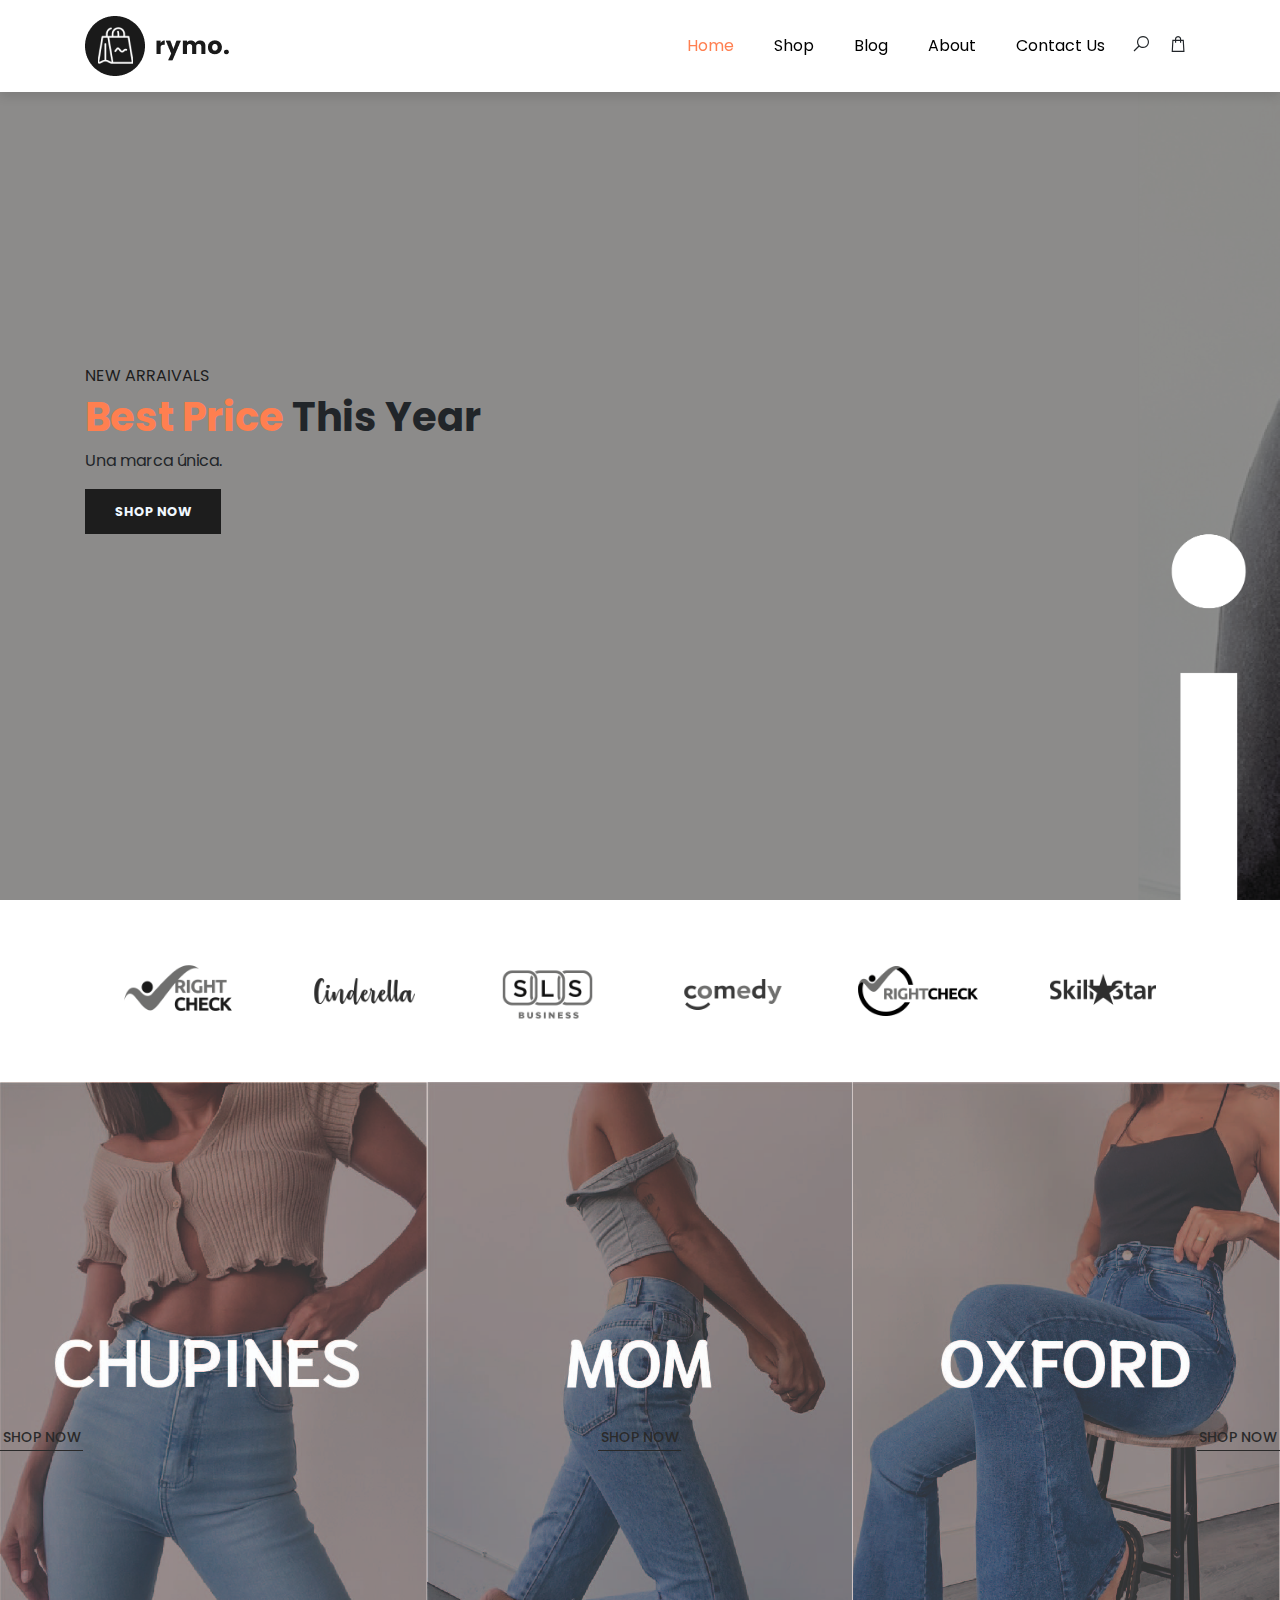
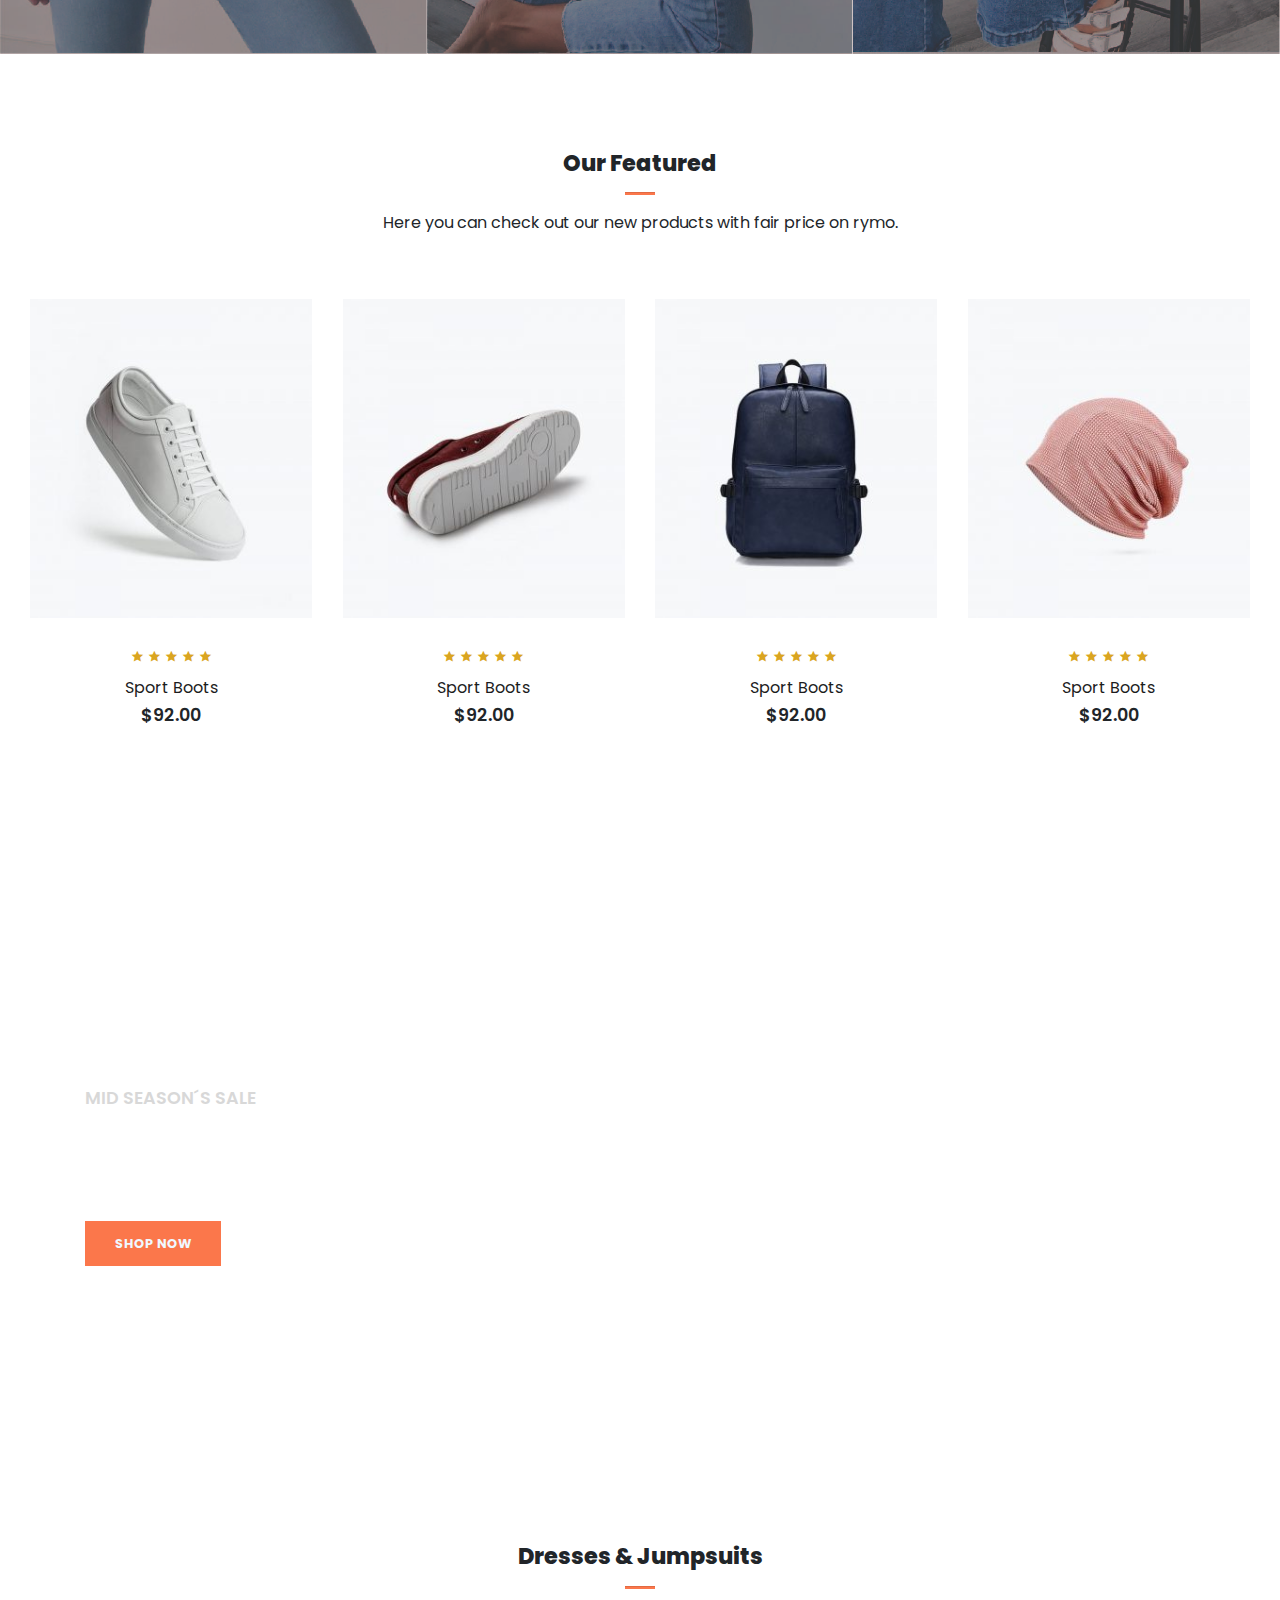
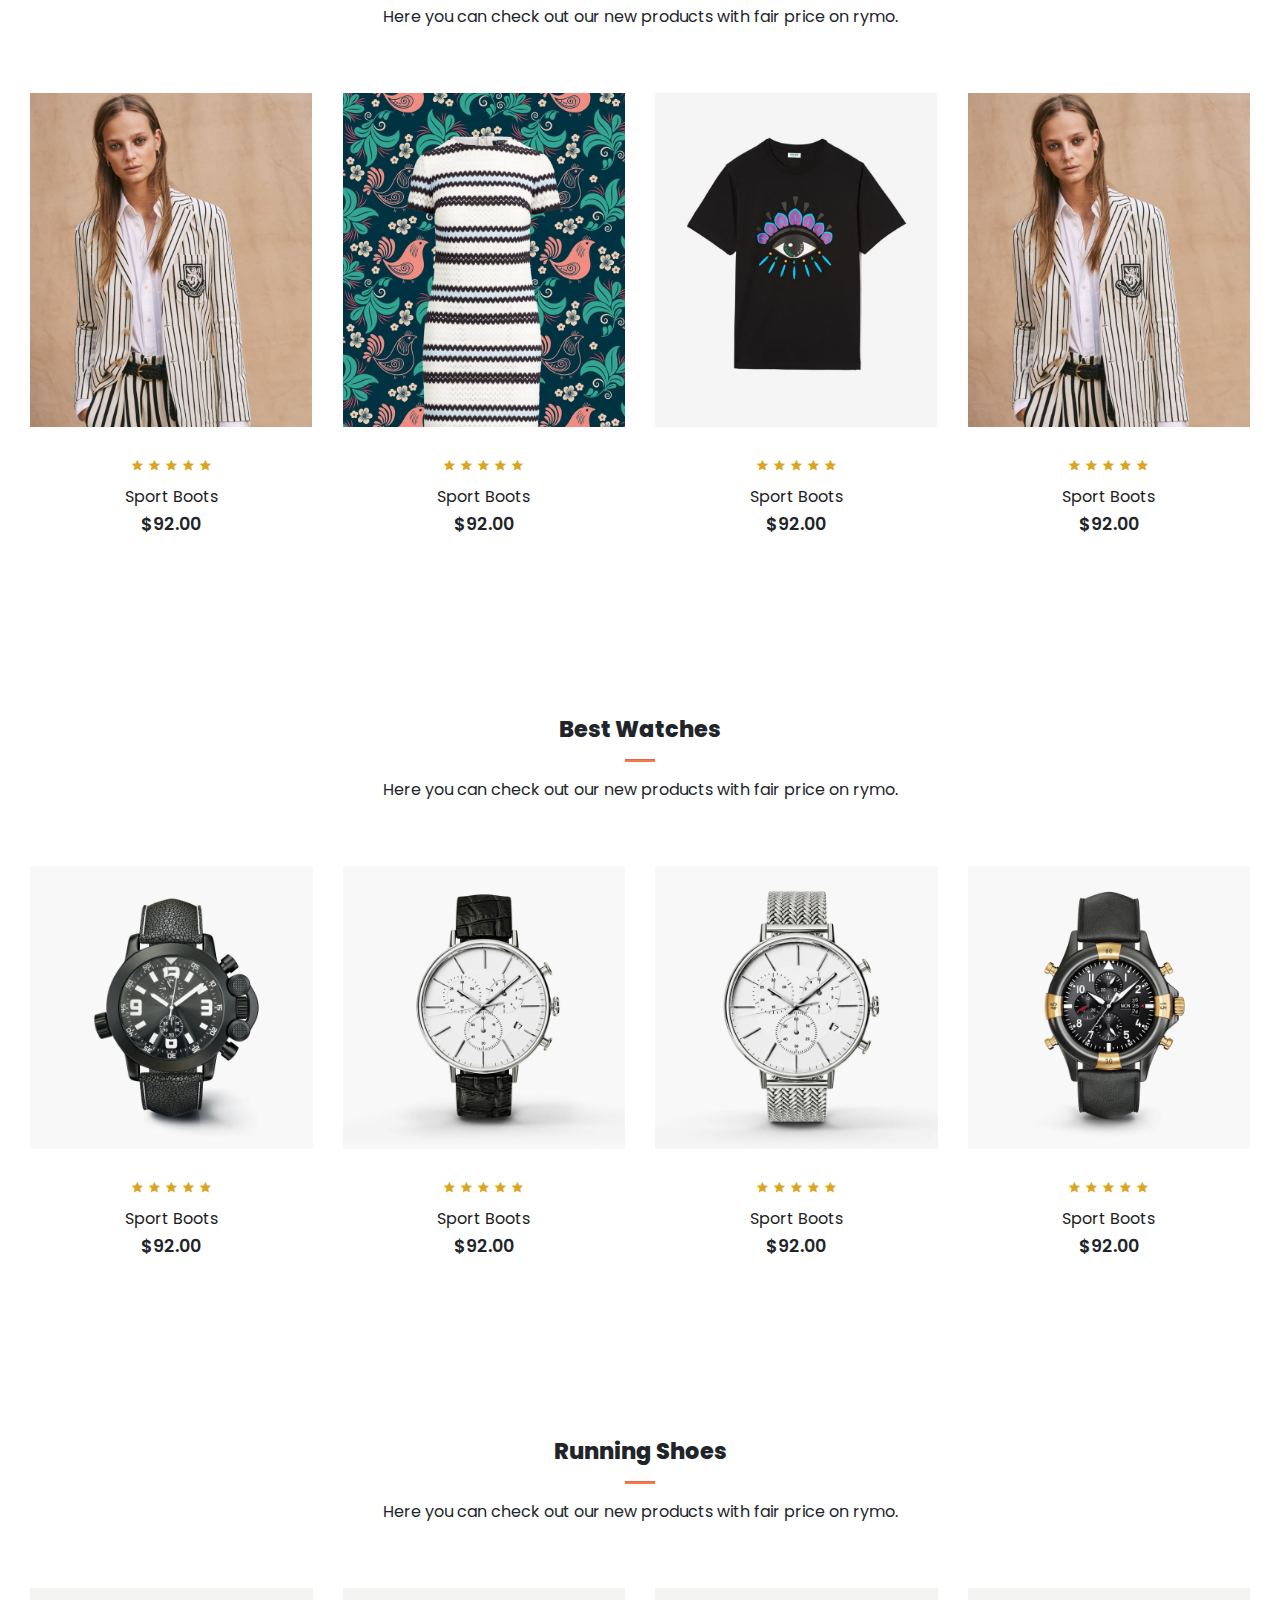
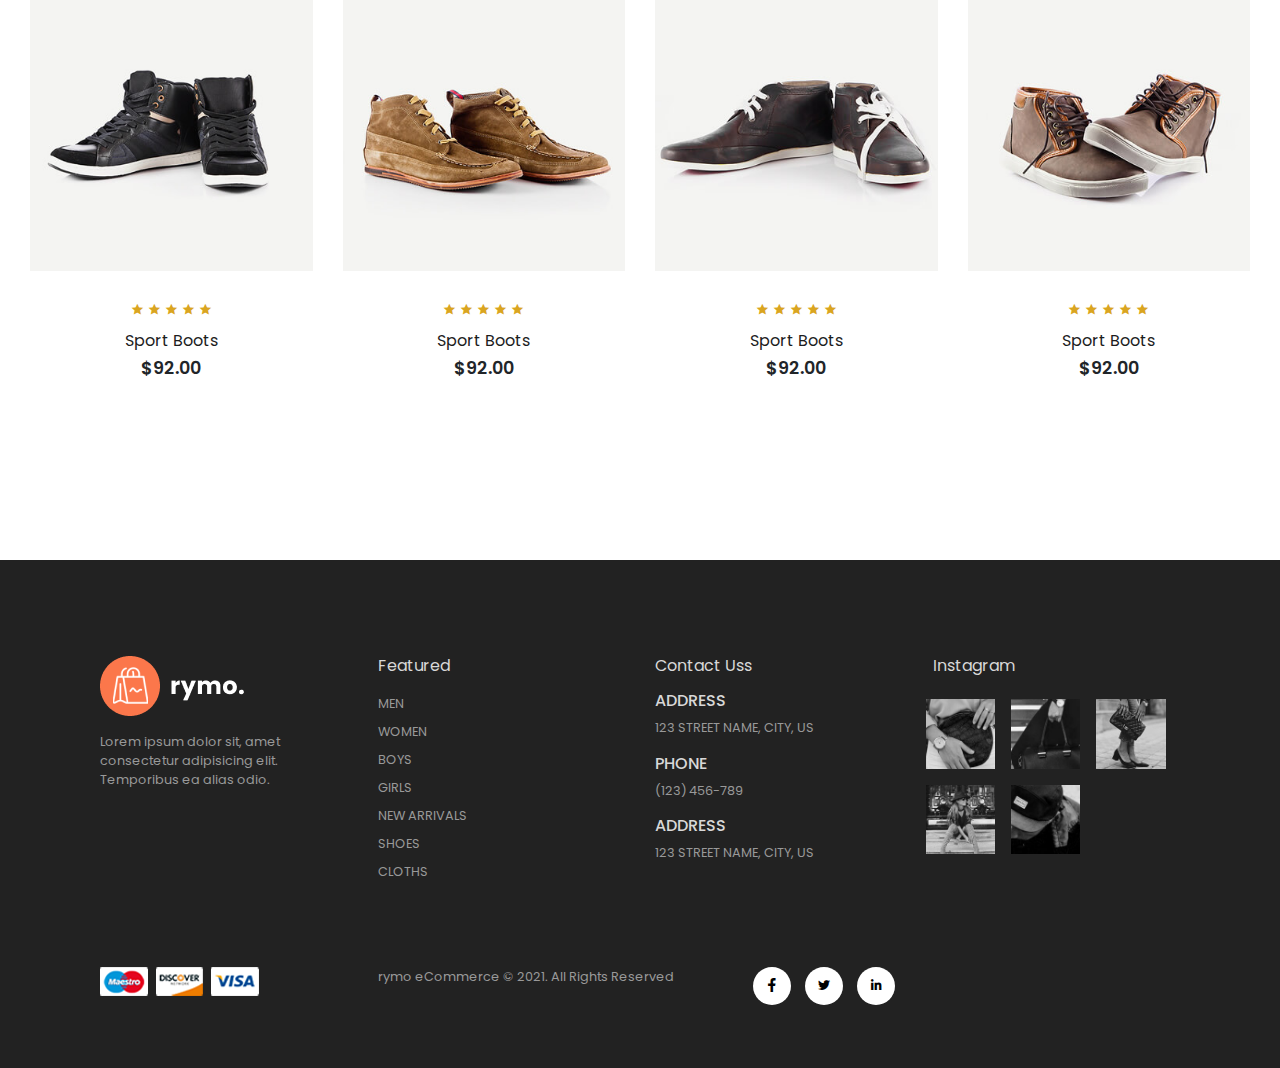
==== commit 57e98f5f: "Maquetado(Banner)" ====
--- a/Maquetas/maqueta2/index.html
+++ b/Maquetas/maqueta2/index.html
@@ -69,7 +69,7 @@
 
             <h5>NEW ARRAIVALS</h5>
             <h1><span>Best Price</span> This Year</h1>
-            <p>Shoomatic offers your very comfortable time<br>on walking and exercises.</p>
+            <p>Una marca única.</p>
             <button>Shop Now</button>
 
         </div>
